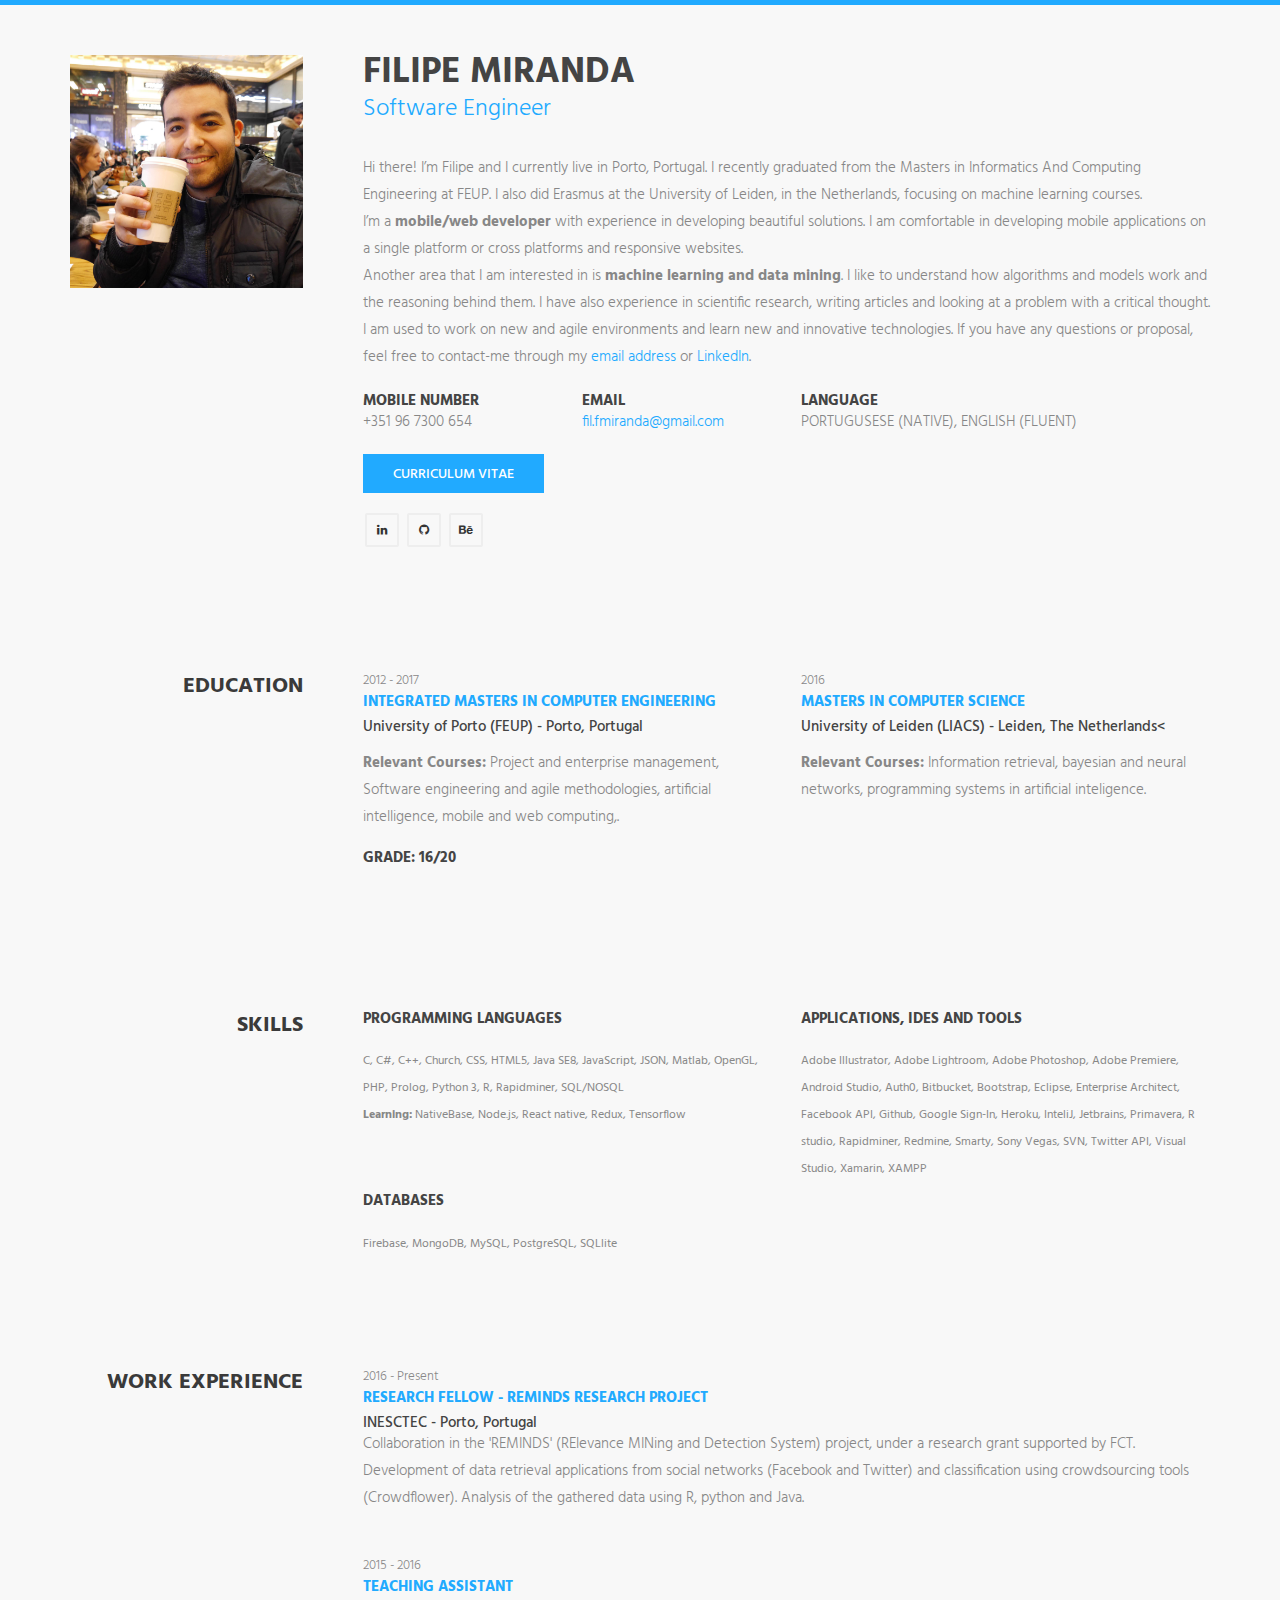
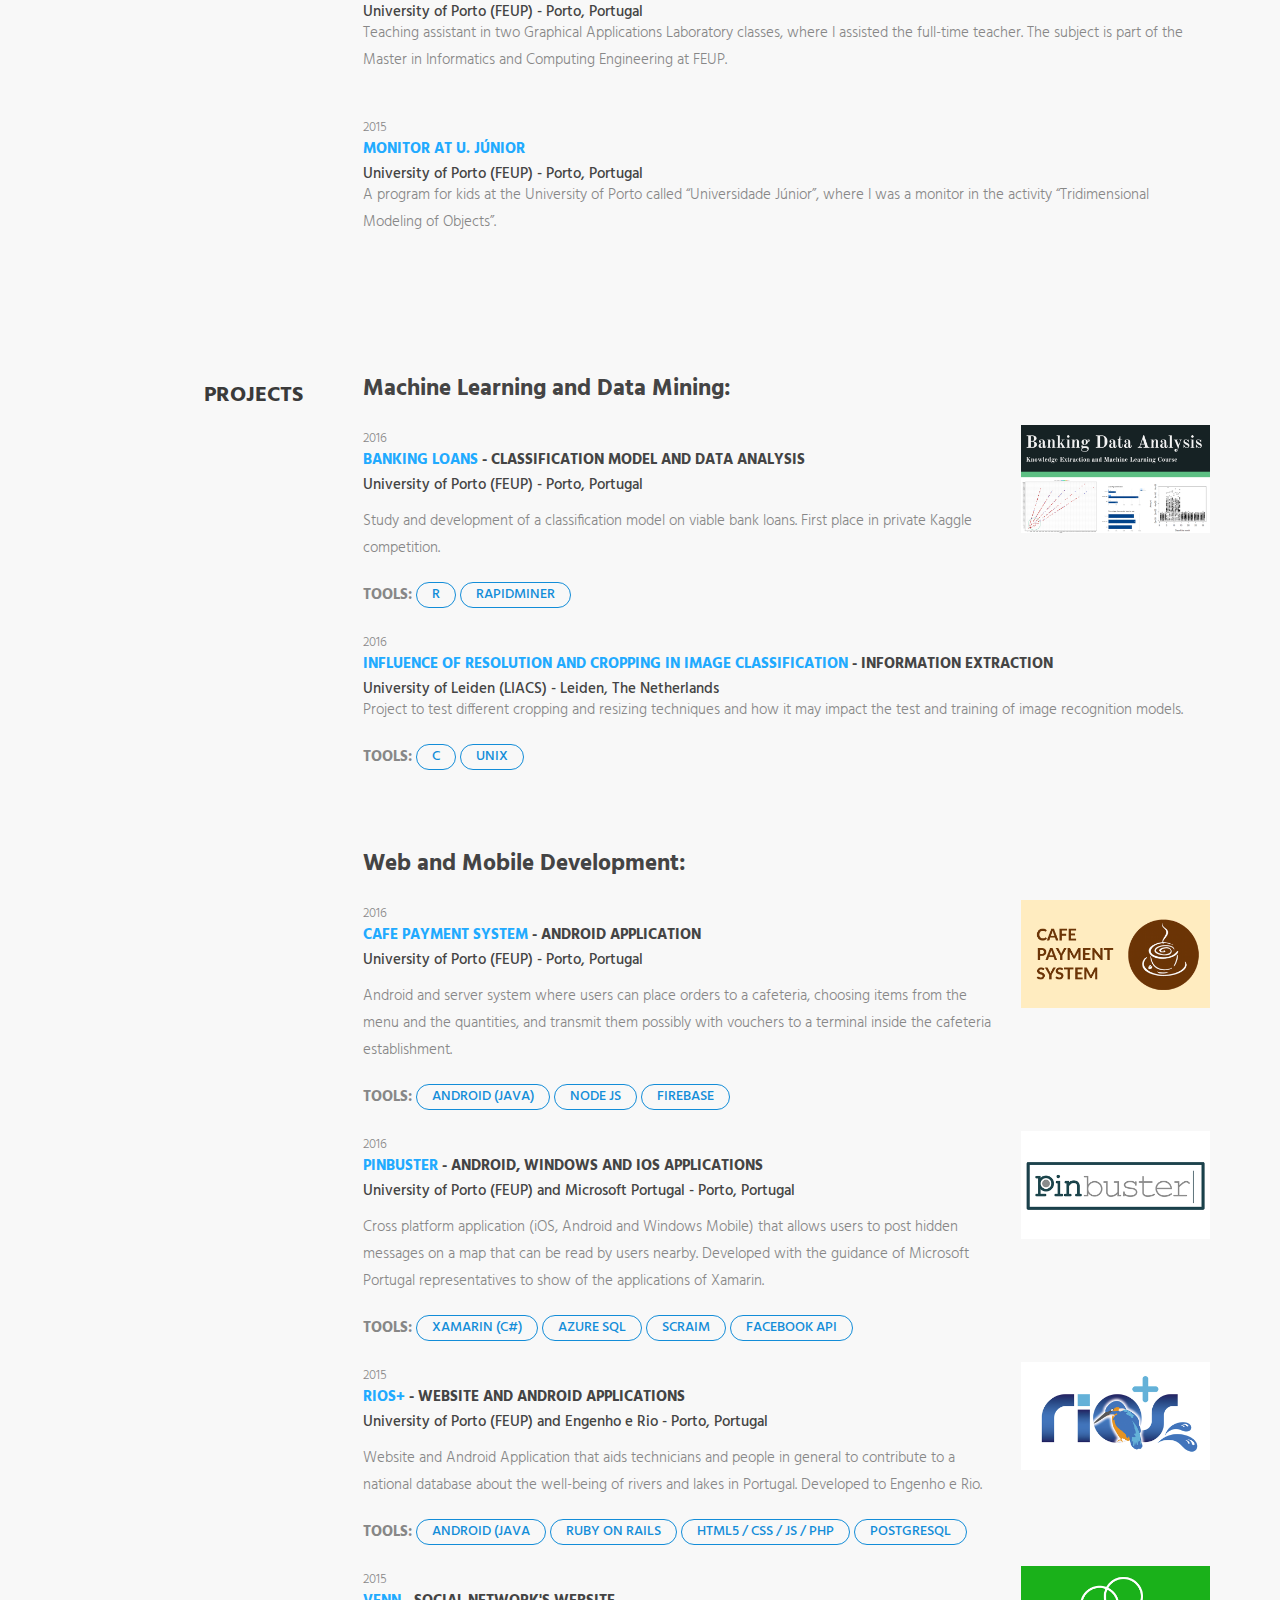
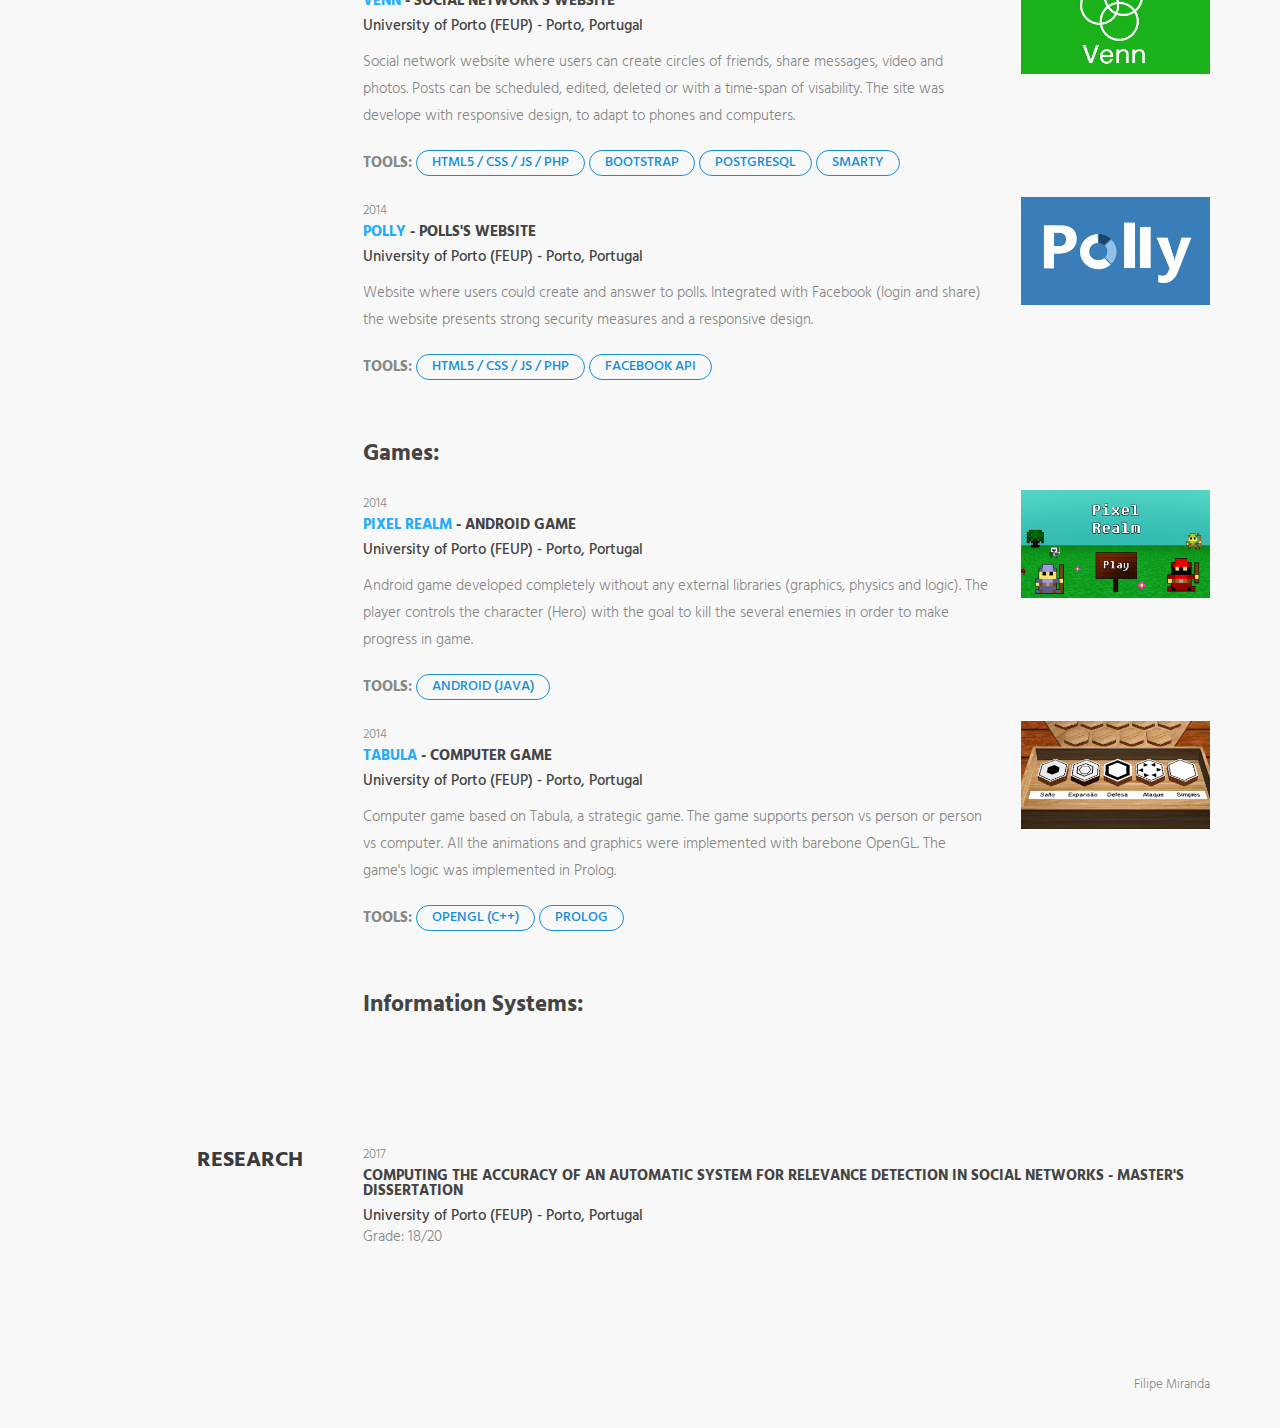
==== index.html @ b5db6caa "organizao projects" ====
<!DOCTYPE html>
<html>
<head>
    <meta charset="utf-8">
    <meta http-equiv="X-UA-Compatible" content="IE=edge">
    <meta name="viewport" content="width=device-width, initial-scale=1">
    <!-- The above 3 meta tags *must* come first in the head; any other head content must come *after* these tags -->
    <title>Filipe Miranda</title>

    <!-- favicon -->
    <link href="img/member-1.jpg" rel=icon>

    <!-- web-fonts -->
    <link href="https://fonts.googleapis.com/css?family=Hind:300,400,500,600,700" rel="stylesheet">

    <!-- font-awesome -->
    <link href="css/font-awesome.min.css" rel="stylesheet">

    <!-- Bootstrap -->
    <link href="css/bootstrap.min.css" rel="stylesheet">

    <!-- owl carousal -->
    <link href="css/owl.carousel.css" rel="stylesheet">

    <!-- Style CSS -->
    <link href="css/style.css" rel="stylesheet">

    <!-- HTML5 shim and Respond.js for IE8 support of HTML5 elements and media queries -->
    <!-- WARNING: Respond.js doesn't work if you view the page via file:// -->
    <!--[if lt IE 9]>
    <script src="https://oss.maxcdn.com/html5shiv/3.7.2/html5shiv.min.js"></script>
    <script src="https://oss.maxcdn.com/respond/1.4.2/respond.min.js"></script>
    <![endif]-->
</head>
<body>
<div id="main-wrapper">
<!-- Page Preloader -->
<div id="preloader">
    <div id="status">
        <div class="status-mes"></div>
    </div>
</div>

<header class="header">
    <div class="container">
        <div class="row">
            <div class="col-md-3">
                <div class="profile-img">
                    <img src="img/member-1.jpg" class="img-responsive" alt=""/>
                </div>
                <!-- Profile Image -->
            </div>
            <div class="col-md-9">
                <div class="name-wrapper">
                    <h1 class="name">Filipe Miranda</h1>
                    <span>Software Engineer</span>
                </div>
                <p>


                    Hi there! I’m Filipe and I currently live in Porto, Portugal. I recently graduated from the Masters in Informatics And Computing Engineering at FEUP.  I also did Erasmus at the University of Leiden, in the Netherlands, focusing on machine learning courses. <br>
I’m a <b>mobile/web developer </b>with experience in developing beautiful solutions. I am comfortable in developing mobile applications on a single platform or cross platforms and responsive websites. <br>
Another area that I am interested in is <b>machine learning and data mining</b>. I like to understand how algorithms and models work and the reasoning behind them. I have also experience in scientific research, writing articles and looking at a problem with a critical thought.<br>
I am used to work on new and agile environments and learn new and innovative technologies. If you have any questions or proposal, feel free to contact-me through my <a href="mailto:fil.fmiranda@gmail.com">email address</a> or <a href="https://www.linkedin.com/in/filipefmiranda/">LinkedIn</a>.




                </p>
               

                <div class="row">
                   <!-- <div class="col-md-3">
                        <div class="personal-details">
                            <strong>1994</strong>
                            <small>BIRTH</small>
                        </div>
                    </div>
                    <div class="col-md-3">
                        <div class="personal-details">
                            <strong>PORTUGUESE</strong>
                            <small>NATIONALITY</small>
                        </div>
                    </div>-->
                    <div class="col-md-3">
                        <address>
                            <strong>MOBILE NUMBER</strong><br>
                            +351 96 7300 654
                        </address>
                    </div>
                    <div class="col-md-3">
                        <address>
                            <strong>EMAIL</strong><br>
                            <a href="mailto:#">fil.fmiranda@gmail.com</a>
                        </address>
                    </div>
                    <div class="col-md-6">

                        <address>
                            <strong>LANGUAGE</strong><br>
                            PORTUGUSESE <span>(NATIVE)</span>, ENGLISH <span>(FLUENT)</span>
                        </address>
                    
                </div>


                <div class="social-icon" style="padding-left: 15px">

                     <a href="https://drive.google.com/file/d/0B-48xe-dssrpX3cwOERiazREcms/view" class="btn btn-primary">curriculum vitae</a>
                </div>

                <ul class="social-icon"  style="padding-left: 15px">
                    <!--<li><a href="#"><i class="fa fa-facebook" aria-hidden="true"></i></a></li>
                    <li><a href="#"><i class="fa fa-twitter" aria-hidden="true"></i></a></li>-->
                    <li><a href="https://www.linkedin.com/in/filipefmiranda/"><i class="fa fa-linkedin" aria-hidden="true"></i></a></li>
                    <li><a href="https://github.com/filfmira"><i class="fa fa-github" aria-hidden="true"></i></a></li>
                    <li><a href="https://www.behance.net/filfmira"><i class="fa fa-behance" aria-hidden="true"></i></a></li>
                </ul>
            </div>
        </div>
    </div>
</header>

<!-- 
<section class="section-contact section-wrapper">
    <div class="container">
        <div class="row">
            <div class="col-md-3">
                <div class="section-title">
                    <h2>Contact</h2>
                </div>
            </div>

            <div class="col-md-9">
                <div class="row">
                    <div class="col-md-3">
                        <address>
                            <strong>Mobile Number</strong><br>
                            +351 96 7300 654
                        </address>
                    </div>
                    <div class="col-md-3">
                        <address>
                            <strong>Email</strong><br>
                            <a href="mailto:#">fil.fmiranda@gmail.com</a>
                        </address>
                    </div>
                </div>
            </div>
        </div>
    </div>
</section>

-->


<!-- 

<section class="section-wrapper">
    <div class="container">
        <div class="row">
            <div class="col-md-3">
                <div class="section-title">
                    <h2>My Activity</h2>
                </div>
            </div>
            <div class="col-md-9">
                <div class="row">
                    <div class="col-sm-3">
                        <div class="item-stats">
                            <div class="item-stats-value">100%</div>
                            <div class="item-stats-name">Jobs Success</div>
                        </div>
                    </div>
                    <div class="col-sm-3">
                        <div class="item-stats">
                            <div class="item-stats-value">96%</div>
                            <div class="item-stats-name">On Budget</div>
                        </div>
                    </div>
                    <div class="col-sm-3">
                        <div class="item-stats">
                            <div class="item-stats-value">99%</div>
                            <div class="item-stats-name">On Time</div>
                        </div>
                    </div>
                    <div class="col-sm-3">
                        <div class="item-stats">
                            <div class="item-stats-value">89%</div>
                            <div class="item-stats-name">Repeat Hire Rate</div>
                        </div>
                    </div>
                </div>
            </div>
        </div>
    </div>
</section>


<section class="work-history-wrapper section-wrapper">
    <div class="container">
        <div class="row">
            <div class="col-md-3">
                <div class="section-title">
                    <h2>Work History</h2>
                </div>
            </div>
            <div class="col-md-9">
                <div class="row">
                    <div class="col-sm-3">
                        <div class="item-stats">
                            <div class="item-stats-value">15096</div>
                            <div class="item-stats-name">hours worked</div>
                        </div>
                    </div>
                    <div class="col-sm-3">
                        <div class="item-stats">
                            <div class="item-stats-value">687</div>
                            <div class="item-stats-name">Work Done</div>
                        </div>
                    </div>
                    <div class="col-sm-3">
                        <div class="item-stats">
                            <div class="item-stats-value">30</div>
                            <div class="item-stats-name">Hours weekly Available</div>
                        </div>
                    </div>
                    <div class="col-sm-3">
                        <div class="item-stats">
                            <div class="item-stats-value">24</div>
                            <div class="item-stats-name">Hour Response Time</div>
                        </div>
                    </div>
                </div>
            </div>
        </div>
    </div>
</section>
 -->

<section class="section-education section-wrapper">
    <div class="container">
        <div class="row">
            <div class="col-md-3">
                <div class="section-title"><h2>Education</h2></div>
            </div>

            <div class="col-md-9">
                <div class="row">
                    <div class="col-md-12">

                           <div class="row">
                    <div class="col-md-6">
                        <div class="content-item">
                            <small>2012 - 2017</small>
                            <h3><a href="https://sigarra.up.pt/feup/en/CUR_GERAL.CUR_VIEW?pv_curso_id=742">Integrated Masters in Computer Engineering</a></h3>
                            <h4>University of Porto (FEUP) - Porto, Portugal</h4>
                            <p style="margin-top: 1em"> <b>Relevant Courses:</b> Project and enterprise management, Software engineering and agile methodologies, artificial intelligence, mobile and web computing,.</p>
                          
                            <h3>Grade: 16/20</h3>
                        </div>
                    </div>

                    <div class="col-md-6">
                         <div class="content-item">
                            <small>2016</small>
                            <h3><a href="https://liacs.leidenuniv.nl/">Masters in Computer Science</a></h3>
                            <h4>University of Leiden (LIACS) - Leiden, The Netherlands<</h4>
                            <p style="margin-top: 1em"> <b>Relevant Courses:</b>  Information retrieval, bayesian and neural networks, programming systems in artificial inteligence.</p>
                        </div>
                    </div>

                </div>
                        <!-- .experience-item -->
                        <!--<div class="content-item">
                            <small>2002 - 2006</small>
                            <h3>BA (Hons) Design</h3>
                            <h4>University of Michigan</h4>

                            <p>United Kingdom, London</p>
                        </div>
                        <!-- .experience-item -->
                    </div>
                </div>
                <!--.row-->
            </div>

        </div>
        <!--.row-->
    </div>
    <!-- .container -->
</section>



<!--

<section class="expertise-wrapper section-wrapper">
    <div class="container">
        <div class="row">
            <div class="col-md-3">
                <div class="section-title">
                    <h2>Areas of work</h2>
                </div>
            </div>

            <div class="col-md-9">

            <div class="row">
                    <div class="col-md-6">
                        <div class="expertise-item">
                            <h3>Mobile Development</h3>

                            <p>
                                Develop mobile applications and games in Android and Xamarin enviroments with adaptable interfaces to phones and tables.
                            </p>
                        </div>
                    </div>

                    <div class="col-md-6">
                        <div class="expertise-item">
                            <h3>Design and Web Programming </h3>

                            <p>
                                Develop and support websites, as well as marketing. Database management.
                            </p>

                        </div>
                    </div>

                </div>

                <div class="row">
                    <div class="col-md-6">
                        <div class="expertise-item">
                            <h3>Machine Learnings / AI</h3>

                            <p>
                                Principles and worked on several projects. One semester dedicated to Machine Learning at the University of Leiden.
                            </p>
                        </div>
                    </div>
                    <div class="col-md-6">
                        <div class="expertise-item">
                            <h3>Data mining / Analysis</h3>

                            <p>
                                Principles and worked on several projects, including image recognition.
                            </p>
                        </div>
                    </div>
                    
                </div>


                

                <div class="row">
                   <div class="col-md-6">
                        <div class="expertise-item">
                            
                            <h3>Search engine / webcrawling</h3>

                            <p>
                                Develop data aggregation systems. </p>
                        </div>
                    </div>

                </div>

                
            </div>
        </div>

    </div>S
</section>
<!-- .expertise-wrapper -->

<section class="section-wrapper skills-wrapper">
    <div class="container">
        <div class="row">
            <div class="col-md-3">
                <div class="section-title">
                    <h2>Skills</h2>
                </div>
            </div>

            <div class="col-md-9">
                <div class="row">
                    <div class="col-md-6">
                        <div class="progress-wrapper">

                            <h3>PROGRAMMING LANGUAGES</h3>

                            <div class="progress-item">
                                <span class="progress-title">C, C#, C++, Church, CSS, HTML5, Java SE8, JavaScript, JSON, Matlab, OpenGL, PHP, Prolog, Python 3, R, Rapidminer, SQL/NOSQL <br> <b>Learning: </b>NativeBase, Node.js, React native, Redux, Tensorflow</span>
                                <!-- .progress -->
                            </div>
                            <!-- .skill-progress -->

                            <!-- /.skill-progress -->


                            <!-- /.skill-progress -->


                        </div>
                        <!-- /.progress-wrapper -->
                    </div>
                    <div class="col-md-6">
                        <div class="progress-wrapper">
                            <h3> APPLICATIONS, IDES AND TOOLS</h3>

                             <div class="progress-item">
                                <span class="progress-title">Adobe Illustrator, Adobe Lightroom, Adobe Photoshop, Adobe Premiere, Android Studio, Auth0, Bitbucket, Bootstrap, Eclipse, Enterprise Architect, Facebook API, Github, Google Sign-In, Heroku, InteliJ, Jetbrains, Primavera, R studio, Rapidminer, Redmine, Smarty, Sony Vegas, SVN, Twitter API, Visual Studio, Xamarin, XAMPP </span>
                                <!-- .progress -->
                            </div>

                        </div>
                        <!-- /.progress-wrapper -->
                    </div>

                    <div class="col-md-6">
                        <div class="progress-wrapper">
                            <h3> DATABASES</h3>

                             <div class="progress-item">
                                <span class="progress-title">Firebase, MongoDB, MySQL, PostgreSQL, SQLlite</span>
                                <!-- .progress -->
                            </div>

                        </div>
                        <!-- /.progress-wrapper -->
                    </div>
                </div>
                <!--.row -->
            </div>
        </div>

    </div>
    <!-- .container-fluid -->
</section>
<!-- .skills-wrapper -->

<section class="section-wrapper section-experience">
    <div class="container">
        <div class="row">
            <div class="col-md-3">
                <div class="section-title"><h2>Work Experience</h2></div>
            </div>


                <div class="col-md-9">
                <div class="row">
                    <div class="col-md-12">
                        <div class="content-item">
                           <small>2016 - Present</small>
                            <h3><a href="http://projectreminds.com/index.php/en/">Research Fellow - REMINDS research project</a></h3>
                            <h4>INESCTEC - Porto, Portugal</h4>
                            <p>Collaboration in the 'REMINDS' (RElevance MINing and Detection System) project, under a research grant supported by FCT. Development of data retrieval applications from social networks (Facebook and Twitter) and classification using crowdsourcing tools (Crowdflower). Analysis of the gathered data using R, python and Java.</p>
                        </div>
                        <!-- .experience-item -->
                        <div class="content-item">
                             <small>2015 - 2016</small>
                            <h3><a href="https://sigarra.up.pt/feup/pt/ucurr_geral.ficha_uc_view?pv_ocorrencia_id=350466">Teaching assistant</a></h3>
                            <h4>University of Porto (FEUP) - Porto, Portugal</h4>

                            <p>Teaching assistant in two Graphical Applications Laboratory classes, where I assisted the full-time teacher. The subject is part of the Master in Informatics and Computing Engineering at FEUP.</p>                            
                        </div>

                        <div class="content-item">
                            <small>2015</small>
                            <h3><a href="https://universidadejunior.up.pt/">Monitor at U. Júnior</a></h3>
                            <h4>University of Porto (FEUP) - Porto, Portugal</h4>
                            <p>A program for kids at the University of Porto called “Universidade Júnior”, where I was a monitor in the activity “Tridimensional Modeling of Objects”.</p>
                        </div>

                    </div>
                </div>
                <!--.row-->
            </div>

            <!--.row-->
        </div>
    </div>
    <!-- .container -->
</section>
<!-- .section-experience -->






<!-- .section-education -->



<!-- 

<section class="section-profile section-wrapper">
    <div class="container">
        <div class="row">
            <div class="col-md-3">
                <div class="section-title"><h2>Marketplace Profile</h2></div>
            </div>

            <div class="col-md-9">
                <div class="row">
                    <div class="col-md-6">
                        <div class="profile-item">
                            <div class="media">
                                <div class="media-left">
                                    <a href="#">
                                        <img class="media-object" src="img/m-logo-studio.png" alt="...">
                                    </a>
                                </div>
                                <div class="media-body">
                                    <h3 class="media-heading"><a href="#">ENVATO STUDIO</a></h3>
                                    Seamlessly formulate covalent outsourcing vis-a-vis virtual resources. Distinctively conceptualize.
                                </div>
                            </div>
                        </div>
                    </div>
                    <div class="col-md-6">
                        <div class="profile-item">
                            <div class="media">
                                <div class="media-left">
                                    <a href="#">
                                        <img class="media-object" src="img/m-logo-freelancer.png" alt="...">
                                    </a>
                                </div>
                                <div class="media-body">
                                    <h3 class="media-heading"><a href="#">FREELANCER</a></h3>
                                    Seamlessly formulate covalent outsourcing vis-a-vis virtual resources. Distinctively conceptualize.
                                </div>
                            </div>
                        </div>
                    </div>
                    <div class="col-md-6">
                        <div class="profile-item">
                            <div class="media">
                                <div class="media-left">
                                    <a href="#">
                                        <img class="media-object" src="img/m-logo-upwork.png" alt="...">
                                    </a>
                                </div>
                                <div class="media-body">
                                    <h3 class="media-heading"><a href="#">UPWORK</a></h3>
                                    Seamlessly formulate covalent outsourcing vis-a-vis virtual resources. Distinctively conceptualize.
                                </div>
                            </div>
                        </div>
                    </div>
                    <div class="col-md-6">
                        <div class="profile-item">
                            <div class="media">
                                <div class="media-left">
                                    <a href="#">
                                        <img class="media-object" src="img/m-logo-peopleperhour.png" alt="...">
                                    </a>
                                </div>
                                <div class="media-body">
                                    <h3 class="media-heading"><a href="#">PEOPLEPERHOUR</a></h3>
                                    Seamlessly formulate covalent outsourcing vis-a-vis virtual resources. Distinctively conceptualize.
                                </div>
                            </div>
                        </div>
                    </div>
                </div>
                <!--.row-->
            </div>

        </div>
        <!--.row-->
    </div>
    <!-- .container -->

<!-- </section> -->
<!-- .section-profile -->


<section class="section-wrapper section-experience">
    <div class="container">
        <div class="row">
            <div class="col-md-3">
                <div class="section-title"><h2>Projects</h2></div>
            </div>


                <div class="col-md-9">
                <div class="content-item">

                    <!---    %%%%%%%%%%%%%%%%%%%%%%%%%%%%%%%%%%%%%%%%%%%%%%%%%      -->
                    <div class="col-md-12">
                         <div class="row" style="margin-bottom: 20px">
                            <strong style="font-size:1.5em">Machine Learning and Data Mining:</strong>
                        </div>
                    </div>

                    <div class="row">
                        <div class="content-item col-md-9 col-xs-12 project-details-container" style="margin-bottom: 0px">
                           <small>2016</small>
                            <h3><a href="https://drive.google.com/open?id=0B-48xe-dssrpSGZDSVk3eXFCYWc">Banking loans </a>- classification model and data analysis</h3>
                            <h4>University of Porto (FEUP) - Porto, Portugal</h4>
                            <p style="margin-top: 1em"> Study and development of a classification model on viable bank loans. First place in private Kaggle competition.</p>
                            <p style="margin-top: 1em"> <B>TOOLS:</B>  
                            <a class="btn icon-btn btn-default not-active" href="#" style="padding-left: 15px; padding-top: 5px; padding-bottom: 5px;">R</a>
                            <a class="btn icon-btn btn-default not-active" href="#" style="padding-left: 15px; padding-top: 5px; padding-bottom: 5px;">RAPIDMINER</a></p>
                        </div>
                        <div class="col-md-3 col-xs-12 project-img-container">
                            <img src="img\portfolio\banking.png" class="img-responsive" alt=""/>
                        </div>
                    </div>

                     <div class="row" style="margin-bottom: 40px">
                    <div class="col-md-12">
                        <div class="content-item">
                            <small>2016</small>
                            <h3><a href="https://github.com/Filfmira/MIR">Influence of resolution and cropping in image classification</a> - Information extraction</h3>
                            <h4>University of Leiden (LIACS) - Leiden, The Netherlands</h4>
                            

                            <p>Project to test different cropping and resizing techniques and how it may impact the test and training of image recognition models.</p>
                            <p style="margin-top: 1em"> <B>TOOLS:</B>  
                            <a class="btn icon-btn btn-default not-active" href="#" style="padding-left: 15px; padding-top: 5px; padding-bottom: 5px;">C</a>
                            <a class="btn icon-btn btn-default not-active" href="#" style="padding-left: 15px; padding-top: 5px; padding-bottom: 5px;">UNIX</a></p>
                  
                        </div>
                    </div>
                </div>


                    <!---    %%%%%%%%%%%%%%%%%%%%%%%%%%%%%%%%%%%%%%%%%%%%%%%%%      -->
                    <div class="col-md-12">
                         <div class="row" style="margin-bottom: 20px">
                            <strong style="font-size:1.5em">Web and Mobile Development:</strong>
                        </div>
                    </div>

                    <div class="row" >
                        <div class="content-item col-md-9 col-xs-12 project-details-container" style="margin-bottom: 0px">
                           <small>2016</small>
                            <h3><a href="https://github.com/filipedgb/cafe-payment-system">Cafe Payment System </a>- Android application</h3>
                            <h4>University of Porto (FEUP) - Porto, Portugal</h4>
                            <p style="margin-top: 1em"> Android and server system where users can place orders to a cafeteria, choosing items from the menu and the quantities, and transmit them possibly with vouchers to a terminal inside the cafeteria establishment.</p>
                            <p style="margin-top: 1em"> <B>TOOLS:</B>  
                            <a class="btn icon-btn btn-default not-active" href="#" style="padding-left: 15px; padding-top: 5px; padding-bottom: 5px;">ANDROID (JAVA)</a>
                            <a class="btn icon-btn btn-default not-active" href="#" style="padding-left: 15px; padding-top: 5px; padding-bottom: 5px;">NODE JS</a>  
                            <a class="btn icon-btn btn-default not-active" href="#" style="padding-left: 15px; padding-top: 5px; padding-bottom: 5px;">FIREBASE</a></p>

                        </div>
                        <div class="col-md-3 col-xs-12 project-img-container">
                            <img src="img\portfolio\acm2.png" class="img-responsive" alt=""/>
                        </div>
                    </div>

                                         <div class="row" >
                        <div class="content-item col-md-9 col-xs-12 project-details-container" style="margin-bottom: 0px">
                           <small>2016</small>
                            <h3><a href="https://smartdice-lgp.github.io/#pinBuster/1">Pinbuster</a> - Android, Windows and iOS applications</h3>
                            <h4>University of Porto (FEUP) and Microsoft Portugal - Porto, Portugal</h4>
                            <p style="margin-top: 1em"> Cross platform application (iOS, Android and Windows Mobile) that allows users to post hidden messages on a map that can be read by users nearby. Developed with the guidance of Microsoft Portugal representatives to show of the applications of Xamarin.</p>
                            <p style="margin-top: 1em"> <B>TOOLS:</B>  
                            <a class="btn icon-btn btn-default not-active" href="#" style="padding-left: 15px; padding-top: 5px; padding-bottom: 5px;">XAMARIN (C#)</a>
                            <a class="btn icon-btn btn-default not-active" href="#" style="padding-left: 15px; padding-top: 5px; padding-bottom: 5px;">AZURE SQL</a>
                            <a class="btn icon-btn btn-default not-active" href="#" style="padding-left: 15px; padding-top: 5px; padding-bottom: 5px;">SCRAIM</a>
                            <a class="btn icon-btn btn-default not-active" href="#" style="padding-left: 15px; padding-top: 5px; padding-bottom: 5px;">FACEBOOK API</a></p>
                        </div>
                        <div class="col-md-3 col-xs-12 project-img-container">
                            <img src="img\portfolio\item8.png" class="img-responsive" alt=""/>
                        </div>
                    </div>

                    <div class="row" >
                        <div class="content-item col-md-9 col-xs-12 project-details-container" style="margin-bottom: 0px">
                           <small>2015</small>
                            <h3><a href="https://github.com/norim13/rios-mais-ldso">Rios+ </a>- Website and Android applications</h3>
                            <h4>University of Porto (FEUP) and Engenho e Rio - Porto, Portugal</h4>
                            <p style="margin-top: 1em"> Website and Android Application that aids technicians and people in general to contribute to a national database about the well-being of rivers and lakes in Portugal. Developed to Engenho e Rio.</p>
                            <p style="margin-top: 1em"> <B>TOOLS:</B>  
                            <a class="btn icon-btn btn-default not-active" href="#" style="padding-left: 15px; padding-top: 5px; padding-bottom: 5px;">ANDROID (JAVA</a>
                            <a class="btn icon-btn btn-default not-active" href="#" style="padding-left: 15px; padding-top: 5px; padding-bottom: 5px;">RUBY ON RAILS</a>
                            <a class="btn icon-btn btn-default not-active" href="#" style="padding-left: 15px; padding-top: 5px; padding-bottom: 5px;">HTML5 / CSS / JS / PHP</a>
                            <a class="btn icon-btn btn-default not-active" href="#" style="padding-left: 15px; padding-top: 5px; padding-bottom: 5px;">POSTGRESQL</a></p>
                        </div>
                        <div class="col-md-3 col-xs-12 project-img-container">
                            <img src="img\portfolio\rios.png" class="img-responsive" alt=""/>
                        </div>
                    </div>


                     <div class="row" >
                        <div class="content-item col-md-9 col-xs-12 project-details-container" style="margin-bottom: 0px">
                           <small>2015</small>
                            <h3><a href="https://paginas.fe.up.pt/~ei12022/lbaw_project/proj/pages/home/home.php">Venn</a> - Social network's website</h3>
                            <h4>University of Porto (FEUP) - Porto, Portugal</h4>
                            <p style="margin-top: 1em"> Social network website where users can create circles of friends, share messages, video and photos. Posts can be scheduled, edited, deleted or with a time-span of visability. The site was develope with responsive design, to adapt to phones and computers.</p>
                            <p style="margin-top: 1em"> <B>TOOLS:</B>  
                            <a class="btn icon-btn btn-default not-active" href="#" style="padding-left: 15px; padding-top: 5px; padding-bottom: 5px;">HTML5 / CSS / JS / PHP</a>
                            <a class="btn icon-btn btn-default not-active" href="#" style="padding-left: 15px; padding-top: 5px; padding-bottom: 5px;">BOOTSTRAP</a>
                            <a class="btn icon-btn btn-default not-active" href="#" style="padding-left: 15px; padding-top: 5px; padding-bottom: 5px;">POSTGRESQL</a>
                            <a class="btn icon-btn btn-default not-active" href="#" style="padding-left: 15px; padding-top: 5px; padding-bottom: 5px;">SMARTY</a>
                            </p>

                        </div>
                        <div class="col-md-3 col-xs-12 project-img-container">
                            <img src="img\portfolio\item.png" class="img-responsive" alt=""/>
                        </div>

                    </div>


                    <div class="row" style="margin-bottom: 40px">
                        <div class="content-item col-md-9 col-xs-12 project-details-container" style="margin-bottom: 0px">
                           <small>2014</small>
                            <h3><a href="https://paginas.fe.up.pt/~ei12021/ltw_projecto/polls_index.php">Polly</a> - Polls's website</h3>
                            <h4>University of Porto (FEUP) - Porto, Portugal</h4>
                            <p style="margin-top: 1em"> Website where users could create and answer to polls. Integrated with Facebook (login and share) the website presents strong security measures and a responsive design.</p>
                            <p style="margin-top: 1em"> <B>TOOLS:</B>  
                            <a class="btn icon-btn btn-default not-active" href="#" style="padding-left: 15px; padding-top: 5px; padding-bottom: 5px;">HTML5 / CSS / JS / PHP</a>
                            <a class="btn icon-btn btn-default not-active" href="#" style="padding-left: 15px; padding-top: 5px; padding-bottom: 5px;">FACEBOOK API</a>
                            </p>

                        </div>
                        <div class="col-md-3 col-xs-12 project-img-container">
                            <img src="img\portfolio\item2.png" class="img-responsive" alt=""/>
                        </div>

                    </div>
                    
                    <!---    %%%%%%%%%%%%%%%%%%%%%%%%%%%%%%%%%%%%%%%%%%%%%%%%%      -->
                    <div class="col-md-12">
                         <div class="row" style="margin-bottom: 20px">
                            <strong style="font-size:1.5em">Games:</strong>
                        </div>
                    </div>

                    <div class="row" >
                        <div class="content-item col-md-9 col-xs-12 project-details-container" style="margin-bottom: 0px">
                           <small>2014</small>
                            <h3><a href="https://github.com/Filfmira/PixelRealm#pixelrealm">Pixel Realm</a> - Android game</h3>
                            <h4>University of Porto (FEUP) - Porto, Portugal</h4>
                            <p style="margin-top: 1em"> Android game developed completely without any external libraries (graphics, physics and logic). The player controls the character (Hero) with the goal to kill the several enemies in order to make progress in game.</p>
                            <p style="margin-top: 1em"> <B>TOOLS:</B>  
                            <a class="btn icon-btn btn-default not-active" href="#" style="padding-left: 15px; padding-top: 5px; padding-bottom: 5px;">ANDROID (JAVA)</a>
                            </p>

                        </div>
                        <div class="col-md-3 col-xs-12 project-img-container">
                            <img src="img\portfolio\item7.png" class="img-responsive" alt=""/>
                        </div>

                    </div>


                    <div class="row" style="margin-bottom: 40px">
                        <div class="content-item col-md-9 col-xs-12 project-details-container" style="margin-bottom: 0px">
                           <small>2014</small>
                            <h3><a href="https://github.com/norim13/feup-laig">Tabula</a> - Computer game</h3>
                            <h4>University of Porto (FEUP) - Porto, Portugal</h4>
                            <p style="margin-top: 1em"> Computer game based on Tabula, a strategic game. The game supports person vs person or person vs computer. All the animations and graphics were implemented with barebone OpenGL. The game's logic was implemented in Prolog.</p>
                            <p style="margin-top: 1em"> <B>TOOLS:</B>  
                            <a class="btn icon-btn btn-default not-active" href="#" style="padding-left: 15px; padding-top: 5px; padding-bottom: 5px;">OPENGL (C++)</a>
                            <a class="btn icon-btn btn-default not-active" href="#" style="padding-left: 15px; padding-top: 5px; padding-bottom: 5px;">PROLOG</a>
                            </p>

                        </div>
                        <div class="col-md-3 col-xs-12 project-img-container">
                            <img src="img\portfolio\item9.png" class="img-responsive" alt=""/>
                        </div>

                    </div>

                    <!---    %%%%%%%%%%%%%%%%%%%%%%%%%%%%%%%%%%%%%%%%%%%%%%%%%      -->
                    <div class="col-md-12">
                         <div class="row" style="margin-bottom: 20px">
                            <strong style="font-size:1.5em">Information Systems:</strong>
                        </div>
                    </div>


                    

                     




                     


                    
                        


                    </div>
                </div>
                <!--.row-->
            </div>

            <!--.row-->
        </div>
    </div>
    <!-- .container -->
</section>
<!-- .section-experience -->


<section class="section-education section-wrapper">
    <div class="container">
        <div class="row">
            <div class="col-md-3">
                <div class="section-title"><h2>Research</h2></div>
            </div>

            <div class="col-md-9">
                <div class="row">
                    <div class="col-md-12">
                        <div class="content-item">
                            <small>2017</small>
                            <h3>Computing the accuracy of an automatic system for relevance detection in social networks - Master's Dissertation</h3>
                            <h4>University of Porto (FEUP) - Porto, Portugal</h4>
                            <p> Grade: 18/20</p>
                            
                        </div>
                    </div>
                </div>


               

                <!--.row-->
            </div>

        </div>
        <!--.row-->
    </div>
    <!-- .container -->
</section>





<!--
<section class="section-wrapper portfolio-section">
    <div class="container">
        <div class="row">
            <div class="col-md-3">
                <div class="section-title">
                    <h2>Portfolio</h2>
                </div>
            </div>

            <div class="col-md-9">
                <div class="row">
                    <div class="col-md-4 col-sm-6">
                        <a class="portfolio-item" href="https://smartdice-lgp.github.io/#pinBuster">
                            <div class="portfolio-thumb">
                                <img src="img/portfolio/item8.png" alt="">
                            </div>

                            <div class="portfolio-info">
                                <h3>Pinbuster</h3>
                                <small>Geolocated message cross-plataform</small>
                            </div>
                        </a>
                    </div>
                    <div class="col-md-4 col-sm-6">
                        <a class="portfolio-item" href="https://paginas.fe.up.pt/~ei12022/lbaw_project/proj/pages/home/home.php">
                            <div class="portfolio-thumb">
                                <img src="img/portfolio/item.png" alt="">
                            </div>

                            <div class="portfolio-info">
                                <h3>Venn</h3>
                                <small>Social Network</small>
                            </div>
                        </a>
                    </div>
                    <div class="col-md-4 col-sm-6">
                        <a class="portfolio-item" href="https://www.behance.net/gallery/33028167/Rios">
                            <div class="portfolio-thumb">
                                <img src="img/portfolio/rios.png" alt="">
                            </div>

                            <div class="portfolio-info">
                                <h3>Rios+</h3>
                                <small>Website and Android Application</small>
                            </div>
                        </a>
                    </div>
                    <div class="col-md-4 col-sm-6">
                        <a class="portfolio-item" href="https://paginas.fe.up.pt/~ei12021/ltw_projecto/polls_index.php">
                            <div class="portfolio-thumb">
                                <img src="img/portfolio/item2.png" alt="">
                            </div>

                            <div class="portfolio-info">
                                <h3>Polly</h3>
                                <small>Poll's site</small>
                            </div>
                        </a>
                    </div>
                    <div class="col-md-4 col-sm-6">
                        <a class="portfolio-item" href="https://github.com/Filfmira/PixelRealm#pixelrealm">
                            <div class="portfolio-thumb">
                                <img src="img/portfolio/item7.png" alt="">
                            </div>

                            <div class="portfolio-info">
                                <h3>Pixel Realm</h3>
                                <small>Android game</small>
                            </div>
                        </a>
                    </div>
                    <div class="col-md-4 col-sm-6">
                        <a class="portfolio-item">
                            <div class="portfolio-thumb">
                                <img src="img/portfolio/item9.png" alt="">
                            </div>

                            <div class="portfolio-info">
                                <h3>Tabula</h3>
                                <small>Board Game developed in OpenGL</small>
                            </div>
                        </a>
                    </div>
                </div>
            </div>
        </div>
    </div>
</section>
-->

<!-- .portfolio -->



<!--.section-contact-->

<footer class="footer">
    <div class="copyright-section">
        <div class="container">
            <div class="row">
                <div class="col-md-12">
                    Filipe Miranda
                </div>
            </div>
            <!--.row-->
        </div>
        <!-- .container-fluid -->
    </div>
    <!-- .copyright-section -->
</footer>
<!-- .footer -->

</div>
<!-- #main-wrapper -->

<!-- jquery -->
<script src="js/jquery-2.1.4.min.js"></script>
<!-- Bootstrap -->
<script src="js/bootstrap.min.js"></script>
<!--owl carousal-->
<script src="js/owl.carousel.min.js"></script>
<!--theme script-->
<script src="js/scripts.js"></script>
</body>
</html>
---- css/style.css ----
/*
Template Name: My Profile
Description: HTML5 / CSS3 One Page
Version: 1.0
Author: themehippo.com
*/

/*------------------------------------------------------------------
# [Color codes]

# Body  (text): #3a4750
# Heading Color #444444
# Theme Color (link color) #21aaff
# Mid grey (sub header) #f4f4f4
# -------------------------------------------------------------------*/

/* ---------------------------------

[Table of contents]

1. Body
2. header / .header
3. My Activity / .item-stats
4. Work History / .work-history-wrapper
5. My Specialities / .expertise-wrapper
6. Skills / .skills-wrapper
7. Work Experiance / .section-experience
8. Education / .section-education
9. Marketplace Profile / .section-profile
10. Portfolio / .portfolio-section
11. Recent Reviews / .review-section
12. Contact / .section-contact
13. footer 

------------------------------------*/


body {
    font-family : 'Hind', sans-serif;
    font-size   : 15px;
    line-height : 1.8em;
    color       : #878787;
    font-weight : 300;
    background  : #f8f8f8;
    }

/* --------------------------------------
 * Global Typography
 *------------------------------------------*/

h1, h2, h3, h4, h5, h6 {
    margin : 0 0 15px;
    color  : #444444;
    }

h1 {
    font-size   : 36px;
    line-height : 1.8em;
    font-weight : 700;
    }

h2 {
    font-size   : 18px;
    line-height : 1.8em;
    font-weight : 700;
    }

h3 {
    font-size   : 15px;
    line-height : 1.8em;
    font-weight : 700;
    }

h4 {
    font-size   : 15px;
    line-height : 1.8em;
    font-weight : 500;
    }

h5 {
    font-size   : 15px;
    line-height : 1.5em;
    font-weight : 500;
    }

h6 {
    font-size   : 15px;
    line-height : 1.5em;
    }

/* --------------------------------------
 * LINK STYLE
 *------------------------------------------*/
a {
    color              : #21aaff;
    text-decoration    : none;
    -webkit-transition : all 0.3s ease 0s;
    -moz-transition    : all 0.3s ease 0s;
    -o-transition      : all 0.3s ease 0s;
    transition         : all 0.3s ease 0s;
    }

a,
a:active,
a:focus,
a:active {
    text-decoration : none;
    outline         : none
    }

a:hover,
a:focus {
    text-decoration : none;
    color           : #21aaff;
    }

p {
    margin-bottom : 20px;
    }

strong {
    color : #444444;
    }

ul {
    margin     : 0;
    padding    : 0;
    list-style : none;
    }

/*------------------
 * Button Style
 *------------------*/
.btn {
    padding        : 14px 30px 11px;
    margin-bottom  : 0;
    font-size      : 14px;
    font-weight    : 500;
    border-radius  : 0;
    border         : 0;
    text-transform : uppercase;
    transition     : all .3s;
    }

.btn-lg {
    font-weight : 700;
    font-size   : 24px;
    padding     : 15px 30px;
    }

/*btn-primary*/
.btn-primary {
    background-color : #21aaff;
    }

.btn-primary:hover,
.btn-primary:focus,
.btn-primary:active:focus {
    background : #138dd8;
    }

/*btn-default*/
.btn-default {
    color            : #138dd8;
    background-color : transparent;
    border           : 1px solid #138dd8;
    }

.btn-default:hover,
.btn-default:focus,
.btn-default:active:focus {
    background   : #138dd8;
    color        : #ffffff;
    border-color : #138dd8;
    }

button:focus,
.btn:focus,
.btn:active:focus {
    outline : none;
    }

/* --------------------
 *  main Wrapper
 * -------------------*/
#main-wrapper {
    overflow : hidden;
    }

/*-------------------
 * Section Wrapper
 *-------------------*/
.section-wrapper {
    padding : 50px 0;
    }

@media (max-width : 768px) {
    .section-wrapper {
        padding : 20px 0;
        }
    }

@media (max-width : 600px){
    .section-wrapper {
        padding : 20px;
        }
    }

/*---------------------------
 * Section Title
 *---------------------------*/
.section-title {
    margin-right : 30px;
    text-align   : right;
    }

.section-title h2 {
    font-size      : 22px;
    margin-bottom  : 5px;
    color          : #3a3a3a;
    text-transform : uppercase;
    }

@media (max-width: 768px) {
    .section-title{
        text-align: left;
        }
    .section-title h2{
        font-size: 18px;
        margin-bottom: 20px;
        }
    }

/*-----------------------------
 * NAVIGATION & HEADER STYLE
 *-----------------------------*/

.header {
    padding    : 50px 0;
    margin     : 0;
    position   : relative;
    border-top : 5px solid #21aaff;
    }

.header .profile-img {
    margin-right : 30px;
    }

.header .name-wrapper {
    margin-bottom : 30px;
    }

.header .name-wrapper h1 {
    text-transform : uppercase;
    line-height    : 1;
    margin         : 0 0 5px;
    }

.header .name-wrapper span {
    font-size : 24px;
    color     : #21aaff;
    }

.header .personal-details {
    margin : 10px 0;
    }

.header .personal-details strong {
    font-size   : 13px;
    color       : #444444;
    display     : block;
    line-height : 1;
    }

.header .personal-details small {
    font-size : 12px;
    }

.header .personal-details span {
    color : #878787;
    }

@media (max-width : 768px) {
    .header {
        padding    : 20px 0;
        }

    .header .profile-img {
        margin: 0 0 30px;
        }
    }

@media (max-width : 600px){
    .header{
        padding: 20px;
        }
    }


    /*-------------------
     * Social Icon
     *-------------------*/

.social-icon {
    margin  : 20px 0;
    padding : 0;
    display : block;
    }

.social-icon li {
    display : inline-block;
    margin  : 0 2px;
    }

.social-icon li a {
    display       : block;
    font-size     : 12px;
    color         : #333333;
    width         : 34px;
    height        : 34px;
    line-height   : 33px;
    text-align    : center;
    border-radius : 2px;
    border        : 2px solid #eeeeee;
    }

.social-icon li a:hover {
    border-color : #cccccc;
    }


/*-------------------
 * Expertise
 *-------------------*/
.item-stats .item-stats-value{
    font-size: 18px;
    color: #444;
    font-weight: 500;
    }

.item-stats .item-stats-name{
    font-size: 12px;
    text-transform: uppercase;
    line-height: 1;
    }


@media (max-width: 768px) {
    .item-stats{
        margin-bottom: 30px;
        }
    }

/*-------------------
 * Expertise
 *-------------------*/
.expertise-item {
    margin-bottom : 20px;
    }

.expertise-item h3 {
    text-transform : uppercase;
    margin-bottom  : 5px;
    }

/*-------------------
 * Skills Progressbar
 *-------------------*/

.progress-item {
    position : relative;
    }

.progress-item .progress-title {
    font-size     : 12px;
    font-weight   : 400;
    display       : inline-block;
    margin-bottom : 5px;
    }

.progress-item .progress {
    height        : 2px;
    box-shadow    : none;
    border-radius : 0;
    background    : transparent;
    }

.progress-item .progress-bar {
    background-color : #21aaff;
    box-shadow       : none;
    text-align       : right;
    }

.progress-item .progress-percent {
    font-size        : 10px;
    background-color : #313131;
    position         : absolute;
    top              : 5px;
    padding          : 0 8px;
    border-radius    : 3px;
    }

.progress-item .progress-percent::before {
    content      : "";
    position     : absolute;
    left         : 0;
    bottom       : -4px;
    border-top   : 6px solid #313131;
    border-right : 8px solid transparent;
    }


@media (max-width: 768px) {
    .progress-wrapper{
        margin-bottom: 50px;
        }
    }

/*-------------------
 * Portfolio
 *-------------------*/

.portfolio-item {
    position      : relative;
    display       : block;
    margin-bottom : 30px;
    }

.portfolio-item .portfolio-thumb img {
    height    : auto;
    display   : block;
    max-width : 100%;
    }

.portfolio-item .portfolio-info {
    position   : absolute;
    padding    : 15px 15px 5px;
    bottom     : 0;
    width      : 100%;
    z-index    : 1;
    background : -webkit-linear-gradient(
            top,
            transparent 0%,
            rgba(0, 0, 0, 0.5) 100%
    );
    }

.portfolio-item::after {
    content    : "";
    position   : absolute;
    bottom     : 0;
    top        : 100%;
    left       : 0;
    right      : 0;
    background : -webkit-linear-gradient(
            top,
            transparent 0%,
            #000 100%
    );
    transition : all .2s linear;
    }

.portfolio-item:hover::after {
    top : 0;
    }

.portfolio-item .portfolio-info h3 {
    margin         : 0;
    line-height    : 1;
    color          : #ffffff;
    font-weight    : 500;
    text-transform : uppercase;
    }

.portfolio-item .portfolio-info small {
    color : rgba(255, 255, 255, .5);
    }


/*-----------------
 * Review
 *-----------------*/

#review .owl-wrapper .owl-item{
    padding-right: 20px;
    }
#review .media-left{
    padding-right: 15px;
    }
#review .media-left img{
    width: 50px;
    border-radius: 3px;
    }

#review .user-name{
    color: #444;
    font-weight: 500;
    }

#review .review-text{
    margin: 10px 0;
    }

/* rating */

#review .rating{
    display: -webkit-inline-box;
    display: -webkit-inline-flex;
    display: -ms-inline-flexbox;
    display: inline-flex;
    -webkit-box-align: center;
    -webkit-align-items: center;
    -ms-flex-align: center;
    align-items: center;
    }

#review .rating::after{
    content: attr(data-star_rating);
    padding: 3px 5px 0;
    color: #444;
    font-size: 16px;
    font-weight: 500;
    line-height: 21px;
    border-radius: 2px;
    margin-left: 5px;
    }

#review .rating-total{
    display: -webkit-inline-box;
    display: -webkit-inline-flex;
    display: -ms-inline-flexbox;
    display: inline-flex;
    position: relative;
    -webkit-box-align: center;
    -webkit-align-items: center;
    -ms-flex-align: center;
    align-items: center;
    -webkit-box-pack: justify;
    -webkit-justify-content: space-between;
    -ms-flex-pack: justify;
    justify-content: space-between;
    width: 80px;
    height: 16px;
    margin-top: -2px;
    }

#review .rating-progress{
    position: absolute;
    top: 0;
    right: 0;
    bottom: 0;
    left: 0;
    }

#review .rating-progress::after,
#review .rating-progress::before{
    display: block;
    position: absolute;
    top: 0;
    right: 0;
    bottom: 0;
    left: 0;
    background-size: 80px 16px;
    background-repeat: no-repeat;
    content: "";
    }

#review .rating-progress::before{
    background-image: url("../img/rating-background.svg");
    }

#review .rating-progress::after{
    background-image: url("../img/rating-foreground.svg");
    }

#review .rating-progress.rate-0::after{
    width: 0;
    }

/* Rating Percent */

#review .rating-progress.rate-1::after{
    width: 20%;
    }

#review .rating-progress.rate-2::after{
    width: 40%;
    }

#review .rating-progress.rate-3::after{
    width: 60%;
    }

#review .rating-progress.rate-4::after{
    width: 80%;
    }

#review .rating-progress.rate-5::after{
    width: 100%;
    }


/* Pagination */

.owl-controls .owl-page{
    display: inline-block;
    }

.owl-controls .owl-page span{
    width: 4px;
    height: 4px;
    background: #000;
    margin-right: 10px;
    display: block;
    border-radius: 100%;
    opacity: .3;
    }

.owl-controls .owl-page.active span{
    opacity: 1;
    box-shadow: 0 0 0 1px #000;
    }


/*-------------------
 * Market Place Profile
 *-------------------*/
.profile-item{
    margin-bottom: 30px;
    }

.profile-item .media-object{
    width: 30px;
    }

.profile-item  a{
    color: #444;
    }

.profile-item  a:hover{
    color: #21aaff;
    }

/*-------------------
 * Content Item
 *-------------------*/

.content-item {
    margin-bottom : 40px;
    }

.content-item h3 {
    margin         : 0 0 10px;
    line-height    : 1;
    font-weight    : bold;
    text-transform : uppercase;
    }

.content-item h4 {
    margin      : 0;
    line-height : 1;
    }

.content-item small {
    color : #888888;
    }

/*-------------------
 * Contact
 *-------------------*/

.section-contact address strong {
    font-size      : 13px;
    text-transform : uppercase;
    }

.feedback-form {
    margin-top : 50px;
    }

/*-------------------
 * Form Style
 *-------------------*/

.form-group label {
    font-weight : normal;
    font-size   : 13px;
    }

.form-control {
    height        : 46px;
    line-height   : 46px;
    padding       : 0 15px;
    color         : #969595;
    border-color  : #f8f8f8;
    border-radius : 0;
    box-shadow    : none;
    box-sizing    : border-box;
    background    : #eeeeee;
    }

.form-control:focus,
.form-control:active {
    box-shadow   : none;
    background   : #ffffff;
    border-color : #000000;
    }

/* --------------------------------------------
 *   Footer
 *---------------------------------------------- */

/* Copyright */

.footer {
    padding : 30px 0;
    text-align : right;
    }

.footer .copyright-section {
    font-size  : 13px;
    }

.footer .copyright-section .copytext {
    font-weight : 400;
    display     : block;
    }

@media (max-width : 768px) {
    .footer {
        text-align: left;
        }
    }

@media (max-width : 600px){
    .footer {
        padding-left: 20px;
        padding-right: 20px;
        }
    }

/* ---------------------------------------------- /*
 * Preloader
/* ---------------------------------------------- */
#preloader {
    background : #ccc;
    bottom     : 0;
    left       : 0;
    position   : fixed;
    right      : 0;
    top        : 0;
    z-index    : 9999;
    }

#status,
.status-mes {
    background-image    : url(../img/puff.svg);
    background-position : center;
    background-repeat   : no-repeat;
    height              : 200px;
    left                : 50%;
    margin              : -100px 0 0 -100px;
    position            : absolute;
    top                 : 50%;
    width               : 200px;
    }

.status-mes {
    background : none;
    left       : 0;
    margin     : 0;
    text-align : center;
    top        : 65%;
    }










    .btn-glyphicon {
    padding:8px;
    background:#ffffff;
    margin-right:4px;
}
.icon-btn {
    padding: 1px 15px 3px 2px;
    border-radius:50px;
}

.btn{
        line-height: 1
}

.not-active {
   pointer-events: none;
   cursor: default;
}
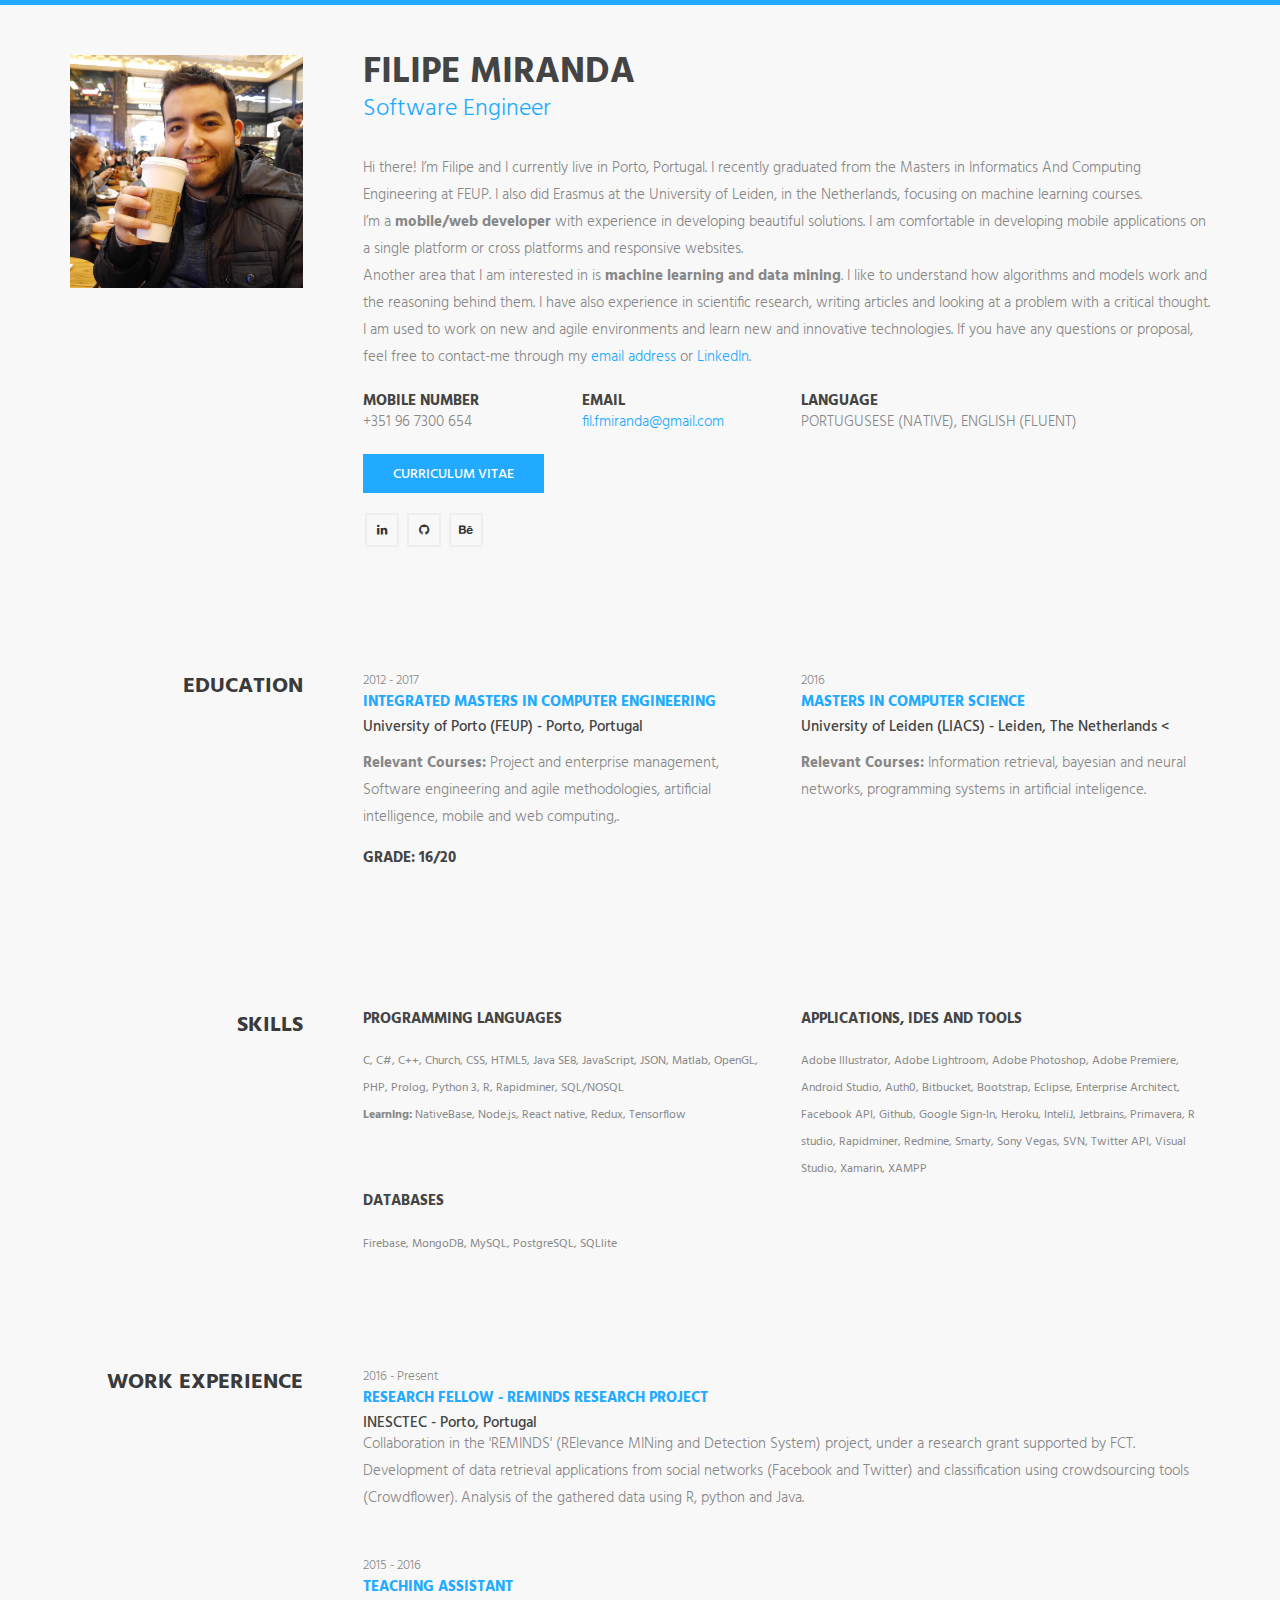
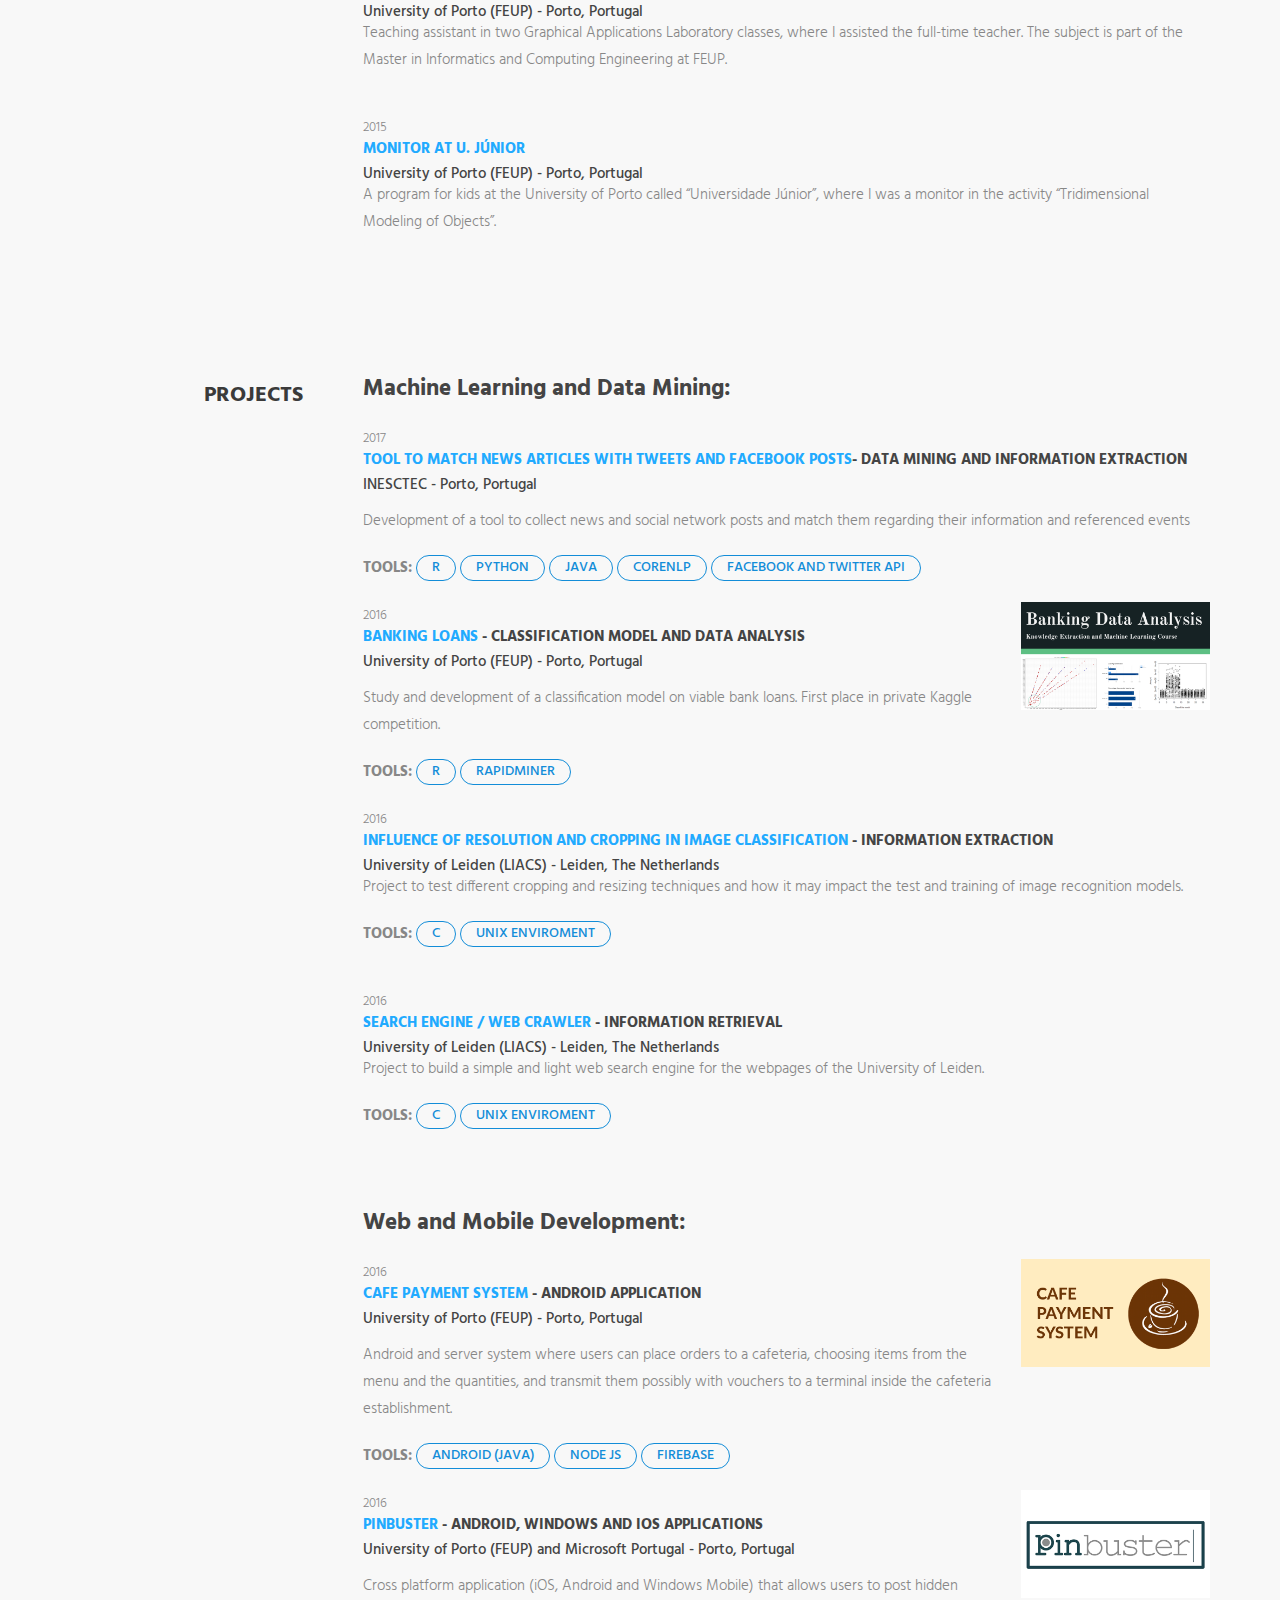
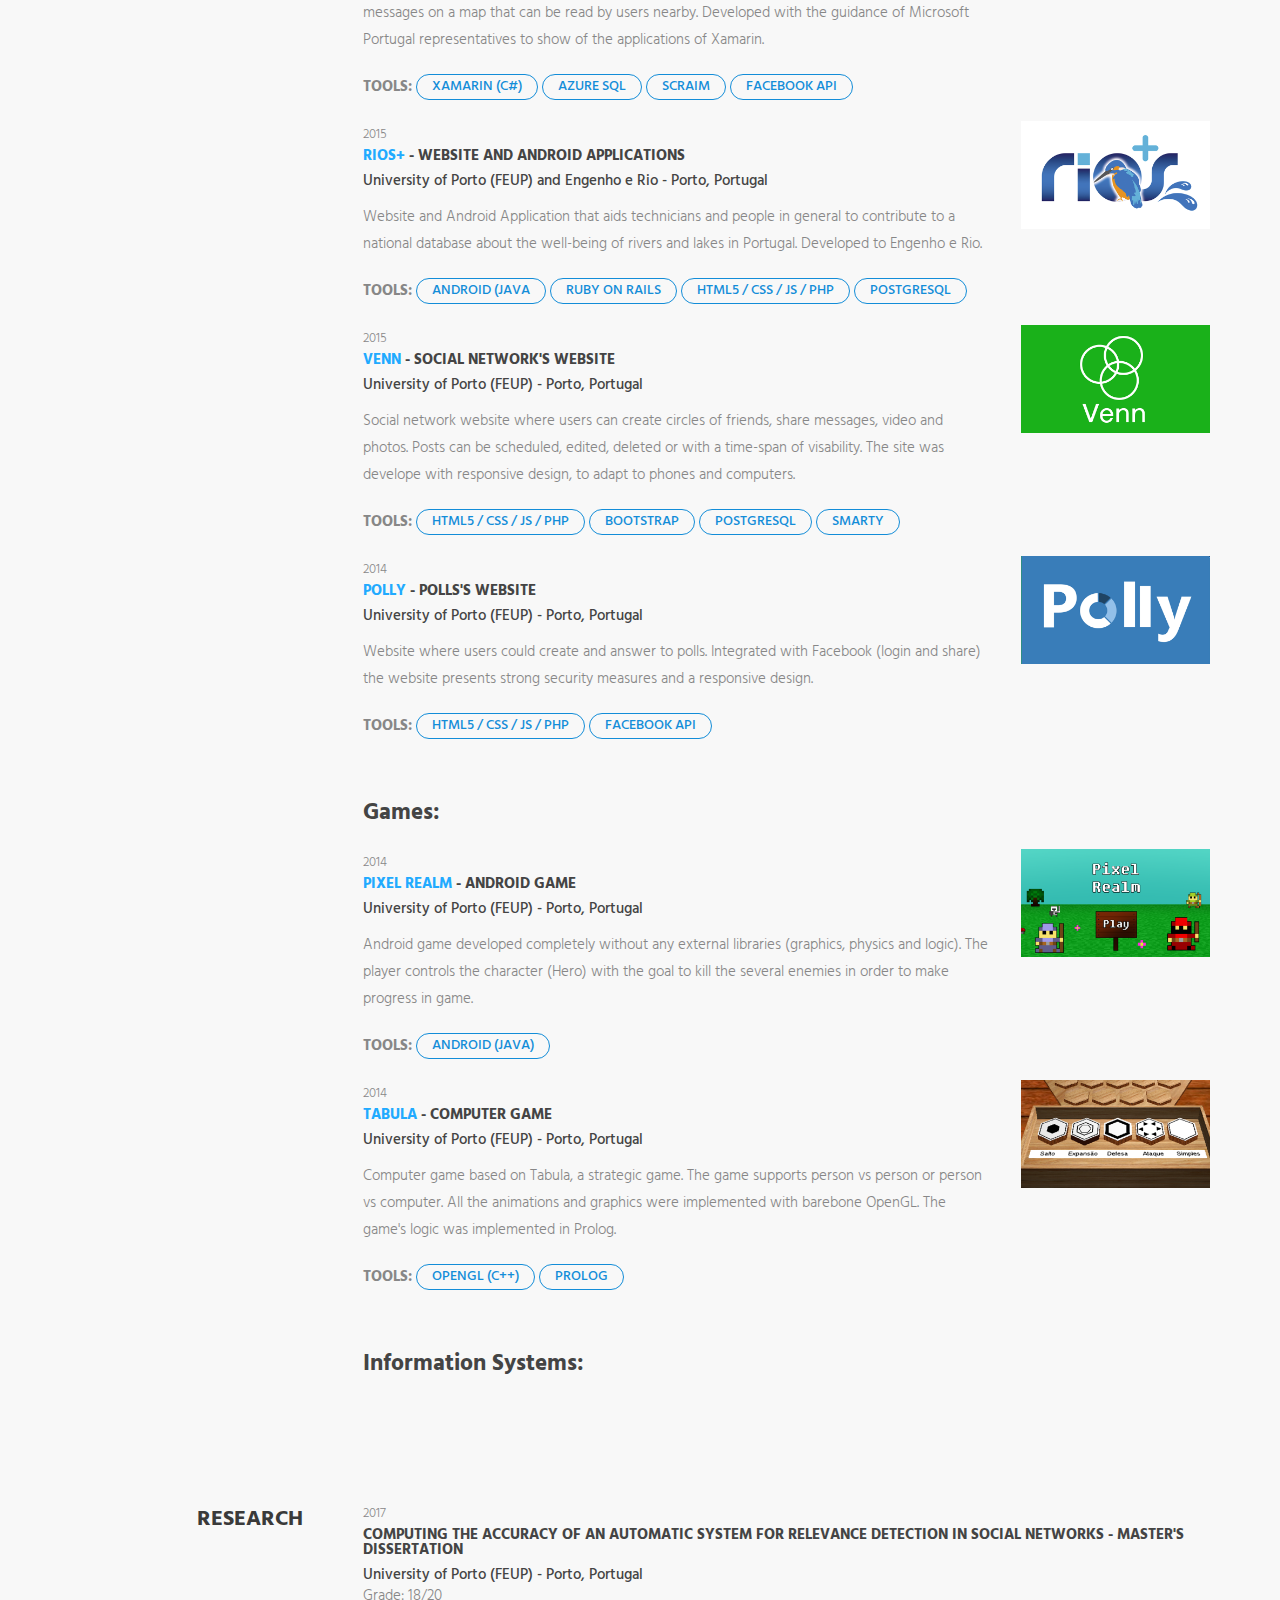
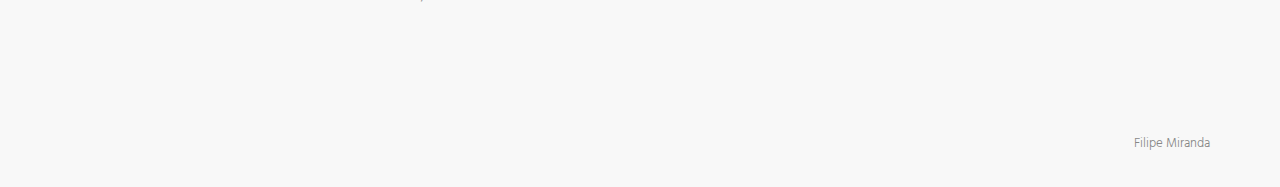
==== commit 1f5b9d20: "" ====
--- a/index.html
+++ b/index.html
@@ -1,5 +1,6 @@
 <!DOCTYPE html>
 <html>
+
 <head>
     <meta charset="utf-8">
     <meta http-equiv="X-UA-Compatible" content="IE=edge">
@@ -32,45 +33,52 @@
     <script src="https://oss.maxcdn.com/respond/1.4.2/respond.min.js"></script>
     <![endif]-->
 </head>
+
 <body>
-<div id="main-wrapper">
-<!-- Page Preloader -->
-<div id="preloader">
-    <div id="status">
-        <div class="status-mes"></div>
-    </div>
-</div>
-
-<header class="header">
-    <div class="container">
-        <div class="row">
-            <div class="col-md-3">
-                <div class="profile-img">
-                    <img src="img/member-1.jpg" class="img-responsive" alt=""/>
-                </div>
-                <!-- Profile Image -->
-            </div>
-            <div class="col-md-9">
-                <div class="name-wrapper">
-                    <h1 class="name">Filipe Miranda</h1>
-                    <span>Software Engineer</span>
-                </div>
-                <p>
-
-
-                    Hi there! I’m Filipe and I currently live in Porto, Portugal. I recently graduated from the Masters in Informatics And Computing Engineering at FEUP.  I also did Erasmus at the University of Leiden, in the Netherlands, focusing on machine learning courses. <br>
-I’m a <b>mobile/web developer </b>with experience in developing beautiful solutions. I am comfortable in developing mobile applications on a single platform or cross platforms and responsive websites. <br>
-Another area that I am interested in is <b>machine learning and data mining</b>. I like to understand how algorithms and models work and the reasoning behind them. I have also experience in scientific research, writing articles and looking at a problem with a critical thought.<br>
-I am used to work on new and agile environments and learn new and innovative technologies. If you have any questions or proposal, feel free to contact-me through my <a href="mailto:fil.fmiranda@gmail.com">email address</a> or <a href="https://www.linkedin.com/in/filipefmiranda/">LinkedIn</a>.
-
-
-
-
-                </p>
-               
-
-                <div class="row">
-                   <!-- <div class="col-md-3">
+    <div id="main-wrapper">
+        <!-- Page Preloader -->
+        <div id="preloader">
+            <div id="status">
+                <div class="status-mes"></div>
+            </div>
+        </div>
+
+        <header class="header">
+            <div class="container">
+                <div class="row">
+                    <div class="col-md-3">
+                        <div class="profile-img">
+                            <img src="img/member-1.jpg" class="img-responsive" alt="" />
+                        </div>
+                        <!-- Profile Image -->
+                    </div>
+                    <div class="col-md-9">
+                        <div class="name-wrapper">
+                            <h1 class="name">Filipe Miranda</h1>
+                            <span>Software Engineer</span>
+                        </div>
+                        <p>
+
+
+                            Hi there! I’m Filipe and I currently live in Porto, Portugal. I recently graduated from the Masters in Informatics And Computing
+                            Engineering at FEUP. I also did Erasmus at the University of Leiden, in the Netherlands, focusing
+                            on machine learning courses. <br> I’m a <b>mobile/web developer </b>with
+                            experience in developing beautiful solutions. I am comfortable in developing mobile applications
+                            on a single platform or cross platforms and responsive websites. <br> Another area that I am
+                            interested in is <b>machine learning and data mining</b>. I like to understand how algorithms
+                            and models work and the reasoning behind them. I have also experience in scientific research,
+                            writing articles and looking at a problem with a critical thought.<br> I am used to work on new
+                            and agile environments and learn new and innovative technologies. If you have any questions or
+                            proposal, feel free to contact-me through my <a href="mailto:fil.fmiranda@gmail.com">email address</a>                            or <a href="https://www.linkedin.com/in/filipefmiranda/">LinkedIn</a>.
+
+
+
+
+                        </p>
+
+
+                        <div class="row">
+                            <!-- <div class="col-md-3">
                         <div class="personal-details">
                             <strong>1994</strong>
                             <small>BIRTH</small>
@@ -82,46 +90,44 @@
                             <small>NATIONALITY</small>
                         </div>
                     </div>-->
-                    <div class="col-md-3">
-                        <address>
-                            <strong>MOBILE NUMBER</strong><br>
-                            +351 96 7300 654
-                        </address>
-                    </div>
-                    <div class="col-md-3">
-                        <address>
-                            <strong>EMAIL</strong><br>
-                            <a href="mailto:#">fil.fmiranda@gmail.com</a>
-                        </address>
-                    </div>
-                    <div class="col-md-6">
-
-                        <address>
-                            <strong>LANGUAGE</strong><br>
-                            PORTUGUSESE <span>(NATIVE)</span>, ENGLISH <span>(FLUENT)</span>
-                        </address>
-                    
-                </div>
-
-
-                <div class="social-icon" style="padding-left: 15px">
-
-                     <a href="https://drive.google.com/file/d/0B-48xe-dssrpX3cwOERiazREcms/view" class="btn btn-primary">curriculum vitae</a>
-                </div>
-
-                <ul class="social-icon"  style="padding-left: 15px">
-                    <!--<li><a href="#"><i class="fa fa-facebook" aria-hidden="true"></i></a></li>
+                            <div class="col-md-3">
+                                <address>
+                                    <strong>MOBILE NUMBER</strong><br> +351 96 7300 654
+                                </address>
+                            </div>
+                            <div class="col-md-3">
+                                <address>
+                                    <strong>EMAIL</strong><br>
+                                    <a href="mailto:#">fil.fmiranda@gmail.com</a>
+                                </address>
+                            </div>
+                            <div class="col-md-6">
+
+                                <address>
+                                    <strong>LANGUAGE</strong><br> PORTUGUSESE <span>(NATIVE)</span>, ENGLISH <span>(FLUENT)</span>
+                                </address>
+
+                            </div>
+
+
+                            <div class="social-icon" style="padding-left: 15px">
+
+                                <a href="https://drive.google.com/file/d/0B-48xe-dssrpX3cwOERiazREcms/view" class="btn btn-primary">curriculum vitae</a>
+                            </div>
+
+                            <ul class="social-icon" style="padding-left: 15px">
+                                <!--<li><a href="#"><i class="fa fa-facebook" aria-hidden="true"></i></a></li>
                     <li><a href="#"><i class="fa fa-twitter" aria-hidden="true"></i></a></li>-->
-                    <li><a href="https://www.linkedin.com/in/filipefmiranda/"><i class="fa fa-linkedin" aria-hidden="true"></i></a></li>
-                    <li><a href="https://github.com/filfmira"><i class="fa fa-github" aria-hidden="true"></i></a></li>
-                    <li><a href="https://www.behance.net/filfmira"><i class="fa fa-behance" aria-hidden="true"></i></a></li>
-                </ul>
-            </div>
-        </div>
-    </div>
-</header>
-
-<!-- 
+                                <li><a href="https://www.linkedin.com/in/filipefmiranda/"><i class="fa fa-linkedin" aria-hidden="true"></i></a></li>
+                                <li><a href="https://github.com/filfmira"><i class="fa fa-github" aria-hidden="true"></i></a></li>
+                                <li><a href="https://www.behance.net/filfmira"><i class="fa fa-behance" aria-hidden="true"></i></a></li>
+                            </ul>
+                        </div>
+                    </div>
+                </div>
+        </header>
+
+        <!-- 
 <section class="section-contact section-wrapper">
     <div class="container">
         <div class="row">
@@ -154,7 +160,7 @@
 -->
 
 
-<!-- 
+        <!-- 
 
 <section class="section-wrapper">
     <div class="container">
@@ -238,41 +244,46 @@
 </section>
  -->
 
-<section class="section-education section-wrapper">
-    <div class="container">
-        <div class="row">
-            <div class="col-md-3">
-                <div class="section-title"><h2>Education</h2></div>
-            </div>
-
-            <div class="col-md-9">
-                <div class="row">
-                    <div class="col-md-12">
-
-                           <div class="row">
-                    <div class="col-md-6">
-                        <div class="content-item">
-                            <small>2012 - 2017</small>
-                            <h3><a href="https://sigarra.up.pt/feup/en/CUR_GERAL.CUR_VIEW?pv_curso_id=742">Integrated Masters in Computer Engineering</a></h3>
-                            <h4>University of Porto (FEUP) - Porto, Portugal</h4>
-                            <p style="margin-top: 1em"> <b>Relevant Courses:</b> Project and enterprise management, Software engineering and agile methodologies, artificial intelligence, mobile and web computing,.</p>
-                          
-                            <h3>Grade: 16/20</h3>
-                        </div>
-                    </div>
-
-                    <div class="col-md-6">
-                         <div class="content-item">
-                            <small>2016</small>
-                            <h3><a href="https://liacs.leidenuniv.nl/">Masters in Computer Science</a></h3>
-                            <h4>University of Leiden (LIACS) - Leiden, The Netherlands<</h4>
-                            <p style="margin-top: 1em"> <b>Relevant Courses:</b>  Information retrieval, bayesian and neural networks, programming systems in artificial inteligence.</p>
-                        </div>
-                    </div>
-
-                </div>
-                        <!-- .experience-item -->
-                        <!--<div class="content-item">
+        <section class="section-education section-wrapper">
+            <div class="container">
+                <div class="row">
+                    <div class="col-md-3">
+                        <div class="section-title">
+                            <h2>Education</h2>
+                        </div>
+                    </div>
+
+                    <div class="col-md-9">
+                        <div class="row">
+                            <div class="col-md-12">
+
+                                <div class="row">
+                                    <div class="col-md-6">
+                                        <div class="content-item">
+                                            <small>2012 - 2017</small>
+                                            <h3><a href="https://sigarra.up.pt/feup/en/CUR_GERAL.CUR_VIEW?pv_curso_id=742">Integrated Masters in Computer Engineering</a></h3>
+                                            <h4>University of Porto (FEUP) - Porto, Portugal</h4>
+                                            <p style="margin-top: 1em"> <b>Relevant Courses:</b> Project and enterprise management, Software engineering
+                                                and agile methodologies, artificial intelligence, mobile and web computing,.</p>
+
+                                            <h3>Grade: 16/20</h3>
+                                        </div>
+                                    </div>
+
+                                    <div class="col-md-6">
+                                        <div class="content-item">
+                                            <small>2016</small>
+                                            <h3><a href="https://liacs.leidenuniv.nl/">Masters in Computer Science</a></h3>
+                                            <h4>University of Leiden (LIACS) - Leiden, The Netherlands
+                                                <</h4>
+                                                    <p style="margin-top: 1em"> <b>Relevant Courses:</b> Information retrieval, bayesian and neural networks,
+                                                        programming systems in artificial inteligence.</p>
+                                        </div>
+                                    </div>
+
+                                </div>
+                                <!-- .experience-item -->
+                                <!--<div class="content-item">
                             <small>2002 - 2006</small>
                             <h3>BA (Hons) Design</h3>
                             <h4>University of Michigan</h4>
@@ -280,20 +291,20 @@
                             <p>United Kingdom, London</p>
                         </div>
                         <!-- .experience-item -->
-                    </div>
+                            </div>
+                        </div>
+                        <!--.row-->
+                    </div>
+
                 </div>
                 <!--.row-->
             </div>
-
-        </div>
-        <!--.row-->
-    </div>
-    <!-- .container -->
-</section>
-
-
-
-<!--
+            <!-- .container -->
+        </section>
+
+
+
+        <!--
 
 <section class="expertise-wrapper section-wrapper">
     <div class="container">
@@ -376,127 +387,135 @@
 </section>
 <!-- .expertise-wrapper -->
 
-<section class="section-wrapper skills-wrapper">
-    <div class="container">
-        <div class="row">
-            <div class="col-md-3">
-                <div class="section-title">
-                    <h2>Skills</h2>
-                </div>
-            </div>
-
-            <div class="col-md-9">
-                <div class="row">
-                    <div class="col-md-6">
-                        <div class="progress-wrapper">
-
-                            <h3>PROGRAMMING LANGUAGES</h3>
-
-                            <div class="progress-item">
-                                <span class="progress-title">C, C#, C++, Church, CSS, HTML5, Java SE8, JavaScript, JSON, Matlab, OpenGL, PHP, Prolog, Python 3, R, Rapidminer, SQL/NOSQL <br> <b>Learning: </b>NativeBase, Node.js, React native, Redux, Tensorflow</span>
-                                <!-- .progress -->
-                            </div>
-                            <!-- .skill-progress -->
-
-                            <!-- /.skill-progress -->
-
-
-                            <!-- /.skill-progress -->
-
-
-                        </div>
-                        <!-- /.progress-wrapper -->
-                    </div>
-                    <div class="col-md-6">
-                        <div class="progress-wrapper">
-                            <h3> APPLICATIONS, IDES AND TOOLS</h3>
-
-                             <div class="progress-item">
-                                <span class="progress-title">Adobe Illustrator, Adobe Lightroom, Adobe Photoshop, Adobe Premiere, Android Studio, Auth0, Bitbucket, Bootstrap, Eclipse, Enterprise Architect, Facebook API, Github, Google Sign-In, Heroku, InteliJ, Jetbrains, Primavera, R studio, Rapidminer, Redmine, Smarty, Sony Vegas, SVN, Twitter API, Visual Studio, Xamarin, XAMPP </span>
-                                <!-- .progress -->
-                            </div>
-
-                        </div>
-                        <!-- /.progress-wrapper -->
-                    </div>
-
-                    <div class="col-md-6">
-                        <div class="progress-wrapper">
-                            <h3> DATABASES</h3>
-
-                             <div class="progress-item">
-                                <span class="progress-title">Firebase, MongoDB, MySQL, PostgreSQL, SQLlite</span>
-                                <!-- .progress -->
-                            </div>
-
-                        </div>
-                        <!-- /.progress-wrapper -->
-                    </div>
-                </div>
-                <!--.row -->
-            </div>
-        </div>
-
-    </div>
-    <!-- .container-fluid -->
-</section>
-<!-- .skills-wrapper -->
-
-<section class="section-wrapper section-experience">
-    <div class="container">
-        <div class="row">
-            <div class="col-md-3">
-                <div class="section-title"><h2>Work Experience</h2></div>
-            </div>
-
-
-                <div class="col-md-9">
-                <div class="row">
-                    <div class="col-md-12">
-                        <div class="content-item">
-                           <small>2016 - Present</small>
-                            <h3><a href="http://projectreminds.com/index.php/en/">Research Fellow - REMINDS research project</a></h3>
-                            <h4>INESCTEC - Porto, Portugal</h4>
-                            <p>Collaboration in the 'REMINDS' (RElevance MINing and Detection System) project, under a research grant supported by FCT. Development of data retrieval applications from social networks (Facebook and Twitter) and classification using crowdsourcing tools (Crowdflower). Analysis of the gathered data using R, python and Java.</p>
-                        </div>
-                        <!-- .experience-item -->
-                        <div class="content-item">
-                             <small>2015 - 2016</small>
-                            <h3><a href="https://sigarra.up.pt/feup/pt/ucurr_geral.ficha_uc_view?pv_ocorrencia_id=350466">Teaching assistant</a></h3>
-                            <h4>University of Porto (FEUP) - Porto, Portugal</h4>
-
-                            <p>Teaching assistant in two Graphical Applications Laboratory classes, where I assisted the full-time teacher. The subject is part of the Master in Informatics and Computing Engineering at FEUP.</p>                            
-                        </div>
-
-                        <div class="content-item">
-                            <small>2015</small>
-                            <h3><a href="https://universidadejunior.up.pt/">Monitor at U. Júnior</a></h3>
-                            <h4>University of Porto (FEUP) - Porto, Portugal</h4>
-                            <p>A program for kids at the University of Porto called “Universidade Júnior”, where I was a monitor in the activity “Tridimensional Modeling of Objects”.</p>
-                        </div>
-
-                    </div>
-                </div>
-                <!--.row-->
-            </div>
-
-            <!--.row-->
-        </div>
-    </div>
-    <!-- .container -->
-</section>
-<!-- .section-experience -->
-
-
-
-
-
-
-<!-- .section-education -->
-
-
-
-<!-- 
+        <section class="section-wrapper skills-wrapper">
+            <div class="container">
+                <div class="row">
+                    <div class="col-md-3">
+                        <div class="section-title">
+                            <h2>Skills</h2>
+                        </div>
+                    </div>
+
+                    <div class="col-md-9">
+                        <div class="row">
+                            <div class="col-md-6">
+                                <div class="progress-wrapper">
+
+                                    <h3>PROGRAMMING LANGUAGES</h3>
+
+                                    <div class="progress-item">
+                                        <span class="progress-title">C, C#, C++, Church, CSS, HTML5, Java SE8, JavaScript, JSON, Matlab, OpenGL, PHP, Prolog, Python 3, R, Rapidminer, SQL/NOSQL <br> <b>Learning: </b>NativeBase, Node.js, React native, Redux, Tensorflow</span>
+                                        <!-- .progress -->
+                                    </div>
+                                    <!-- .skill-progress -->
+
+                                    <!-- /.skill-progress -->
+
+
+                                    <!-- /.skill-progress -->
+
+
+                                </div>
+                                <!-- /.progress-wrapper -->
+                            </div>
+                            <div class="col-md-6">
+                                <div class="progress-wrapper">
+                                    <h3> APPLICATIONS, IDES AND TOOLS</h3>
+
+                                    <div class="progress-item">
+                                        <span class="progress-title">Adobe Illustrator, Adobe Lightroom, Adobe Photoshop, Adobe Premiere, Android Studio, Auth0, Bitbucket, Bootstrap, Eclipse, Enterprise Architect, Facebook API, Github, Google Sign-In, Heroku, InteliJ, Jetbrains, Primavera, R studio, Rapidminer, Redmine, Smarty, Sony Vegas, SVN, Twitter API, Visual Studio, Xamarin, XAMPP </span>
+                                        <!-- .progress -->
+                                    </div>
+
+                                </div>
+                                <!-- /.progress-wrapper -->
+                            </div>
+
+                            <div class="col-md-6">
+                                <div class="progress-wrapper">
+                                    <h3> DATABASES</h3>
+
+                                    <div class="progress-item">
+                                        <span class="progress-title">Firebase, MongoDB, MySQL, PostgreSQL, SQLlite</span>
+                                        <!-- .progress -->
+                                    </div>
+
+                                </div>
+                                <!-- /.progress-wrapper -->
+                            </div>
+                        </div>
+                        <!--.row -->
+                    </div>
+                </div>
+
+            </div>
+            <!-- .container-fluid -->
+        </section>
+        <!-- .skills-wrapper -->
+
+        <section class="section-wrapper section-experience">
+            <div class="container">
+                <div class="row">
+                    <div class="col-md-3">
+                        <div class="section-title">
+                            <h2>Work Experience</h2>
+                        </div>
+                    </div>
+
+
+                    <div class="col-md-9">
+                        <div class="row">
+                            <div class="col-md-12">
+                                <div class="content-item">
+                                    <small>2016 - Present</small>
+                                    <h3><a href="http://projectreminds.com/index.php/en/">Research Fellow - REMINDS research project</a></h3>
+                                    <h4>INESCTEC - Porto, Portugal</h4>
+                                    <p>Collaboration in the 'REMINDS' (RElevance MINing and Detection System) project, under
+                                        a research grant supported by FCT. Development of data retrieval applications from
+                                        social networks (Facebook and Twitter) and classification using crowdsourcing tools
+                                        (Crowdflower). Analysis of the gathered data using R, python and Java.</p>
+                                </div>
+                                <!-- .experience-item -->
+                                <div class="content-item">
+                                    <small>2015 - 2016</small>
+                                    <h3><a href="https://sigarra.up.pt/feup/pt/ucurr_geral.ficha_uc_view?pv_ocorrencia_id=350466">Teaching assistant</a></h3>
+                                    <h4>University of Porto (FEUP) - Porto, Portugal</h4>
+
+                                    <p>Teaching assistant in two Graphical Applications Laboratory classes, where I assisted
+                                        the full-time teacher. The subject is part of the Master in Informatics and Computing
+                                        Engineering at FEUP.</p>
+                                </div>
+
+                                <div class="content-item">
+                                    <small>2015</small>
+                                    <h3><a href="https://universidadejunior.up.pt/">Monitor at U. Júnior</a></h3>
+                                    <h4>University of Porto (FEUP) - Porto, Portugal</h4>
+                                    <p>A program for kids at the University of Porto called “Universidade Júnior”, where I was
+                                        a monitor in the activity “Tridimensional Modeling of Objects”.</p>
+                                </div>
+
+                            </div>
+                        </div>
+                        <!--.row-->
+                    </div>
+
+                    <!--.row-->
+                </div>
+            </div>
+            <!-- .container -->
+        </section>
+        <!-- .section-experience -->
+
+
+
+
+
+
+        <!-- .section-education -->
+
+
+
+        <!-- 
 
 <section class="section-profile section-wrapper">
     <div class="container">
@@ -569,229 +588,291 @@
                     </div>
                 </div>
                 <!--.row-->
-            </div>
-
         </div>
-        <!--.row-->
+
+    </div>
+    <!--.row-->
     </div>
     <!-- .container -->
 
-<!-- </section> -->
-<!-- .section-profile -->
-
-
-<section class="section-wrapper section-experience">
-    <div class="container">
-        <div class="row">
-            <div class="col-md-3">
-                <div class="section-title"><h2>Projects</h2></div>
-            </div>
+    <!-- </section> -->
+    <!-- .section-profile -->
+
+
+    <section class="section-wrapper section-experience">
+        <div class="container">
+            <div class="row">
+                <div class="col-md-3">
+                    <div class="section-title">
+                        <h2>Projects</h2>
+                    </div>
+                </div>
 
 
                 <div class="col-md-9">
-                <div class="content-item">
-
-                    <!---    %%%%%%%%%%%%%%%%%%%%%%%%%%%%%%%%%%%%%%%%%%%%%%%%%      -->
-                    <div class="col-md-12">
-                         <div class="row" style="margin-bottom: 20px">
-                            <strong style="font-size:1.5em">Machine Learning and Data Mining:</strong>
-                        </div>
-                    </div>
-
-                    <div class="row">
-                        <div class="content-item col-md-9 col-xs-12 project-details-container" style="margin-bottom: 0px">
-                           <small>2016</small>
-                            <h3><a href="https://drive.google.com/open?id=0B-48xe-dssrpSGZDSVk3eXFCYWc">Banking loans </a>- classification model and data analysis</h3>
-                            <h4>University of Porto (FEUP) - Porto, Portugal</h4>
-                            <p style="margin-top: 1em"> Study and development of a classification model on viable bank loans. First place in private Kaggle competition.</p>
-                            <p style="margin-top: 1em"> <B>TOOLS:</B>  
-                            <a class="btn icon-btn btn-default not-active" href="#" style="padding-left: 15px; padding-top: 5px; padding-bottom: 5px;">R</a>
-                            <a class="btn icon-btn btn-default not-active" href="#" style="padding-left: 15px; padding-top: 5px; padding-bottom: 5px;">RAPIDMINER</a></p>
-                        </div>
-                        <div class="col-md-3 col-xs-12 project-img-container">
-                            <img src="img\portfolio\banking.png" class="img-responsive" alt=""/>
-                        </div>
-                    </div>
-
-                     <div class="row" style="margin-bottom: 40px">
-                    <div class="col-md-12">
-                        <div class="content-item">
-                            <small>2016</small>
-                            <h3><a href="https://github.com/Filfmira/MIR">Influence of resolution and cropping in image classification</a> - Information extraction</h3>
-                            <h4>University of Leiden (LIACS) - Leiden, The Netherlands</h4>
-                            
-
-                            <p>Project to test different cropping and resizing techniques and how it may impact the test and training of image recognition models.</p>
-                            <p style="margin-top: 1em"> <B>TOOLS:</B>  
-                            <a class="btn icon-btn btn-default not-active" href="#" style="padding-left: 15px; padding-top: 5px; padding-bottom: 5px;">C</a>
-                            <a class="btn icon-btn btn-default not-active" href="#" style="padding-left: 15px; padding-top: 5px; padding-bottom: 5px;">UNIX</a></p>
-                  
-                        </div>
-                    </div>
-                </div>
-
-
-                    <!---    %%%%%%%%%%%%%%%%%%%%%%%%%%%%%%%%%%%%%%%%%%%%%%%%%      -->
-                    <div class="col-md-12">
-                         <div class="row" style="margin-bottom: 20px">
-                            <strong style="font-size:1.5em">Web and Mobile Development:</strong>
-                        </div>
-                    </div>
-
-                    <div class="row" >
-                        <div class="content-item col-md-9 col-xs-12 project-details-container" style="margin-bottom: 0px">
-                           <small>2016</small>
-                            <h3><a href="https://github.com/filipedgb/cafe-payment-system">Cafe Payment System </a>- Android application</h3>
-                            <h4>University of Porto (FEUP) - Porto, Portugal</h4>
-                            <p style="margin-top: 1em"> Android and server system where users can place orders to a cafeteria, choosing items from the menu and the quantities, and transmit them possibly with vouchers to a terminal inside the cafeteria establishment.</p>
-                            <p style="margin-top: 1em"> <B>TOOLS:</B>  
-                            <a class="btn icon-btn btn-default not-active" href="#" style="padding-left: 15px; padding-top: 5px; padding-bottom: 5px;">ANDROID (JAVA)</a>
-                            <a class="btn icon-btn btn-default not-active" href="#" style="padding-left: 15px; padding-top: 5px; padding-bottom: 5px;">NODE JS</a>  
-                            <a class="btn icon-btn btn-default not-active" href="#" style="padding-left: 15px; padding-top: 5px; padding-bottom: 5px;">FIREBASE</a></p>
-
-                        </div>
-                        <div class="col-md-3 col-xs-12 project-img-container">
-                            <img src="img\portfolio\acm2.png" class="img-responsive" alt=""/>
-                        </div>
-                    </div>
-
-                                         <div class="row" >
-                        <div class="content-item col-md-9 col-xs-12 project-details-container" style="margin-bottom: 0px">
-                           <small>2016</small>
-                            <h3><a href="https://smartdice-lgp.github.io/#pinBuster/1">Pinbuster</a> - Android, Windows and iOS applications</h3>
-                            <h4>University of Porto (FEUP) and Microsoft Portugal - Porto, Portugal</h4>
-                            <p style="margin-top: 1em"> Cross platform application (iOS, Android and Windows Mobile) that allows users to post hidden messages on a map that can be read by users nearby. Developed with the guidance of Microsoft Portugal representatives to show of the applications of Xamarin.</p>
-                            <p style="margin-top: 1em"> <B>TOOLS:</B>  
-                            <a class="btn icon-btn btn-default not-active" href="#" style="padding-left: 15px; padding-top: 5px; padding-bottom: 5px;">XAMARIN (C#)</a>
-                            <a class="btn icon-btn btn-default not-active" href="#" style="padding-left: 15px; padding-top: 5px; padding-bottom: 5px;">AZURE SQL</a>
-                            <a class="btn icon-btn btn-default not-active" href="#" style="padding-left: 15px; padding-top: 5px; padding-bottom: 5px;">SCRAIM</a>
-                            <a class="btn icon-btn btn-default not-active" href="#" style="padding-left: 15px; padding-top: 5px; padding-bottom: 5px;">FACEBOOK API</a></p>
-                        </div>
-                        <div class="col-md-3 col-xs-12 project-img-container">
-                            <img src="img\portfolio\item8.png" class="img-responsive" alt=""/>
-                        </div>
-                    </div>
-
-                    <div class="row" >
-                        <div class="content-item col-md-9 col-xs-12 project-details-container" style="margin-bottom: 0px">
-                           <small>2015</small>
-                            <h3><a href="https://github.com/norim13/rios-mais-ldso">Rios+ </a>- Website and Android applications</h3>
-                            <h4>University of Porto (FEUP) and Engenho e Rio - Porto, Portugal</h4>
-                            <p style="margin-top: 1em"> Website and Android Application that aids technicians and people in general to contribute to a national database about the well-being of rivers and lakes in Portugal. Developed to Engenho e Rio.</p>
-                            <p style="margin-top: 1em"> <B>TOOLS:</B>  
-                            <a class="btn icon-btn btn-default not-active" href="#" style="padding-left: 15px; padding-top: 5px; padding-bottom: 5px;">ANDROID (JAVA</a>
-                            <a class="btn icon-btn btn-default not-active" href="#" style="padding-left: 15px; padding-top: 5px; padding-bottom: 5px;">RUBY ON RAILS</a>
-                            <a class="btn icon-btn btn-default not-active" href="#" style="padding-left: 15px; padding-top: 5px; padding-bottom: 5px;">HTML5 / CSS / JS / PHP</a>
-                            <a class="btn icon-btn btn-default not-active" href="#" style="padding-left: 15px; padding-top: 5px; padding-bottom: 5px;">POSTGRESQL</a></p>
-                        </div>
-                        <div class="col-md-3 col-xs-12 project-img-container">
-                            <img src="img\portfolio\rios.png" class="img-responsive" alt=""/>
-                        </div>
-                    </div>
-
-
-                     <div class="row" >
-                        <div class="content-item col-md-9 col-xs-12 project-details-container" style="margin-bottom: 0px">
-                           <small>2015</small>
-                            <h3><a href="https://paginas.fe.up.pt/~ei12022/lbaw_project/proj/pages/home/home.php">Venn</a> - Social network's website</h3>
-                            <h4>University of Porto (FEUP) - Porto, Portugal</h4>
-                            <p style="margin-top: 1em"> Social network website where users can create circles of friends, share messages, video and photos. Posts can be scheduled, edited, deleted or with a time-span of visability. The site was develope with responsive design, to adapt to phones and computers.</p>
-                            <p style="margin-top: 1em"> <B>TOOLS:</B>  
-                            <a class="btn icon-btn btn-default not-active" href="#" style="padding-left: 15px; padding-top: 5px; padding-bottom: 5px;">HTML5 / CSS / JS / PHP</a>
-                            <a class="btn icon-btn btn-default not-active" href="#" style="padding-left: 15px; padding-top: 5px; padding-bottom: 5px;">BOOTSTRAP</a>
-                            <a class="btn icon-btn btn-default not-active" href="#" style="padding-left: 15px; padding-top: 5px; padding-bottom: 5px;">POSTGRESQL</a>
-                            <a class="btn icon-btn btn-default not-active" href="#" style="padding-left: 15px; padding-top: 5px; padding-bottom: 5px;">SMARTY</a>
-                            </p>
-
-                        </div>
-                        <div class="col-md-3 col-xs-12 project-img-container">
-                            <img src="img\portfolio\item.png" class="img-responsive" alt=""/>
-                        </div>
-
-                    </div>
-
-
-                    <div class="row" style="margin-bottom: 40px">
-                        <div class="content-item col-md-9 col-xs-12 project-details-container" style="margin-bottom: 0px">
-                           <small>2014</small>
-                            <h3><a href="https://paginas.fe.up.pt/~ei12021/ltw_projecto/polls_index.php">Polly</a> - Polls's website</h3>
-                            <h4>University of Porto (FEUP) - Porto, Portugal</h4>
-                            <p style="margin-top: 1em"> Website where users could create and answer to polls. Integrated with Facebook (login and share) the website presents strong security measures and a responsive design.</p>
-                            <p style="margin-top: 1em"> <B>TOOLS:</B>  
-                            <a class="btn icon-btn btn-default not-active" href="#" style="padding-left: 15px; padding-top: 5px; padding-bottom: 5px;">HTML5 / CSS / JS / PHP</a>
-                            <a class="btn icon-btn btn-default not-active" href="#" style="padding-left: 15px; padding-top: 5px; padding-bottom: 5px;">FACEBOOK API</a>
-                            </p>
-
-                        </div>
-                        <div class="col-md-3 col-xs-12 project-img-container">
-                            <img src="img\portfolio\item2.png" class="img-responsive" alt=""/>
-                        </div>
-
-                    </div>
-                    
-                    <!---    %%%%%%%%%%%%%%%%%%%%%%%%%%%%%%%%%%%%%%%%%%%%%%%%%      -->
-                    <div class="col-md-12">
-                         <div class="row" style="margin-bottom: 20px">
-                            <strong style="font-size:1.5em">Games:</strong>
-                        </div>
-                    </div>
-
-                    <div class="row" >
-                        <div class="content-item col-md-9 col-xs-12 project-details-container" style="margin-bottom: 0px">
-                           <small>2014</small>
-                            <h3><a href="https://github.com/Filfmira/PixelRealm#pixelrealm">Pixel Realm</a> - Android game</h3>
-                            <h4>University of Porto (FEUP) - Porto, Portugal</h4>
-                            <p style="margin-top: 1em"> Android game developed completely without any external libraries (graphics, physics and logic). The player controls the character (Hero) with the goal to kill the several enemies in order to make progress in game.</p>
-                            <p style="margin-top: 1em"> <B>TOOLS:</B>  
-                            <a class="btn icon-btn btn-default not-active" href="#" style="padding-left: 15px; padding-top: 5px; padding-bottom: 5px;">ANDROID (JAVA)</a>
-                            </p>
-
-                        </div>
-                        <div class="col-md-3 col-xs-12 project-img-container">
-                            <img src="img\portfolio\item7.png" class="img-responsive" alt=""/>
-                        </div>
-
-                    </div>
-
-
-                    <div class="row" style="margin-bottom: 40px">
-                        <div class="content-item col-md-9 col-xs-12 project-details-container" style="margin-bottom: 0px">
-                           <small>2014</small>
-                            <h3><a href="https://github.com/norim13/feup-laig">Tabula</a> - Computer game</h3>
-                            <h4>University of Porto (FEUP) - Porto, Portugal</h4>
-                            <p style="margin-top: 1em"> Computer game based on Tabula, a strategic game. The game supports person vs person or person vs computer. All the animations and graphics were implemented with barebone OpenGL. The game's logic was implemented in Prolog.</p>
-                            <p style="margin-top: 1em"> <B>TOOLS:</B>  
-                            <a class="btn icon-btn btn-default not-active" href="#" style="padding-left: 15px; padding-top: 5px; padding-bottom: 5px;">OPENGL (C++)</a>
-                            <a class="btn icon-btn btn-default not-active" href="#" style="padding-left: 15px; padding-top: 5px; padding-bottom: 5px;">PROLOG</a>
-                            </p>
-
-                        </div>
-                        <div class="col-md-3 col-xs-12 project-img-container">
-                            <img src="img\portfolio\item9.png" class="img-responsive" alt=""/>
-                        </div>
-
-                    </div>
-
-                    <!---    %%%%%%%%%%%%%%%%%%%%%%%%%%%%%%%%%%%%%%%%%%%%%%%%%      -->
-                    <div class="col-md-12">
-                         <div class="row" style="margin-bottom: 20px">
-                            <strong style="font-size:1.5em">Information Systems:</strong>
-                        </div>
-                    </div>
-
-
-                    
-
-                     
-
-
-
-
-                     
-
-
-                    
-                        
+                    <div class="content-item">
+
+                        <!---    %%%%%%%%%%%%%%%%%%%%%%%%%%%%%%%%%%%%%%%%%%%%%%%%%      -->
+                        <div class="col-md-12">
+                            <div class="row" style="margin-bottom: 20px">
+                                <strong style="font-size:1.5em">Machine Learning and Data Mining:</strong>
+                            </div>
+                        </div>
+
+                        <div class="row">
+                            <div class="col-md-12" style="margin-bottom: 0px">
+                                <small>2017</small>
+                                <h3><a class="not-active" href="#">Tool to match news articles with tweets and Facebook posts</a>- Data Mining and Information Extraction</h3>
+                                <h4>INESCTEC - Porto, Portugal</h4>
+                                <p style="margin-top: 1em"> Development of a tool to collect news and social network posts and match them regarding their information and referenced events</p>
+                                <p style="margin-top: 1em">
+                                    <B>TOOLS:</B>
+                                    <a class="btn icon-btn btn-default not-active" href="#" style="padding-left: 15px; padding-top: 5px; padding-bottom: 5px;">R</a>
+                                    <a class="btn icon-btn btn-default not-active" href="#" style="padding-left: 15px; padding-top: 5px; padding-bottom: 5px;">Python</a>
+                                    <a class="btn icon-btn btn-default not-active" href="#" style="padding-left: 15px; padding-top: 5px; padding-bottom: 5px;">Java</a>
+                                    <a class="btn icon-btn btn-default not-active" href="#" style="padding-left: 15px; padding-top: 5px; padding-bottom: 5px;">CoreNLP</a>
+                                    <a class="btn icon-btn btn-default not-active" href="#" style="padding-left: 15px; padding-top: 5px; padding-bottom: 5px;">Facebook and Twitter API</a>
+                                </p>
+                                </div>
+                        </div>
+
+                        <div class="row">
+                            <div class="content-item col-md-9 col-xs-12 project-details-container" style="margin-bottom: 0px">
+                                <small>2016</small>
+                                <h3><a href="https://drive.google.com/open?id=0B-48xe-dssrpSGZDSVk3eXFCYWc">Banking loans </a>-
+                                    classification model and data analysis</h3>
+                                <h4>University of Porto (FEUP) - Porto, Portugal</h4>
+                                <p style="margin-top: 1em"> Study and development of a classification model on viable bank loans. First place in private
+                                    Kaggle competition.</p>
+                                <p style="margin-top: 1em">
+                                    <B>TOOLS:</B>
+                                    <a class="btn icon-btn btn-default not-active" href="#" style="padding-left: 15px; padding-top: 5px; padding-bottom: 5px;">R</a>
+                                    <a class="btn icon-btn btn-default not-active" href="#" style="padding-left: 15px; padding-top: 5px; padding-bottom: 5px;">RAPIDMINER</a></p>
+                            </div>
+                            <div class="col-md-3 col-xs-12 project-img-container">
+                                <img src="img\portfolio\banking.png" class="img-responsive" alt="" />
+                            </div>
+                        </div>
+
+                        <div class="row">
+                            <div class="col-md-12">
+                                <div class="content-item">
+                                    <small>2016</small>
+                                    <h3><a href="https://github.com/Filfmira/MIR">Influence of resolution and cropping in image classification</a>                                        - Information extraction</h3>
+                                    <h4>University of Leiden (LIACS) - Leiden, The Netherlands</h4>
+                                    <p>Project to test different cropping and resizing techniques and how it may impact the
+                                        test and training of image recognition models.</p>
+                                    <p style="margin-top: 1em">
+                                        <B>TOOLS:</B>
+                                        <a class="btn icon-btn btn-default not-active" href="#" style="padding-left: 15px; padding-top: 5px; padding-bottom: 5px;">C</a>
+                                        <a class="btn icon-btn btn-default not-active" href="#" style="padding-left: 15px; padding-top: 5px; padding-bottom: 5px;">UNIX enviroment</a></p>
+
+                                </div>
+                            </div>
+                        </div>
+
+                          <div class="row" style="margin-bottom: 40px">
+                            <div class="col-md-12">
+                                <div class="content-item">
+                                    <small>2016</small>
+                                    <h3><a href="https://github.com/Filfmira/MIR">Search engine / Web crawler</a> - Information retrieval</h3>
+                                    <h4>University of Leiden (LIACS) - Leiden, The Netherlands</h4>
+                                    <p>Project to build a simple and light web search engine for the webpages of the University of Leiden.</p>
+                                    <p style="margin-top: 1em">
+                                        <B>TOOLS:</B>
+                                        <a class="btn icon-btn btn-default not-active" href="#" style="padding-left: 15px; padding-top: 5px; padding-bottom: 5px;">C</a>
+                                        <a class="btn icon-btn btn-default not-active" href="#" style="padding-left: 15px; padding-top: 5px; padding-bottom: 5px;">UNIX enviroment</a></p>
+                                </div>
+                            </div>
+                        </div>
+
+
+                        <!---    %%%%%%%%%%%%%%%%%%%%%%%%%%%%%%%%%%%%%%%%%%%%%%%%%      -->
+                        <div class="col-md-12">
+                            <div class="row" style="margin-bottom: 20px">
+                                <strong style="font-size:1.5em">Web and Mobile Development:</strong>
+                            </div>
+                        </div>
+
+                        <div class="row">
+                            <div class="content-item col-md-9 col-xs-12 project-details-container" style="margin-bottom: 0px">
+                                <small>2016</small>
+                                <h3><a href="https://github.com/filipedgb/cafe-payment-system">Cafe Payment System </a>- Android
+                                    application
+                                </h3>
+                                <h4>University of Porto (FEUP) - Porto, Portugal</h4>
+                                <p style="margin-top: 1em"> Android and server system where users can place orders to a cafeteria, choosing items from
+                                    the menu and the quantities, and transmit them possibly with vouchers to a terminal inside
+                                    the cafeteria establishment.</p>
+                                <p style="margin-top: 1em">
+                                    <B>TOOLS:</B>
+                                    <a class="btn icon-btn btn-default not-active" href="#" style="padding-left: 15px; padding-top: 5px; padding-bottom: 5px;">ANDROID (JAVA)</a>
+                                    <a class="btn icon-btn btn-default not-active" href="#" style="padding-left: 15px; padding-top: 5px; padding-bottom: 5px;">NODE JS</a>
+                                    <a class="btn icon-btn btn-default not-active" href="#" style="padding-left: 15px; padding-top: 5px; padding-bottom: 5px;">FIREBASE</a></p>
+
+                            </div>
+                            <div class="col-md-3 col-xs-12 project-img-container">
+                                <img src="img\portfolio\acm2.png" class="img-responsive" alt="" />
+                            </div>
+                        </div>
+
+                        <div class="row">
+                            <div class="content-item col-md-9 col-xs-12 project-details-container" style="margin-bottom: 0px">
+                                <small>2016</small>
+                                <h3><a href="https://smartdice-lgp.github.io/#pinBuster/1">Pinbuster</a> - Android, Windows and
+                                    iOS applications</h3>
+                                <h4>University of Porto (FEUP) and Microsoft Portugal - Porto, Portugal</h4>
+                                <p style="margin-top: 1em"> Cross platform application (iOS, Android and Windows Mobile) that allows users to post hidden
+                                    messages on a map that can be read by users nearby. Developed with the guidance of Microsoft
+                                    Portugal representatives to show of the applications of Xamarin.</p>
+                                <p style="margin-top: 1em">
+                                    <B>TOOLS:</B>
+                                    <a class="btn icon-btn btn-default not-active" href="#" style="padding-left: 15px; padding-top: 5px; padding-bottom: 5px;">XAMARIN (C#)</a>
+                                    <a class="btn icon-btn btn-default not-active" href="#" style="padding-left: 15px; padding-top: 5px; padding-bottom: 5px;">AZURE SQL</a>
+                                    <a class="btn icon-btn btn-default not-active" href="#" style="padding-left: 15px; padding-top: 5px; padding-bottom: 5px;">SCRAIM</a>
+                                    <a class="btn icon-btn btn-default not-active" href="#" style="padding-left: 15px; padding-top: 5px; padding-bottom: 5px;">FACEBOOK API</a></p>
+                            </div>
+                            <div class="col-md-3 col-xs-12 project-img-container">
+                                <img src="img\portfolio\item8.png" class="img-responsive" alt="" />
+                            </div>
+                        </div>
+
+                        <div class="row">
+                            <div class="content-item col-md-9 col-xs-12 project-details-container" style="margin-bottom: 0px">
+                                <small>2015</small>
+                                <h3><a href="https://github.com/norim13/rios-mais-ldso">Rios+ </a>- Website and Android applications</h3>
+                                <h4>University of Porto (FEUP) and Engenho e Rio - Porto, Portugal</h4>
+                                <p style="margin-top: 1em"> Website and Android Application that aids technicians and people in general to contribute
+                                    to a national database about the well-being of rivers and lakes in Portugal. Developed
+                                    to Engenho e Rio.</p>
+                                <p style="margin-top: 1em">
+                                    <B>TOOLS:</B>
+                                    <a class="btn icon-btn btn-default not-active" href="#" style="padding-left: 15px; padding-top: 5px; padding-bottom: 5px;">ANDROID (JAVA</a>
+                                    <a class="btn icon-btn btn-default not-active" href="#" style="padding-left: 15px; padding-top: 5px; padding-bottom: 5px;">RUBY ON RAILS</a>
+                                    <a class="btn icon-btn btn-default not-active" href="#" style="padding-left: 15px; padding-top: 5px; padding-bottom: 5px;">HTML5 / CSS / JS / PHP</a>
+                                    <a class="btn icon-btn btn-default not-active" href="#" style="padding-left: 15px; padding-top: 5px; padding-bottom: 5px;">POSTGRESQL</a></p>
+                            </div>
+                            <div class="col-md-3 col-xs-12 project-img-container">
+                                <img src="img\portfolio\rios.png" class="img-responsive" alt="" />
+                            </div>
+                        </div>
+
+
+                        <div class="row">
+                            <div class="content-item col-md-9 col-xs-12 project-details-container" style="margin-bottom: 0px">
+                                <small>2015</small>
+                                <h3><a href="https://paginas.fe.up.pt/~ei12022/lbaw_project/proj/pages/home/home.php">Venn</a>                                    - Social network's website</h3>
+                                <h4>University of Porto (FEUP) - Porto, Portugal</h4>
+                                <p style="margin-top: 1em"> Social network website where users can create circles of friends, share messages, video and
+                                    photos. Posts can be scheduled, edited, deleted or with a time-span of visability. The
+                                    site was develope with responsive design, to adapt to phones and computers.</p>
+                                <p style="margin-top: 1em">
+                                    <B>TOOLS:</B>
+                                    <a class="btn icon-btn btn-default not-active" href="#" style="padding-left: 15px; padding-top: 5px; padding-bottom: 5px;">HTML5 / CSS / JS / PHP</a>
+                                    <a class="btn icon-btn btn-default not-active" href="#" style="padding-left: 15px; padding-top: 5px; padding-bottom: 5px;">BOOTSTRAP</a>
+                                    <a class="btn icon-btn btn-default not-active" href="#" style="padding-left: 15px; padding-top: 5px; padding-bottom: 5px;">POSTGRESQL</a>
+                                    <a class="btn icon-btn btn-default not-active" href="#" style="padding-left: 15px; padding-top: 5px; padding-bottom: 5px;">SMARTY</a>
+                                </p>
+
+                            </div>
+                            <div class="col-md-3 col-xs-12 project-img-container">
+                                <img src="img\portfolio\item.png" class="img-responsive" alt="" />
+                            </div>
+
+                        </div>
+
+
+                        <div class="row" style="margin-bottom: 40px">
+                            <div class="content-item col-md-9 col-xs-12 project-details-container" style="margin-bottom: 0px">
+                                <small>2014</small>
+                                <h3><a href="https://paginas.fe.up.pt/~ei12021/ltw_projecto/polls_index.php">Polly</a> - Polls's
+                                    website
+                                </h3>
+                                <h4>University of Porto (FEUP) - Porto, Portugal</h4>
+                                <p style="margin-top: 1em"> Website where users could create and answer to polls. Integrated with Facebook (login and
+                                    share) the website presents strong security measures and a responsive design.</p>
+                                <p style="margin-top: 1em">
+                                    <B>TOOLS:</B>
+                                    <a class="btn icon-btn btn-default not-active" href="#" style="padding-left: 15px; padding-top: 5px; padding-bottom: 5px;">HTML5 / CSS / JS / PHP</a>
+                                    <a class="btn icon-btn btn-default not-active" href="#" style="padding-left: 15px; padding-top: 5px; padding-bottom: 5px;">FACEBOOK API</a>
+                                </p>
+
+                            </div>
+                            <div class="col-md-3 col-xs-12 project-img-container">
+                                <img src="img\portfolio\item2.png" class="img-responsive" alt="" />
+                            </div>
+
+                        </div>
+
+                        <!---    %%%%%%%%%%%%%%%%%%%%%%%%%%%%%%%%%%%%%%%%%%%%%%%%%      -->
+                        <div class="col-md-12">
+                            <div class="row" style="margin-bottom: 20px">
+                                <strong style="font-size:1.5em">Games:</strong>
+                            </div>
+                        </div>
+
+                        <div class="row">
+                            <div class="content-item col-md-9 col-xs-12 project-details-container" style="margin-bottom: 0px">
+                                <small>2014</small>
+                                <h3><a href="https://github.com/Filfmira/PixelRealm#pixelrealm">Pixel Realm</a> - Android game</h3>
+                                <h4>University of Porto (FEUP) - Porto, Portugal</h4>
+                                <p style="margin-top: 1em"> Android game developed completely without any external libraries (graphics, physics and logic).
+                                    The player controls the character (Hero) with the goal to kill the several enemies in
+                                    order to make progress in game.</p>
+                                <p style="margin-top: 1em">
+                                    <B>TOOLS:</B>
+                                    <a class="btn icon-btn btn-default not-active" href="#" style="padding-left: 15px; padding-top: 5px; padding-bottom: 5px;">ANDROID (JAVA)</a>
+                                </p>
+
+                            </div>
+                            <div class="col-md-3 col-xs-12 project-img-container">
+                                <img src="img\portfolio\item7.png" class="img-responsive" alt="" />
+                            </div>
+
+                        </div>
+
+
+                        <div class="row" style="margin-bottom: 40px">
+                            <div class="content-item col-md-9 col-xs-12 project-details-container" style="margin-bottom: 0px">
+                                <small>2014</small>
+                                <h3><a href="https://github.com/norim13/feup-laig">Tabula</a> - Computer game</h3>
+                                <h4>University of Porto (FEUP) - Porto, Portugal</h4>
+                                <p style="margin-top: 1em"> Computer game based on Tabula, a strategic game. The game supports person vs person or person
+                                    vs computer. All the animations and graphics were implemented with barebone OpenGL. The
+                                    game's logic was implemented in Prolog.</p>
+                                <p style="margin-top: 1em">
+                                    <B>TOOLS:</B>
+                                    <a class="btn icon-btn btn-default not-active" href="#" style="padding-left: 15px; padding-top: 5px; padding-bottom: 5px;">OPENGL (C++)</a>
+                                    <a class="btn icon-btn btn-default not-active" href="#" style="padding-left: 15px; padding-top: 5px; padding-bottom: 5px;">PROLOG</a>
+                                </p>
+
+                            </div>
+                            <div class="col-md-3 col-xs-12 project-img-container">
+                                <img src="img\portfolio\item9.png" class="img-responsive" alt="" />
+                            </div>
+
+                        </div>
+
+                        <!---    %%%%%%%%%%%%%%%%%%%%%%%%%%%%%%%%%%%%%%%%%%%%%%%%%      -->
+                        <div class="col-md-12">
+                            <div class="row" style="margin-bottom: 20px">
+                                <strong style="font-size:1.5em">Information Systems:</strong>
+                            </div>
+                        </div>
+
+
+
+
+
+
+
+
+
+
+
+
+
+
 
 
                     </div>
@@ -801,49 +882,52 @@
 
             <!--.row-->
         </div>
-    </div>
-    <!-- .container -->
-</section>
-<!-- .section-experience -->
-
-
-<section class="section-education section-wrapper">
-    <div class="container">
-        <div class="row">
-            <div class="col-md-3">
-                <div class="section-title"><h2>Research</h2></div>
-            </div>
-
-            <div class="col-md-9">
-                <div class="row">
-                    <div class="col-md-12">
-                        <div class="content-item">
-                            <small>2017</small>
-                            <h3>Computing the accuracy of an automatic system for relevance detection in social networks - Master's Dissertation</h3>
-                            <h4>University of Porto (FEUP) - Porto, Portugal</h4>
-                            <p> Grade: 18/20</p>
-                            
-                        </div>
-                    </div>
-                </div>
-
-
-               
-
-                <!--.row-->
-            </div>
-
         </div>
-        <!--.row-->
-    </div>
-    <!-- .container -->
-</section>
-
-
-
-
-
-<!--
+        <!-- .container -->
+    </section>
+    <!-- .section-experience -->
+
+
+    <section class="section-education section-wrapper">
+        <div class="container">
+            <div class="row">
+                <div class="col-md-3">
+                    <div class="section-title">
+                        <h2>Research</h2>
+                    </div>
+                </div>
+
+                <div class="col-md-9">
+                    <div class="row">
+                        <div class="col-md-12">
+                            <div class="content-item">
+                                <small>2017</small>
+                                <h3>Computing the accuracy of an automatic system for relevance detection in social networks
+                                    - Master's Dissertation</h3>
+                                <h4>University of Porto (FEUP) - Porto, Portugal</h4>
+                                <p> Grade: 18/20</p>
+
+                            </div>
+                        </div>
+                    </div>
+
+
+
+
+                    <!--.row-->
+                </div>
+
+            </div>
+            <!--.row-->
+        </div>
+        <!-- .container -->
+    </section>
+
+
+
+
+
+    <!--
 <section class="section-wrapper portfolio-section">
     <div class="container">
         <div class="row">
@@ -934,38 +1018,39 @@
 </section>
 -->
 
-<!-- .portfolio -->
-
-
-
-<!--.section-contact-->
-
-<footer class="footer">
-    <div class="copyright-section">
-        <div class="container">
-            <div class="row">
-                <div class="col-md-12">
-                    Filipe Miranda
-                </div>
-            </div>
-            <!--.row-->
+    <!-- .portfolio -->
+
+
+
+    <!--.section-contact-->
+
+    <footer class="footer">
+        <div class="copyright-section">
+            <div class="container">
+                <div class="row">
+                    <div class="col-md-12">
+                        Filipe Miranda
+                    </div>
+                </div>
+                <!--.row-->
+            </div>
+            <!-- .container-fluid -->
         </div>
-        <!-- .container-fluid -->
+        <!-- .copyright-section -->
+    </footer>
+    <!-- .footer -->
+
     </div>
-    <!-- .copyright-section -->
-</footer>
-<!-- .footer -->
-
-</div>
-<!-- #main-wrapper -->
-
-<!-- jquery -->
-<script src="js/jquery-2.1.4.min.js"></script>
-<!-- Bootstrap -->
-<script src="js/bootstrap.min.js"></script>
-<!--owl carousal-->
-<script src="js/owl.carousel.min.js"></script>
-<!--theme script-->
-<script src="js/scripts.js"></script>
+    <!-- #main-wrapper -->
+
+    <!-- jquery -->
+    <script src="js/jquery-2.1.4.min.js"></script>
+    <!-- Bootstrap -->
+    <script src="js/bootstrap.min.js"></script>
+    <!--owl carousal-->
+    <script src="js/owl.carousel.min.js"></script>
+    <!--theme script-->
+    <script src="js/scripts.js"></script>
 </body>
+
 </html>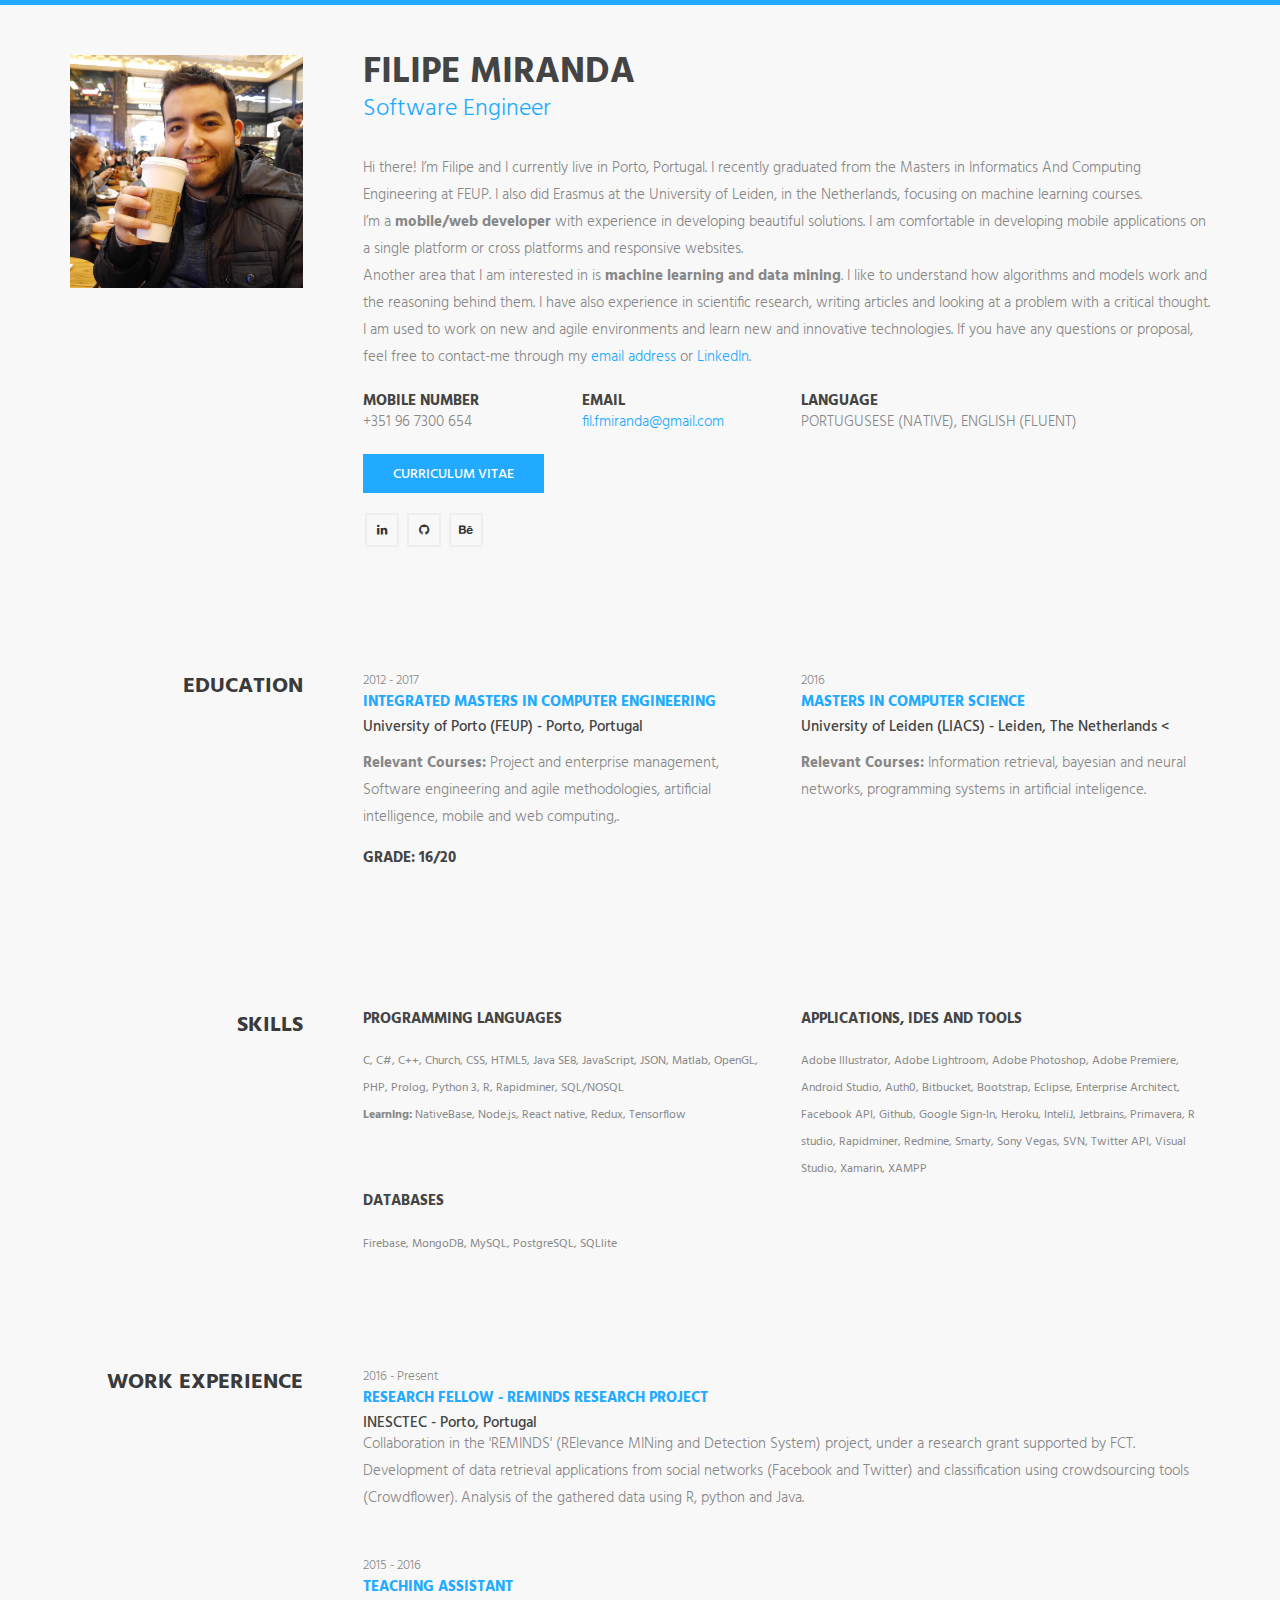
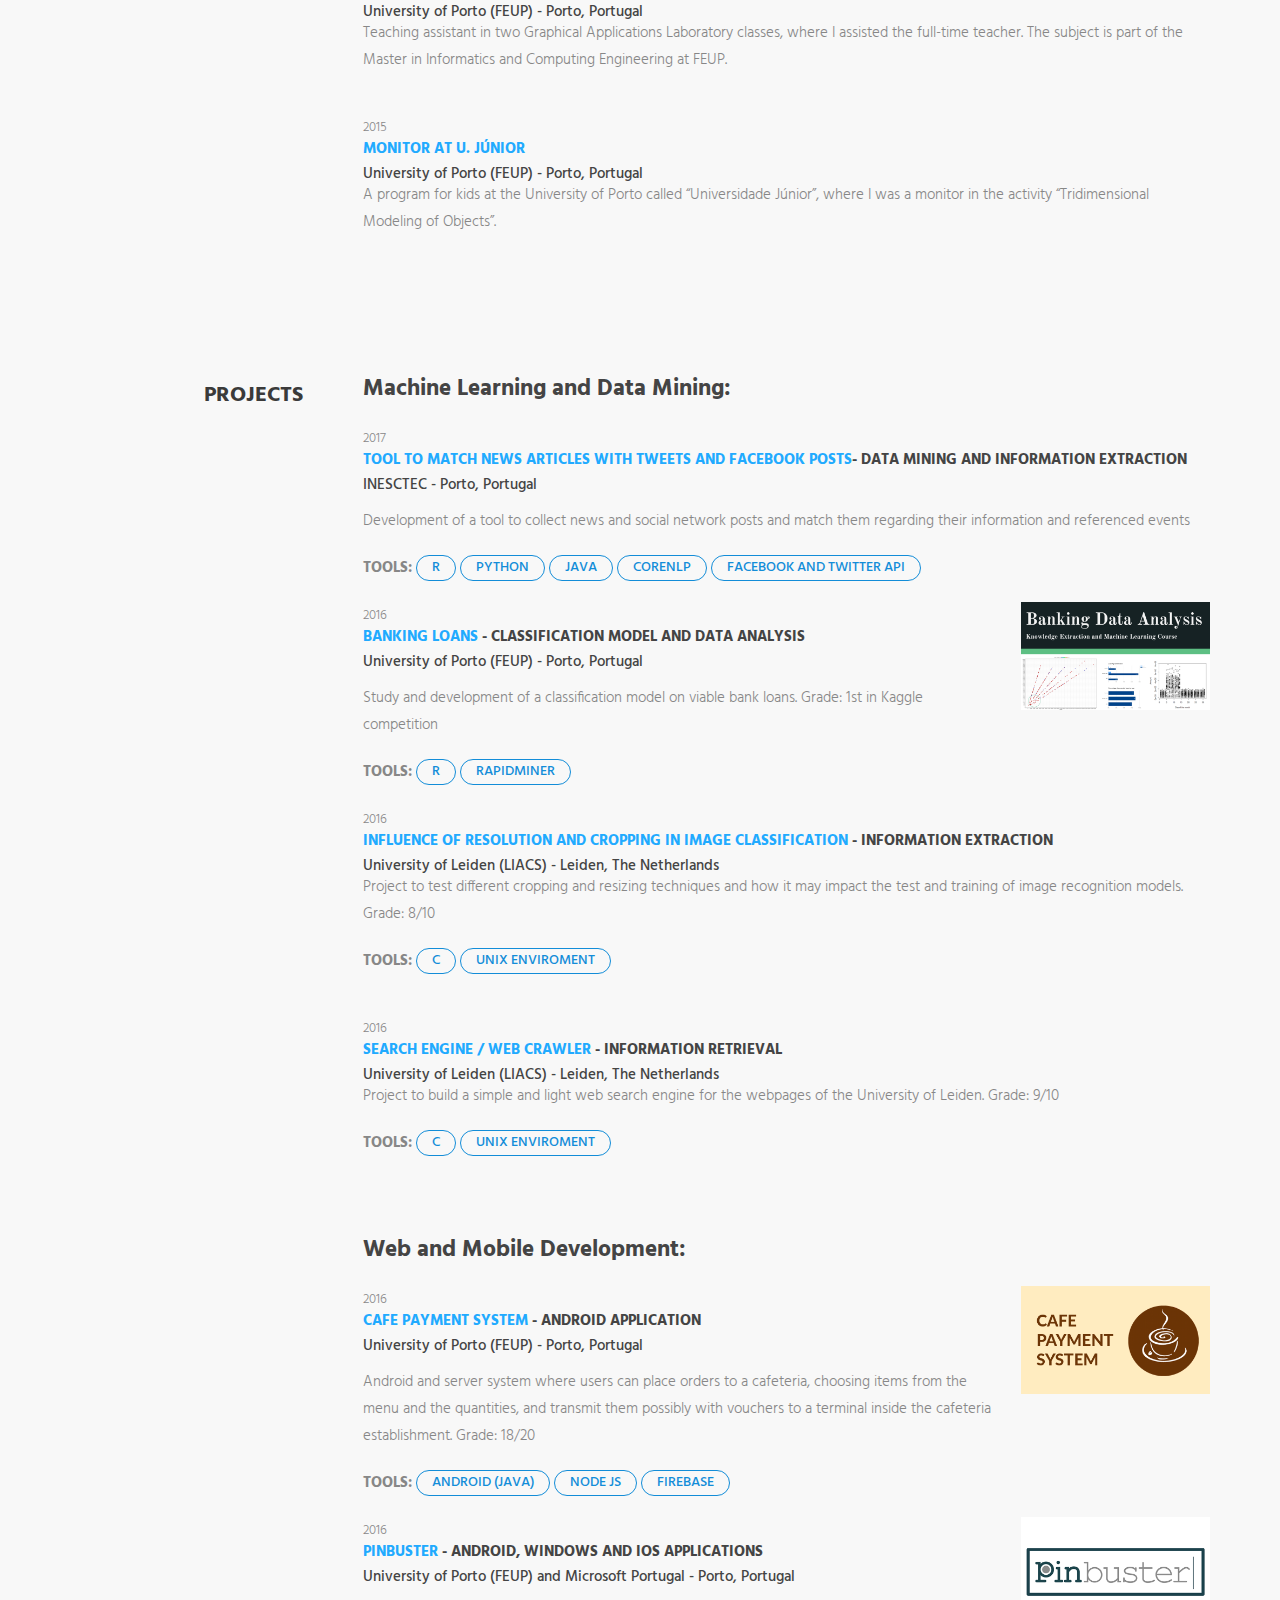
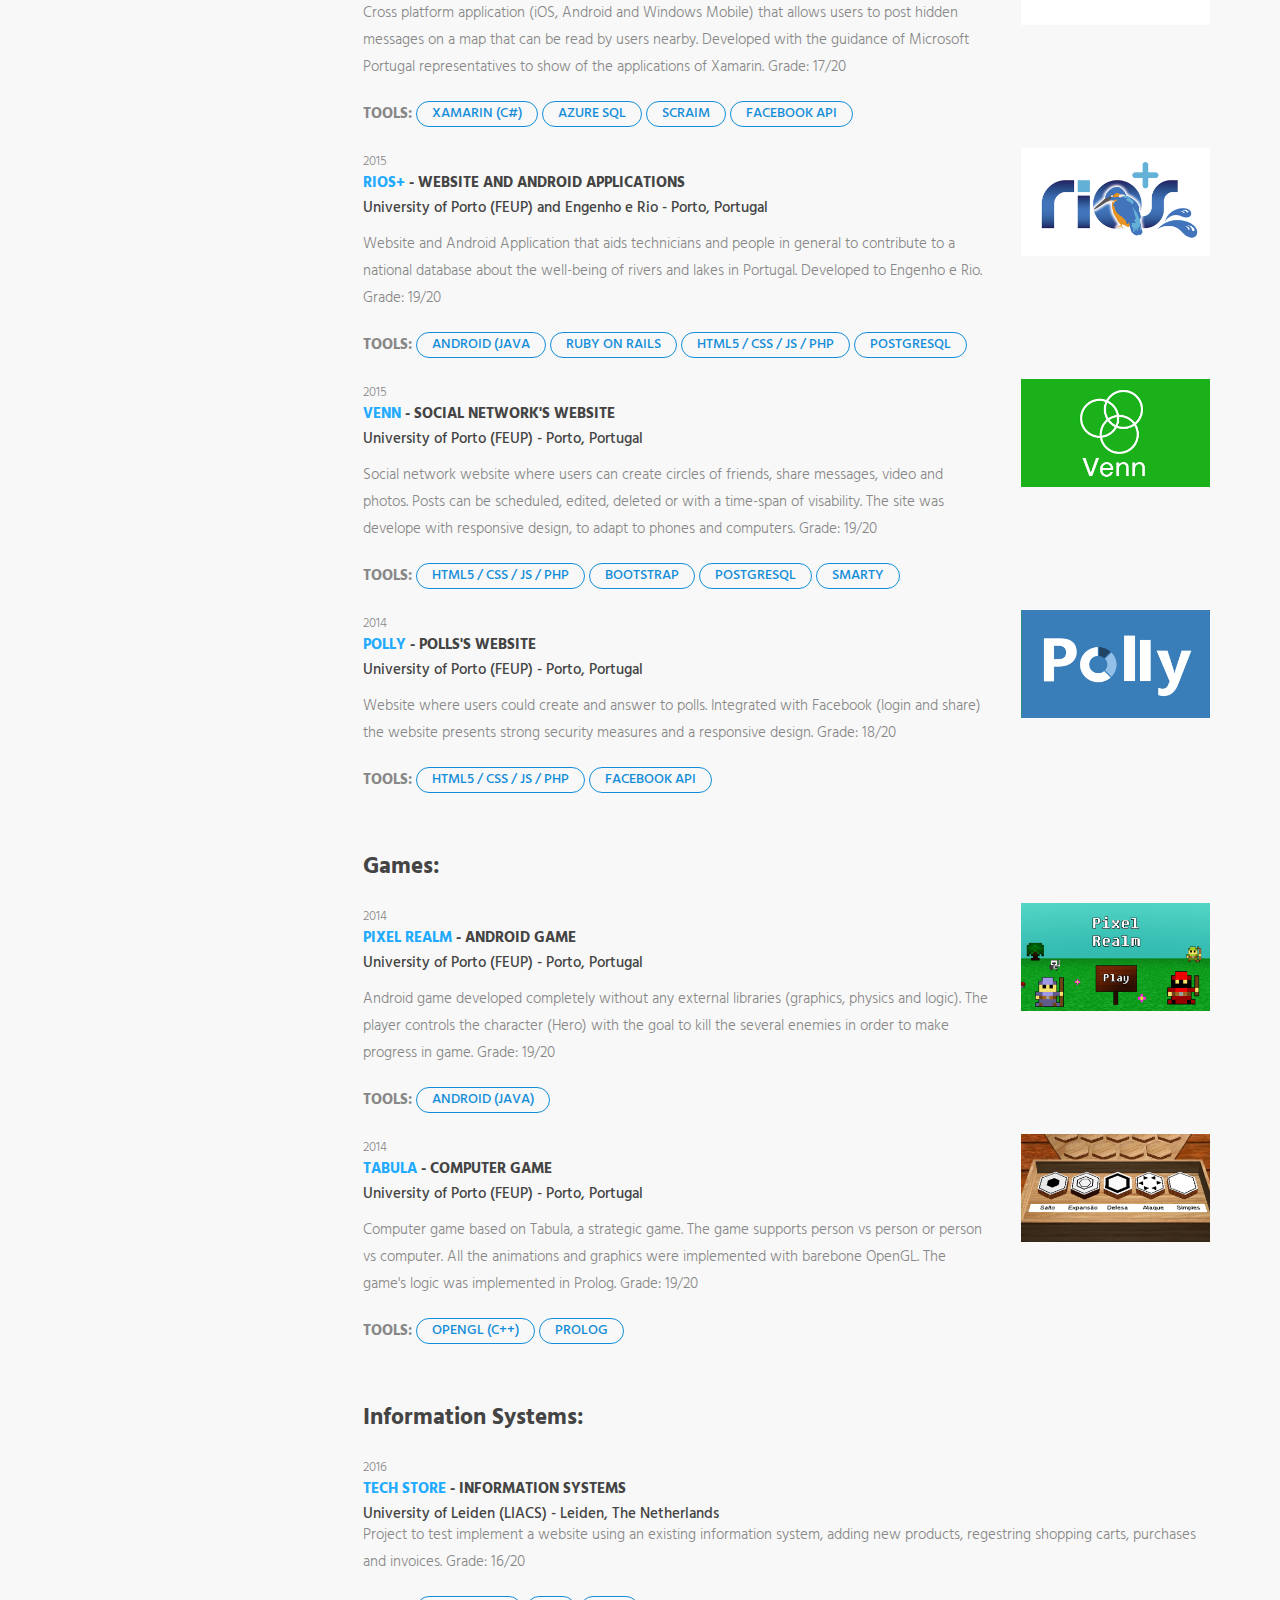
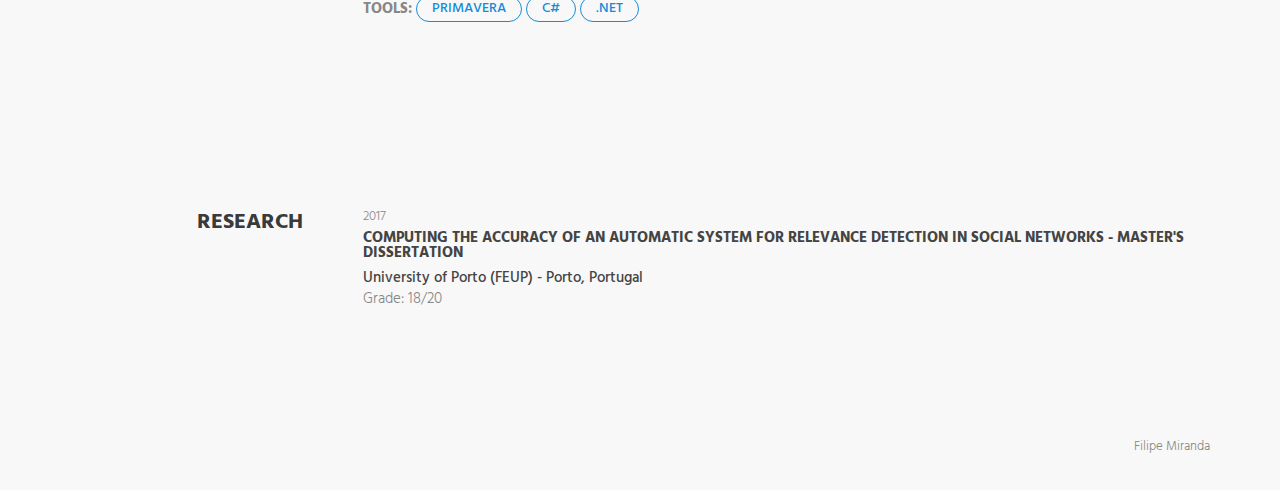
==== commit 97045c96: "information system" ====
--- a/index.html
+++ b/index.html
@@ -642,8 +642,7 @@
                                 <h3><a href="https://drive.google.com/open?id=0B-48xe-dssrpSGZDSVk3eXFCYWc">Banking loans </a>-
                                     classification model and data analysis</h3>
                                 <h4>University of Porto (FEUP) - Porto, Portugal</h4>
-                                <p style="margin-top: 1em"> Study and development of a classification model on viable bank loans. First place in private
-                                    Kaggle competition.</p>
+                                <p style="margin-top: 1em"> Study and development of a classification model on viable bank loans. Grade: 1st in Kaggle competition</p>
                                 <p style="margin-top: 1em">
                                     <B>TOOLS:</B>
                                     <a class="btn icon-btn btn-default not-active" href="#" style="padding-left: 15px; padding-top: 5px; padding-bottom: 5px;">R</a>
@@ -661,7 +660,7 @@
                                     <h3><a href="https://github.com/Filfmira/MIR">Influence of resolution and cropping in image classification</a>                                        - Information extraction</h3>
                                     <h4>University of Leiden (LIACS) - Leiden, The Netherlands</h4>
                                     <p>Project to test different cropping and resizing techniques and how it may impact the
-                                        test and training of image recognition models.</p>
+                                        test and training of image recognition models. Grade: 8/10</p>
                                     <p style="margin-top: 1em">
                                         <B>TOOLS:</B>
                                         <a class="btn icon-btn btn-default not-active" href="#" style="padding-left: 15px; padding-top: 5px; padding-bottom: 5px;">C</a>
@@ -677,7 +676,7 @@
                                     <small>2016</small>
                                     <h3><a href="https://github.com/Filfmira/MIR">Search engine / Web crawler</a> - Information retrieval</h3>
                                     <h4>University of Leiden (LIACS) - Leiden, The Netherlands</h4>
-                                    <p>Project to build a simple and light web search engine for the webpages of the University of Leiden.</p>
+                                    <p>Project to build a simple and light web search engine for the webpages of the University of Leiden. Grade: 9/10</p>
                                     <p style="margin-top: 1em">
                                         <B>TOOLS:</B>
                                         <a class="btn icon-btn btn-default not-active" href="#" style="padding-left: 15px; padding-top: 5px; padding-bottom: 5px;">C</a>
@@ -703,7 +702,7 @@
                                 <h4>University of Porto (FEUP) - Porto, Portugal</h4>
                                 <p style="margin-top: 1em"> Android and server system where users can place orders to a cafeteria, choosing items from
                                     the menu and the quantities, and transmit them possibly with vouchers to a terminal inside
-                                    the cafeteria establishment.</p>
+                                    the cafeteria establishment. Grade: 18/20</p>
                                 <p style="margin-top: 1em">
                                     <B>TOOLS:</B>
                                     <a class="btn icon-btn btn-default not-active" href="#" style="padding-left: 15px; padding-top: 5px; padding-bottom: 5px;">ANDROID (JAVA)</a>
@@ -724,7 +723,7 @@
                                 <h4>University of Porto (FEUP) and Microsoft Portugal - Porto, Portugal</h4>
                                 <p style="margin-top: 1em"> Cross platform application (iOS, Android and Windows Mobile) that allows users to post hidden
                                     messages on a map that can be read by users nearby. Developed with the guidance of Microsoft
-                                    Portugal representatives to show of the applications of Xamarin.</p>
+                                    Portugal representatives to show of the applications of Xamarin. Grade: 17/20</p>
                                 <p style="margin-top: 1em">
                                     <B>TOOLS:</B>
                                     <a class="btn icon-btn btn-default not-active" href="#" style="padding-left: 15px; padding-top: 5px; padding-bottom: 5px;">XAMARIN (C#)</a>
@@ -744,7 +743,7 @@
                                 <h4>University of Porto (FEUP) and Engenho e Rio - Porto, Portugal</h4>
                                 <p style="margin-top: 1em"> Website and Android Application that aids technicians and people in general to contribute
                                     to a national database about the well-being of rivers and lakes in Portugal. Developed
-                                    to Engenho e Rio.</p>
+                                    to Engenho e Rio. Grade: 19/20</p>
                                 <p style="margin-top: 1em">
                                     <B>TOOLS:</B>
                                     <a class="btn icon-btn btn-default not-active" href="#" style="padding-left: 15px; padding-top: 5px; padding-bottom: 5px;">ANDROID (JAVA</a>
@@ -765,7 +764,7 @@
                                 <h4>University of Porto (FEUP) - Porto, Portugal</h4>
                                 <p style="margin-top: 1em"> Social network website where users can create circles of friends, share messages, video and
                                     photos. Posts can be scheduled, edited, deleted or with a time-span of visability. The
-                                    site was develope with responsive design, to adapt to phones and computers.</p>
+                                    site was develope with responsive design, to adapt to phones and computers. Grade: 19/20</p>
                                 <p style="margin-top: 1em">
                                     <B>TOOLS:</B>
                                     <a class="btn icon-btn btn-default not-active" href="#" style="padding-left: 15px; padding-top: 5px; padding-bottom: 5px;">HTML5 / CSS / JS / PHP</a>
@@ -790,7 +789,7 @@
                                 </h3>
                                 <h4>University of Porto (FEUP) - Porto, Portugal</h4>
                                 <p style="margin-top: 1em"> Website where users could create and answer to polls. Integrated with Facebook (login and
-                                    share) the website presents strong security measures and a responsive design.</p>
+                                    share) the website presents strong security measures and a responsive design. Grade: 18/20</p>
                                 <p style="margin-top: 1em">
                                     <B>TOOLS:</B>
                                     <a class="btn icon-btn btn-default not-active" href="#" style="padding-left: 15px; padding-top: 5px; padding-bottom: 5px;">HTML5 / CSS / JS / PHP</a>
@@ -818,7 +817,7 @@
                                 <h4>University of Porto (FEUP) - Porto, Portugal</h4>
                                 <p style="margin-top: 1em"> Android game developed completely without any external libraries (graphics, physics and logic).
                                     The player controls the character (Hero) with the goal to kill the several enemies in
-                                    order to make progress in game.</p>
+                                    order to make progress in game. Grade: 19/20</p>
                                 <p style="margin-top: 1em">
                                     <B>TOOLS:</B>
                                     <a class="btn icon-btn btn-default not-active" href="#" style="padding-left: 15px; padding-top: 5px; padding-bottom: 5px;">ANDROID (JAVA)</a>
@@ -839,7 +838,7 @@
                                 <h4>University of Porto (FEUP) - Porto, Portugal</h4>
                                 <p style="margin-top: 1em"> Computer game based on Tabula, a strategic game. The game supports person vs person or person
                                     vs computer. All the animations and graphics were implemented with barebone OpenGL. The
-                                    game's logic was implemented in Prolog.</p>
+                                    game's logic was implemented in Prolog. Grade: 19/20</p>
                                 <p style="margin-top: 1em">
                                     <B>TOOLS:</B>
                                     <a class="btn icon-btn btn-default not-active" href="#" style="padding-left: 15px; padding-top: 5px; padding-bottom: 5px;">OPENGL (C++)</a>
@@ -857,6 +856,24 @@
                         <div class="col-md-12">
                             <div class="row" style="margin-bottom: 20px">
                                 <strong style="font-size:1.5em">Information Systems:</strong>
+                            </div>
+                        </div>
+
+                        <div class="row">
+                            <div class="col-md-12">
+                                <div class="content-item">
+                                    <small>2016</small>
+                                    <h3><a class="not-active" href="#">Tech Store</a> - Information systems</h3>
+                                    <h4>University of Leiden (LIACS) - Leiden, The Netherlands</h4>
+                                    <p>Project to test implement a website using an existing information system, adding new products, regestring shopping carts, purchases and invoices. Grade: 16/20</p>
+                                    <p style="margin-top: 1em">
+                                        <B>TOOLS:</B>
+                                        <a class="btn icon-btn btn-default not-active" href="#" style="padding-left: 15px; padding-top: 5px; padding-bottom: 5px;">Primavera</a>
+                                        <a class="btn icon-btn btn-default not-active" href="#" style="padding-left: 15px; padding-top: 5px; padding-bottom: 5px;">C#</a>
+                                        <a class="btn icon-btn btn-default not-active" href="#" style="padding-left: 15px; padding-top: 5px; padding-bottom: 5px;">.NET</a>
+                                    </p>
+
+                                </div>
                             </div>
                         </div>
 
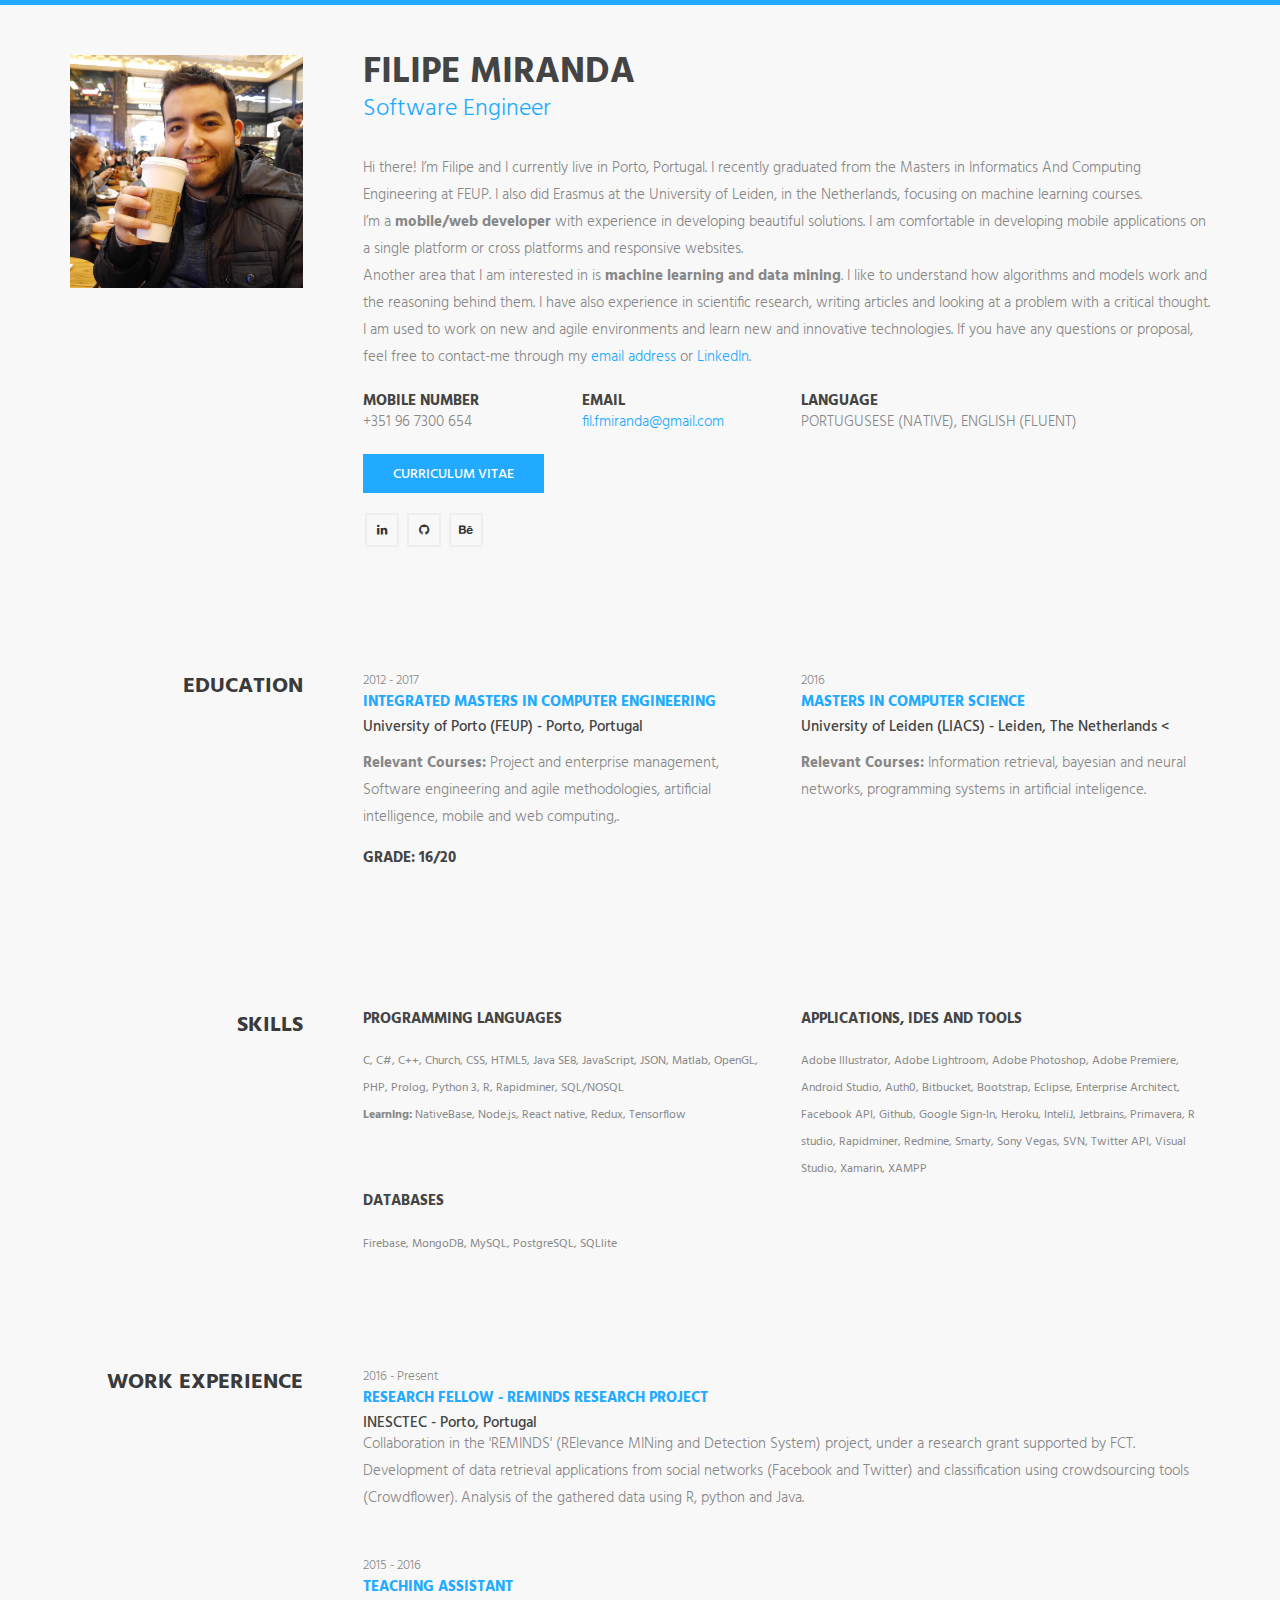
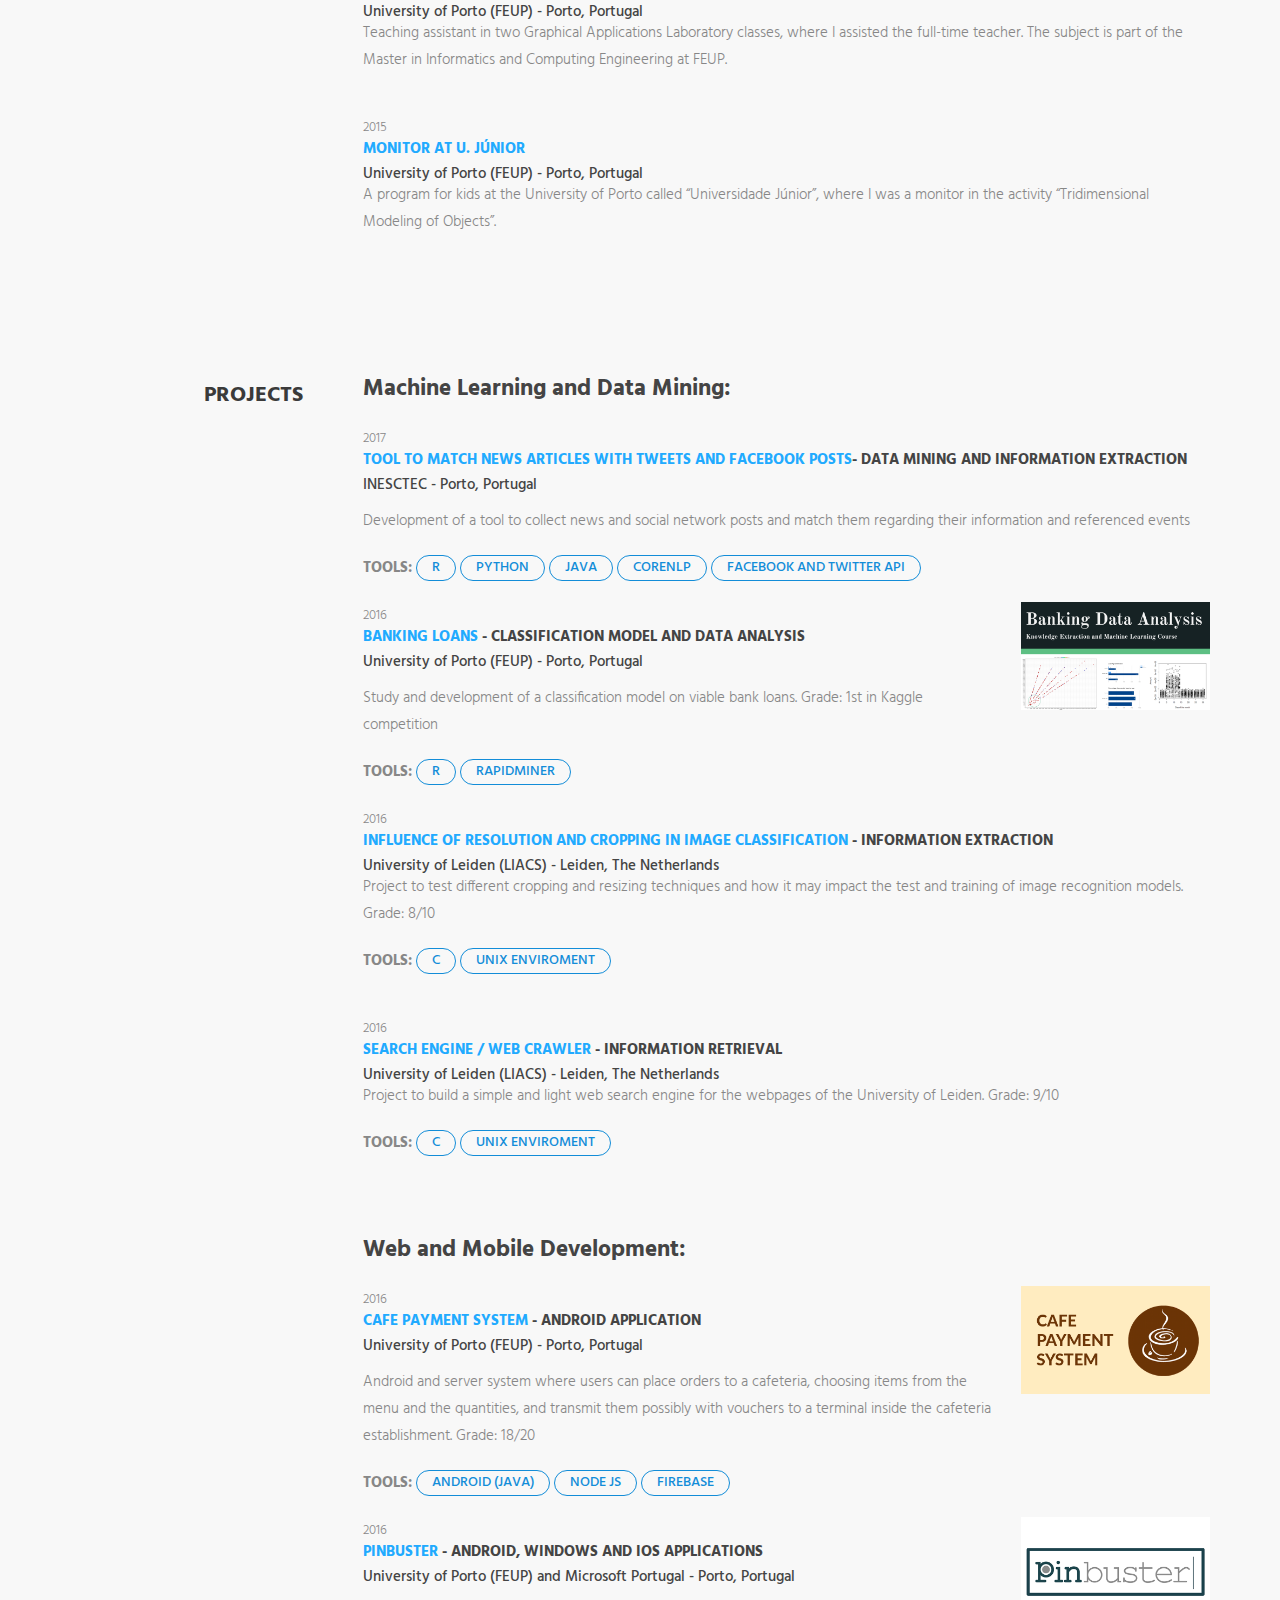
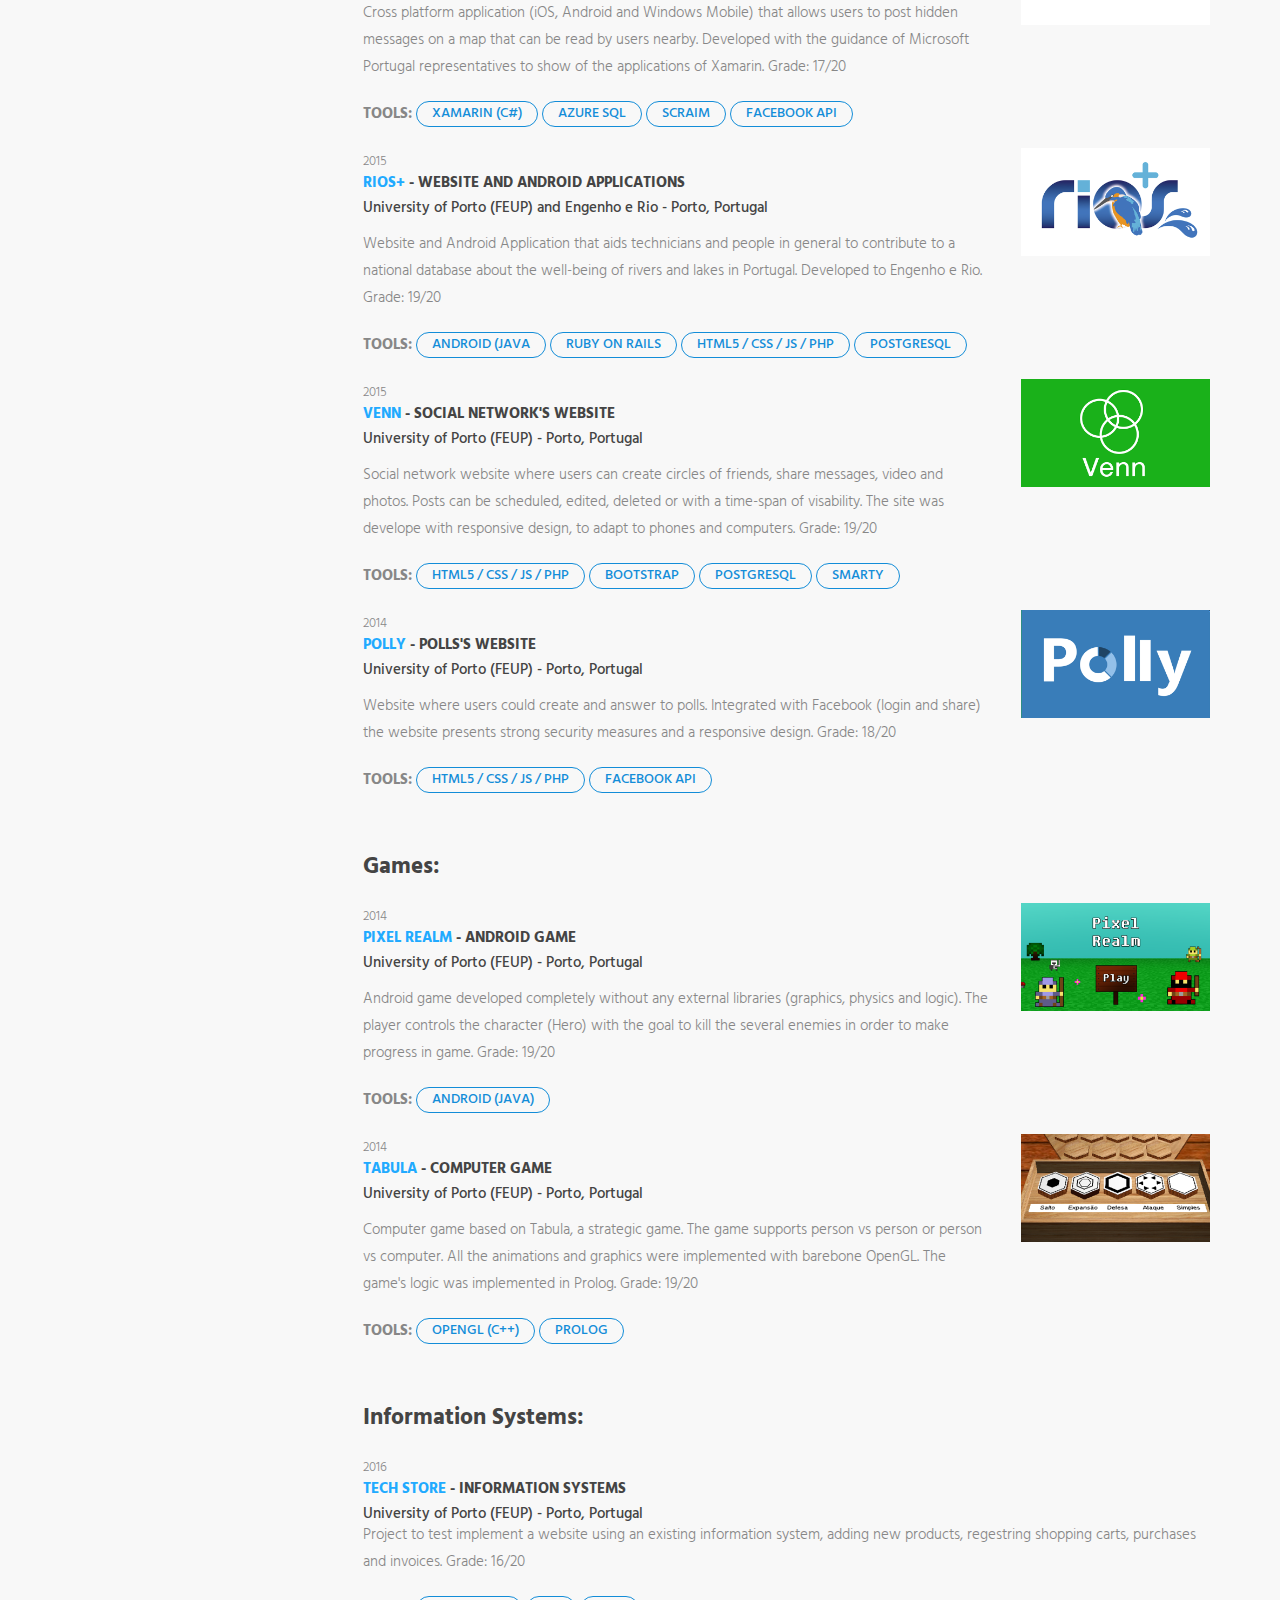
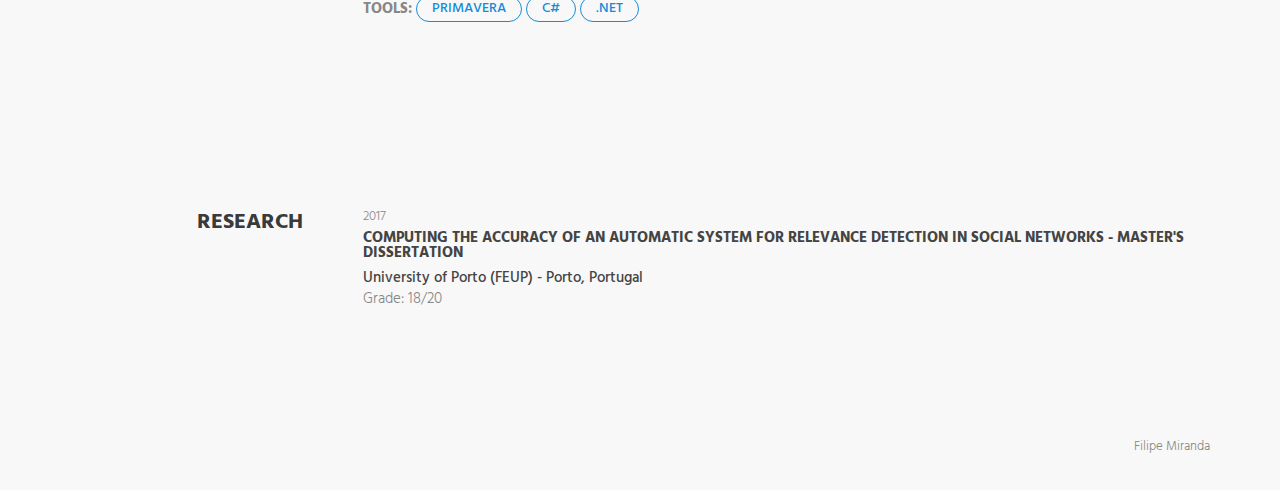
==== commit 917dbd2c: "univ errada" ====
--- a/index.html
+++ b/index.html
@@ -864,7 +864,7 @@
                                 <div class="content-item">
                                     <small>2016</small>
                                     <h3><a class="not-active" href="#">Tech Store</a> - Information systems</h3>
-                                    <h4>University of Leiden (LIACS) - Leiden, The Netherlands</h4>
+                                    <h4>University of Porto (FEUP) - Porto, Portugal</h4>
                                     <p>Project to test implement a website using an existing information system, adding new products, regestring shopping carts, purchases and invoices. Grade: 16/20</p>
                                     <p style="margin-top: 1em">
                                         <B>TOOLS:</B>
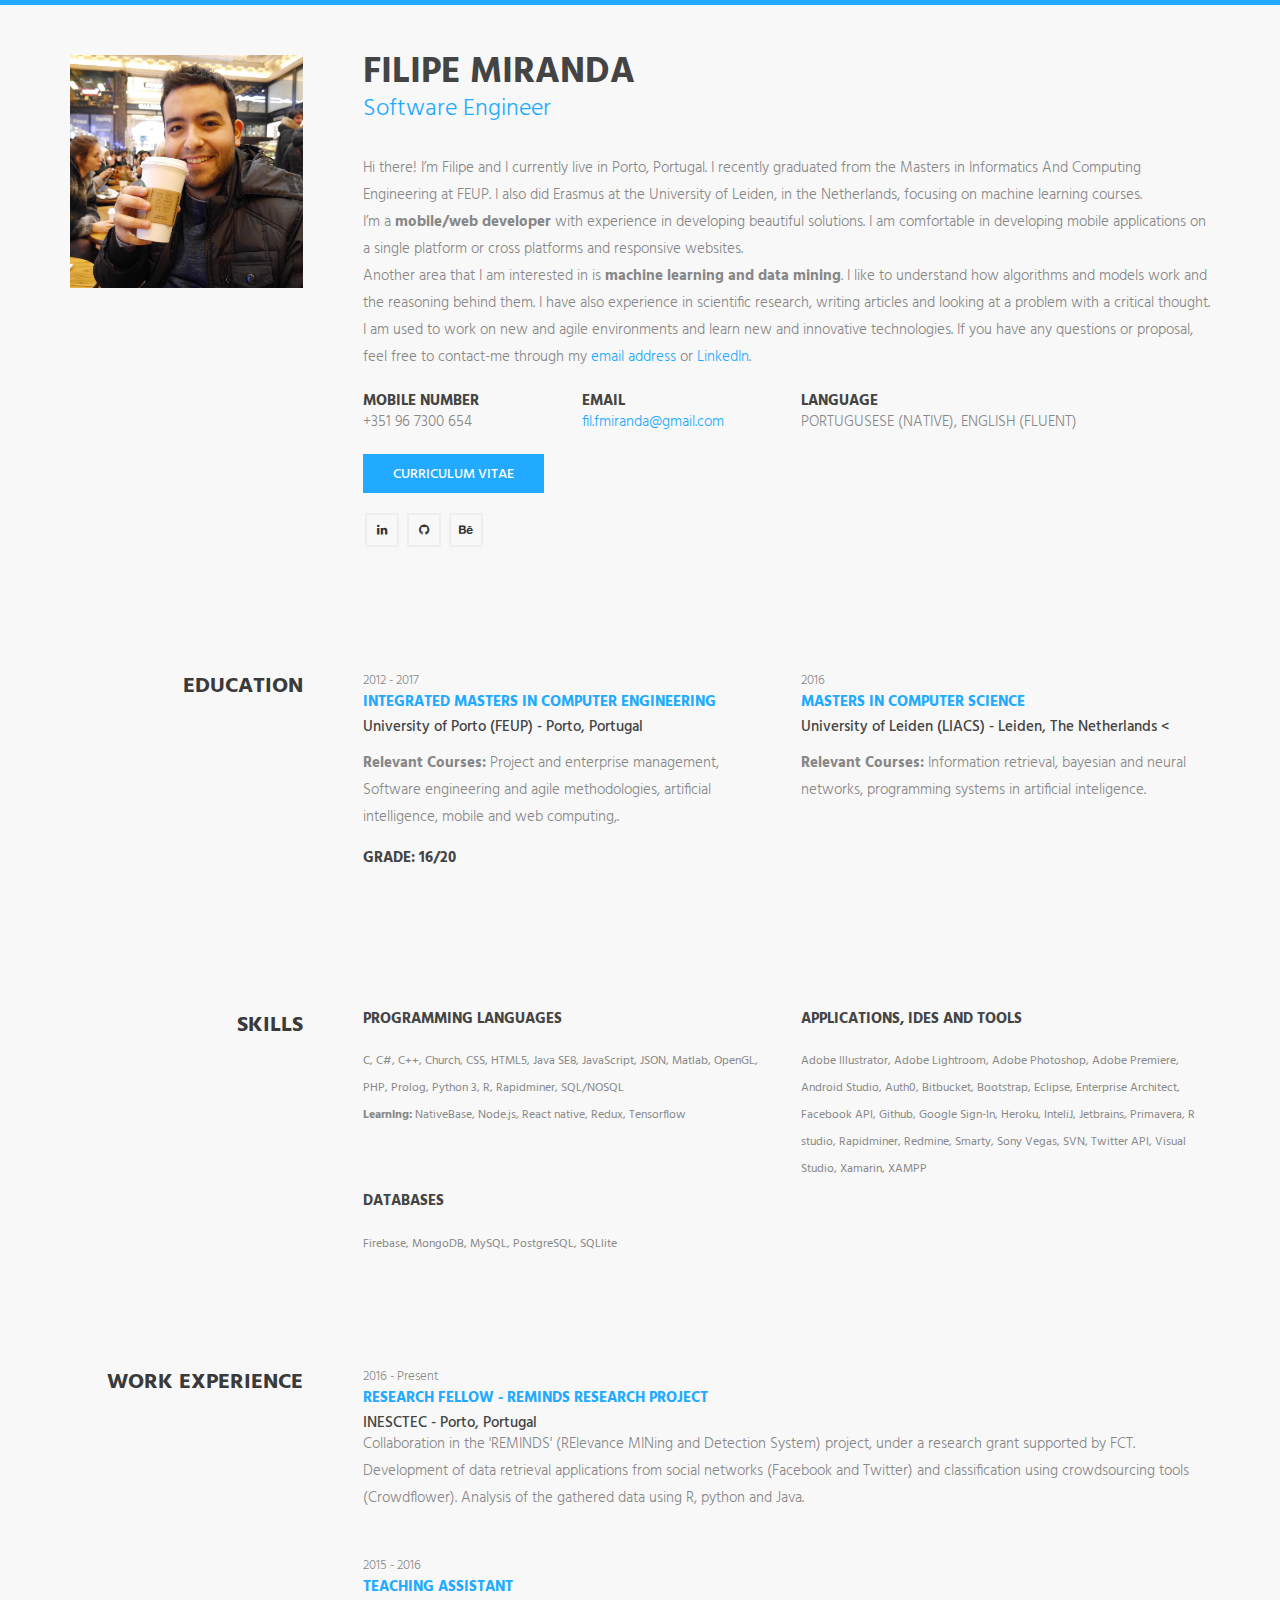
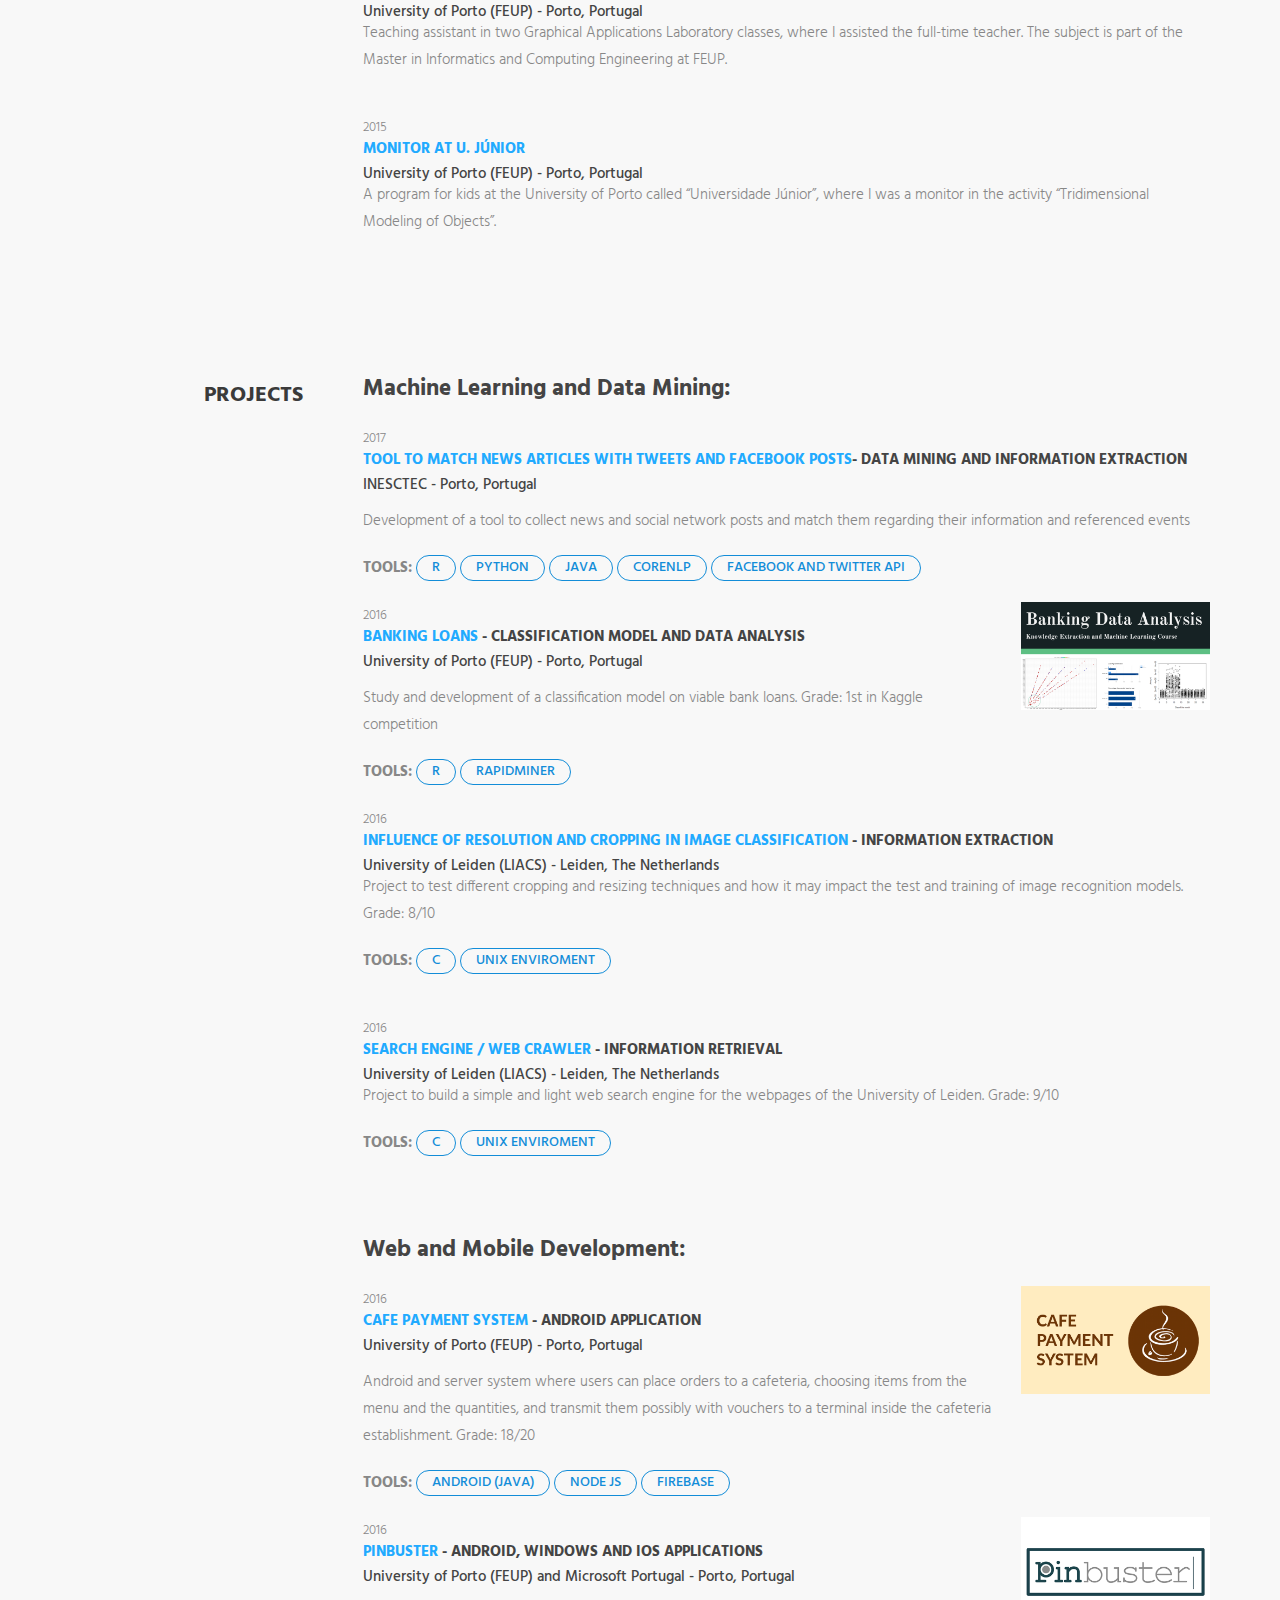
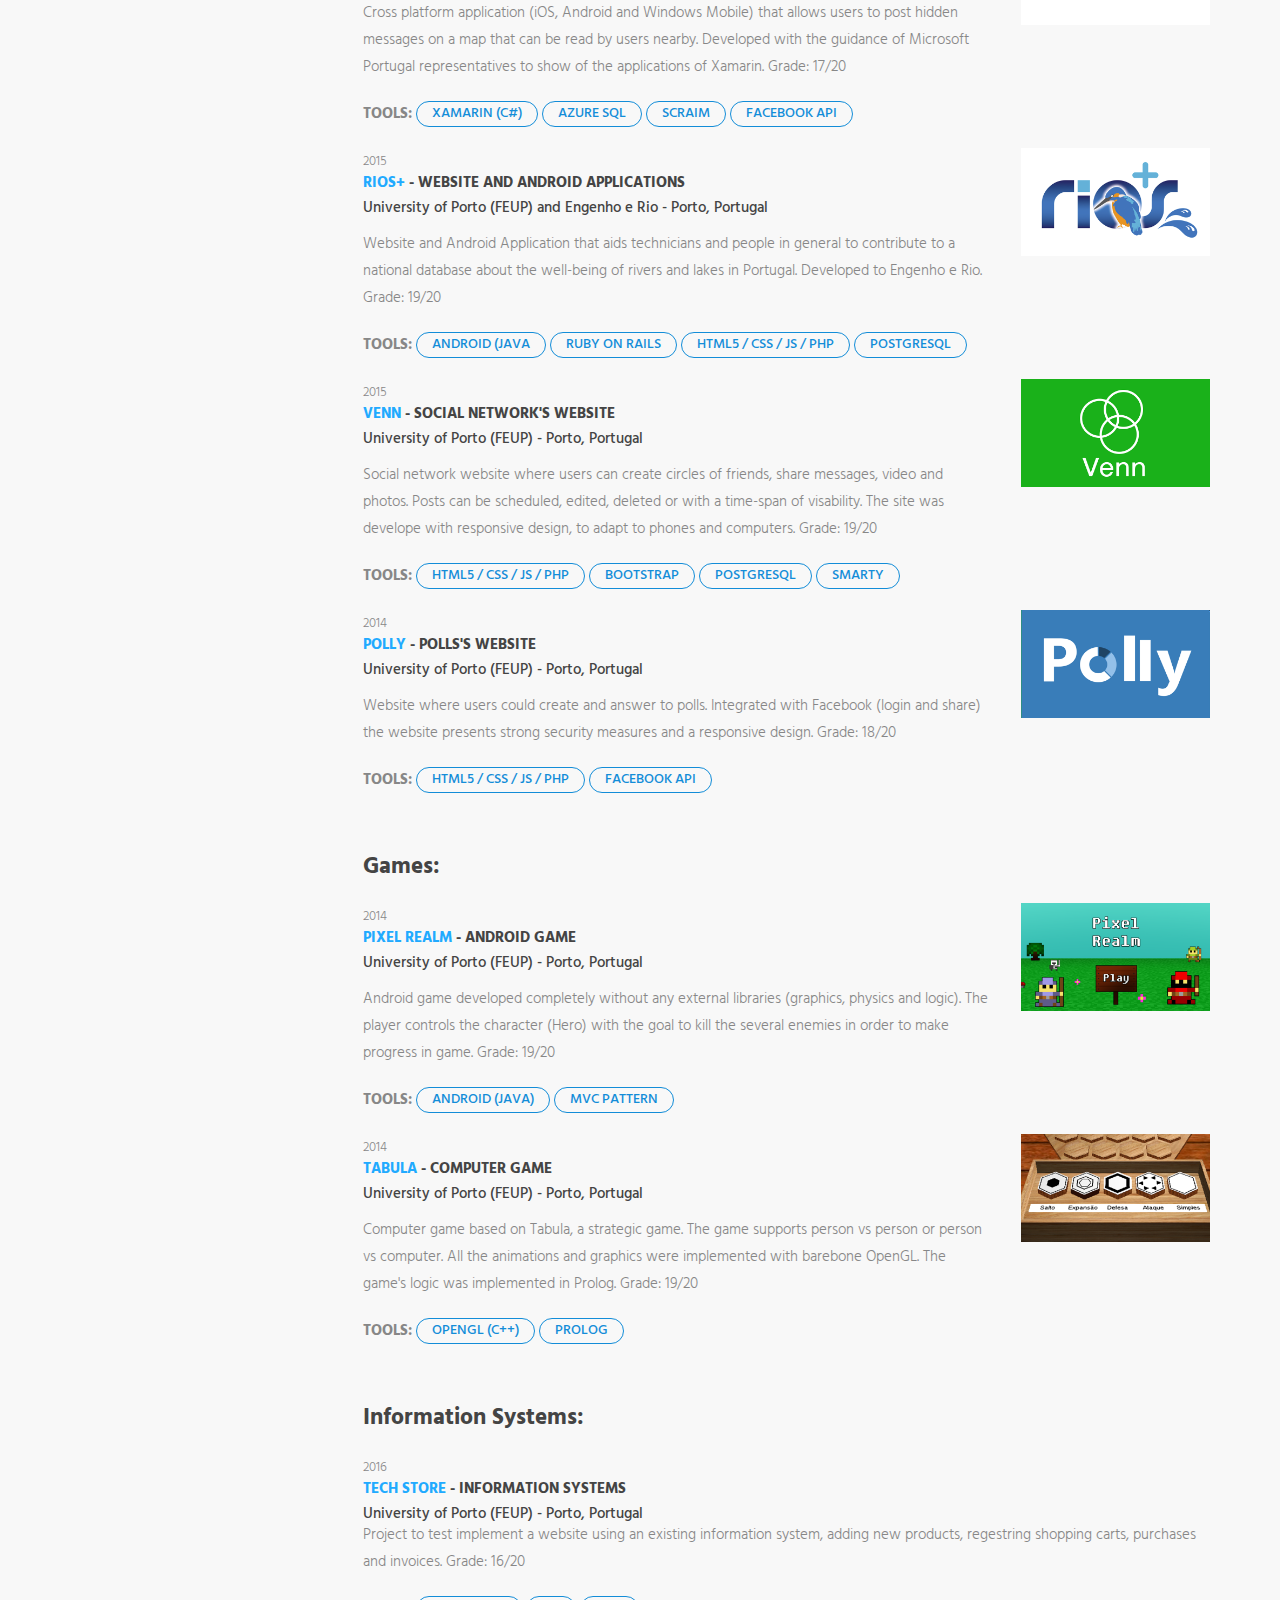
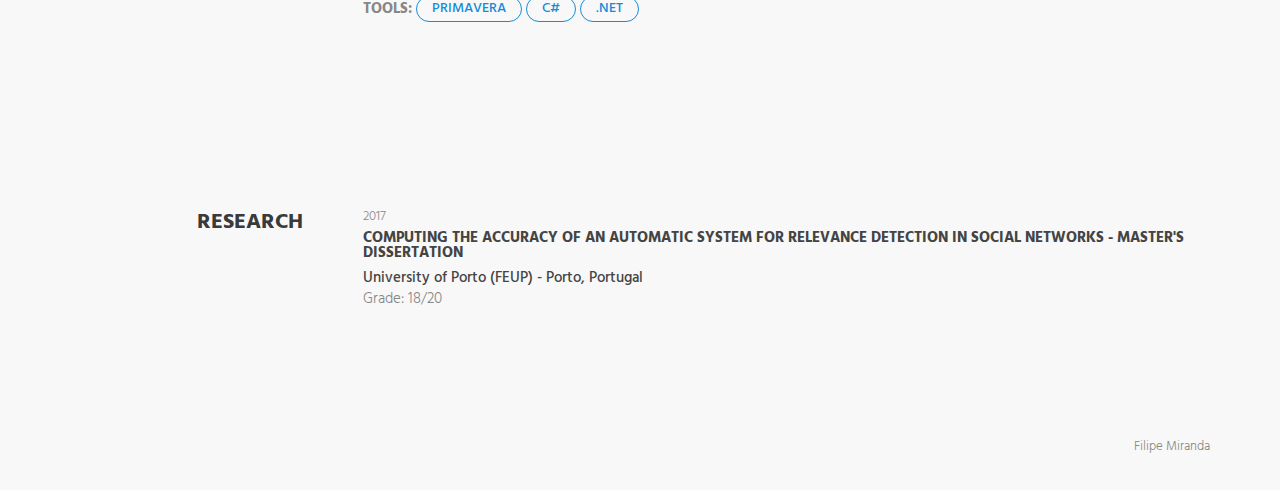
==== commit 84d792f3: "ERROS" ====
--- a/index.html
+++ b/index.html
@@ -821,6 +821,7 @@
                                 <p style="margin-top: 1em">
                                     <B>TOOLS:</B>
                                     <a class="btn icon-btn btn-default not-active" href="#" style="padding-left: 15px; padding-top: 5px; padding-bottom: 5px;">ANDROID (JAVA)</a>
+                                     <a class="btn icon-btn btn-default not-active" href="#" style="padding-left: 15px; padding-top: 5px; padding-bottom: 5px;">MVC PATTERN</a>
                                 </p>
 
                             </div>
@@ -868,7 +869,7 @@
                                     <p>Project to test implement a website using an existing information system, adding new products, regestring shopping carts, purchases and invoices. Grade: 16/20</p>
                                     <p style="margin-top: 1em">
                                         <B>TOOLS:</B>
-                                        <a class="btn icon-btn btn-default not-active" href="#" style="padding-left: 15px; padding-top: 5px; padding-bottom: 5px;">Primavera</a>
+                                        <a class="btn icon-btn btn-default not-active" href="#" style="padding-left: 15px; padding-top: 5px; padding-bottom: 5px;">PRIMAVERA</a>
                                         <a class="btn icon-btn btn-default not-active" href="#" style="padding-left: 15px; padding-top: 5px; padding-bottom: 5px;">C#</a>
                                         <a class="btn icon-btn btn-default not-active" href="#" style="padding-left: 15px; padding-top: 5px; padding-bottom: 5px;">.NET</a>
                                     </p>
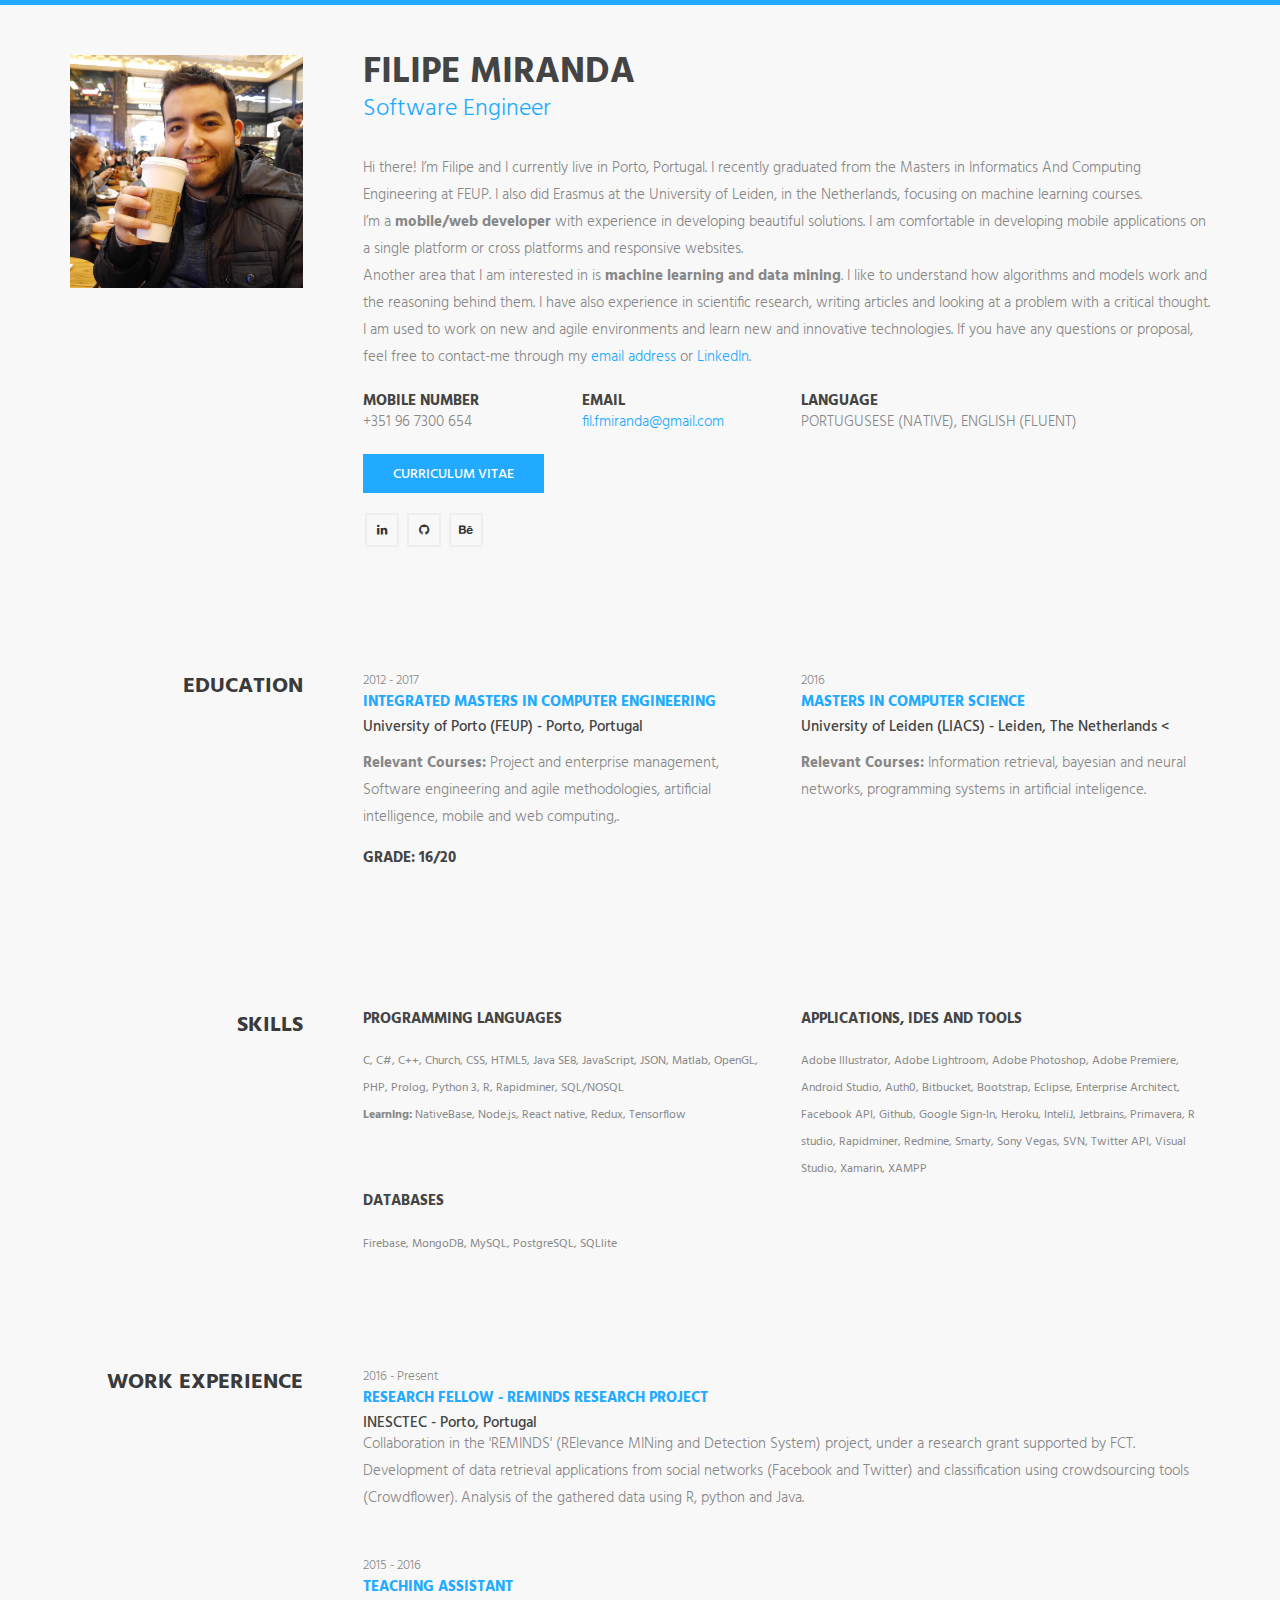
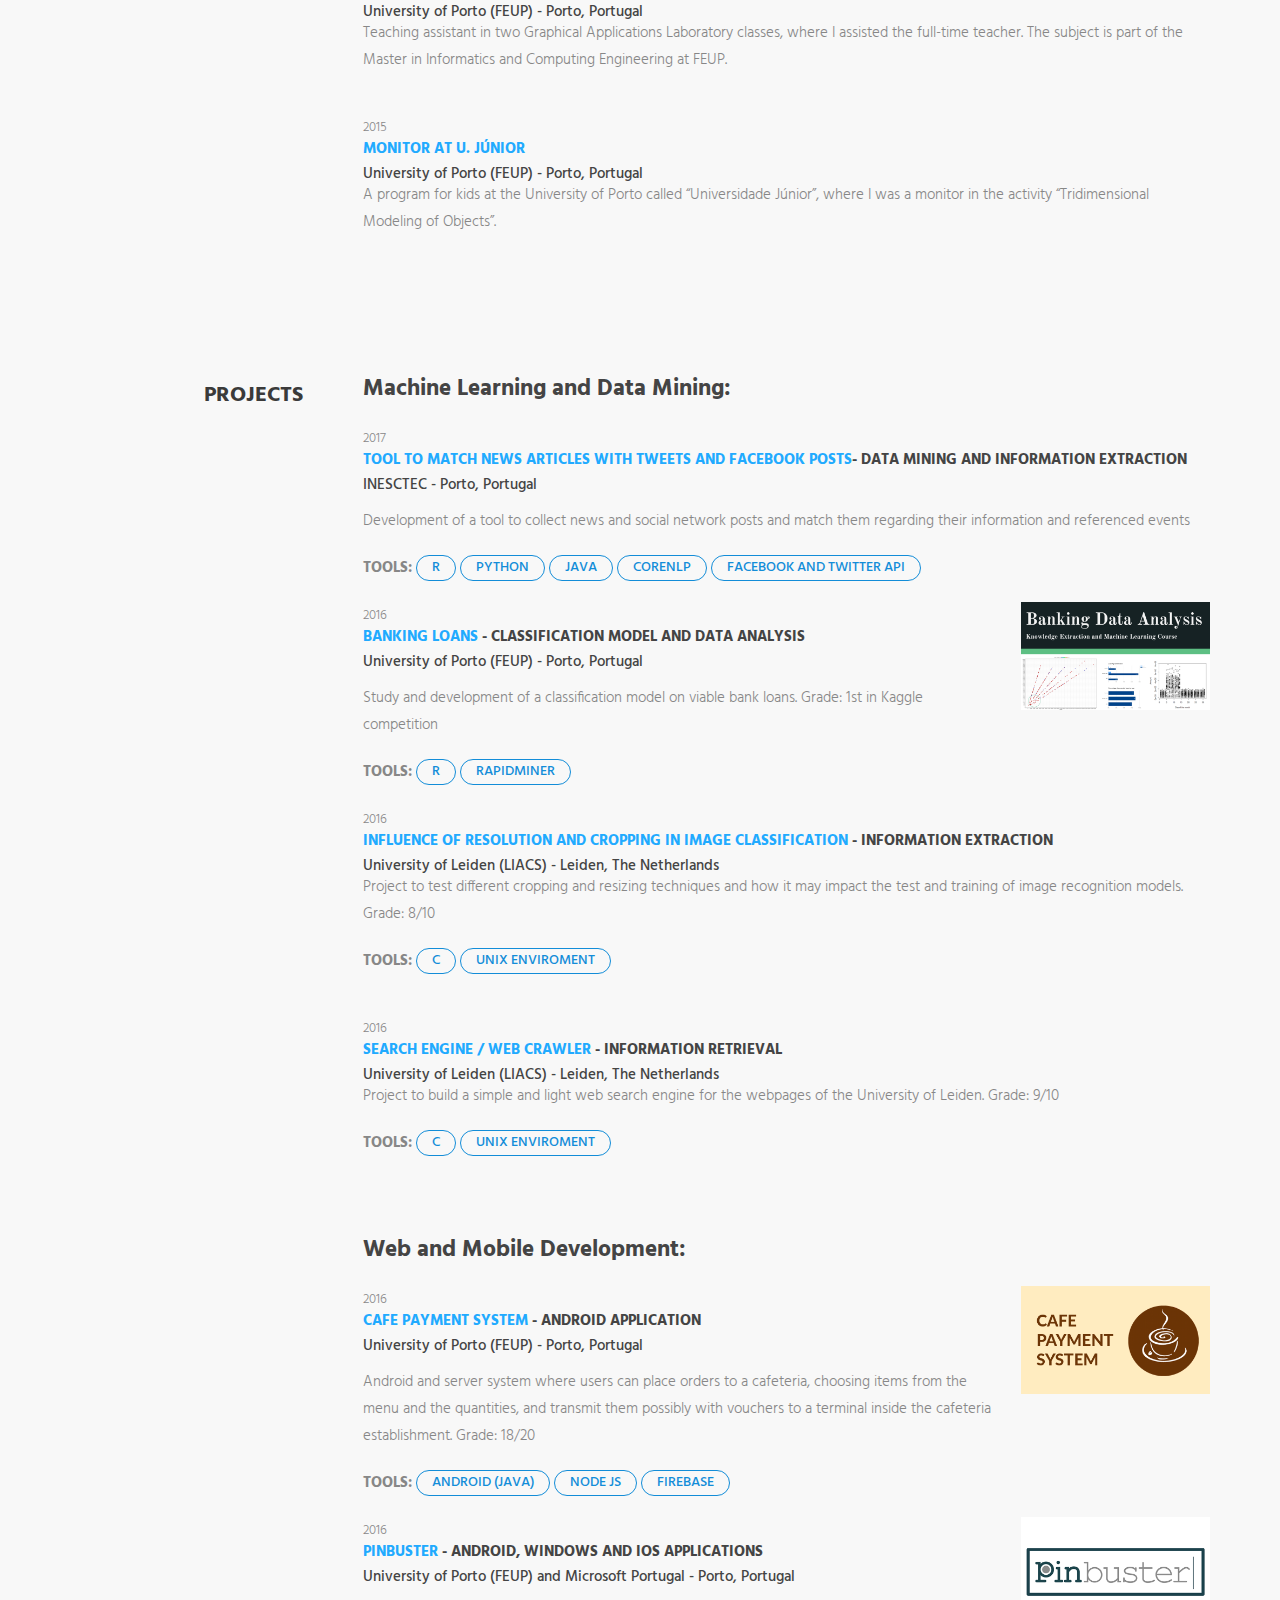
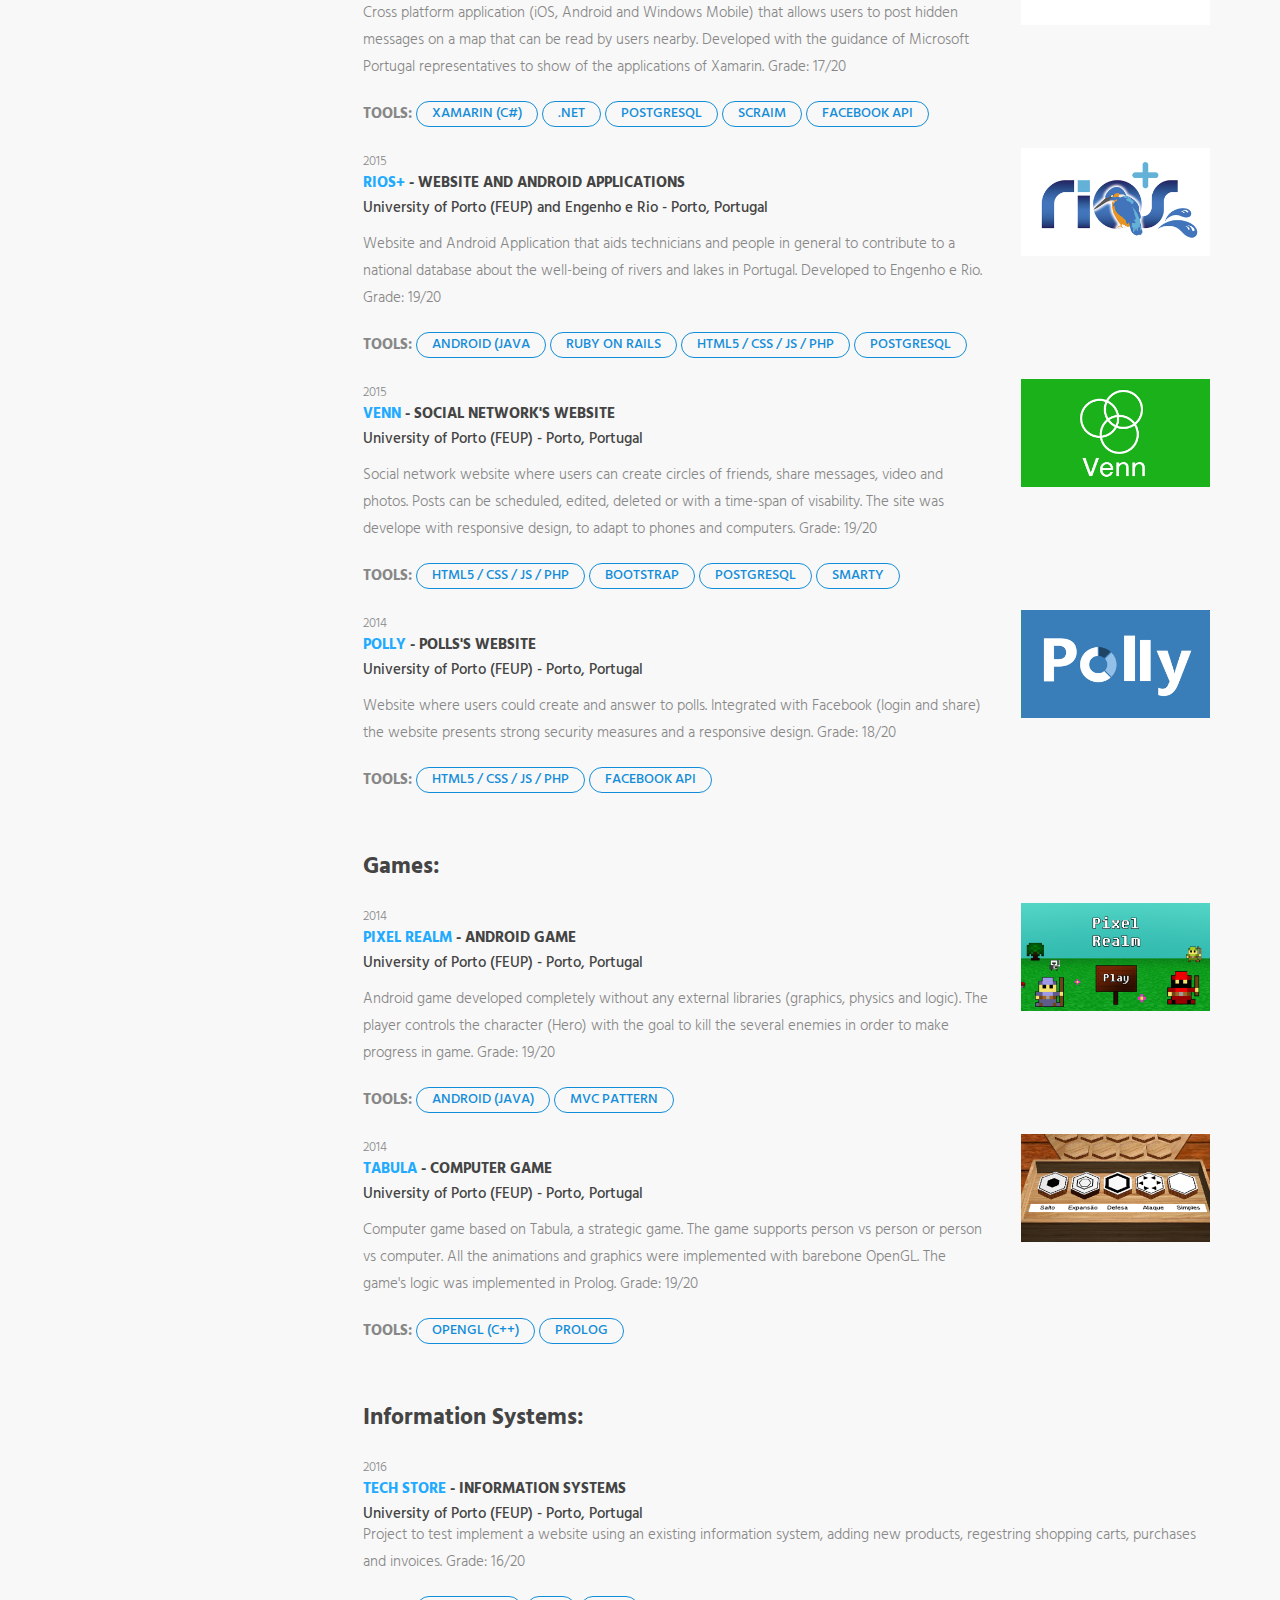
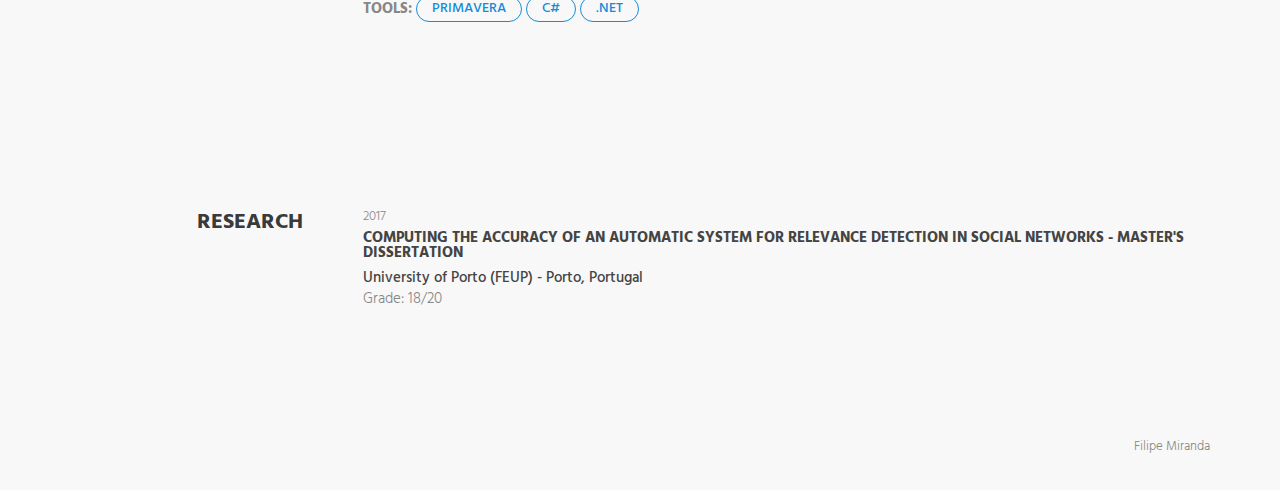
==== commit d36cfe84: "POSTGRES" ====
--- a/index.html
+++ b/index.html
@@ -727,7 +727,8 @@
                                 <p style="margin-top: 1em">
                                     <B>TOOLS:</B>
                                     <a class="btn icon-btn btn-default not-active" href="#" style="padding-left: 15px; padding-top: 5px; padding-bottom: 5px;">XAMARIN (C#)</a>
-                                    <a class="btn icon-btn btn-default not-active" href="#" style="padding-left: 15px; padding-top: 5px; padding-bottom: 5px;">AZURE SQL</a>
+                                    <a class="btn icon-btn btn-default not-active" href="#" style="padding-left: 15px; padding-top: 5px; padding-bottom: 5px;">.NET</a>
+                                    <a class="btn icon-btn btn-default not-active" href="#" style="padding-left: 15px; padding-top: 5px; padding-bottom: 5px;">POSTGRESQL</a>
                                     <a class="btn icon-btn btn-default not-active" href="#" style="padding-left: 15px; padding-top: 5px; padding-bottom: 5px;">SCRAIM</a>
                                     <a class="btn icon-btn btn-default not-active" href="#" style="padding-left: 15px; padding-top: 5px; padding-bottom: 5px;">FACEBOOK API</a></p>
                             </div>
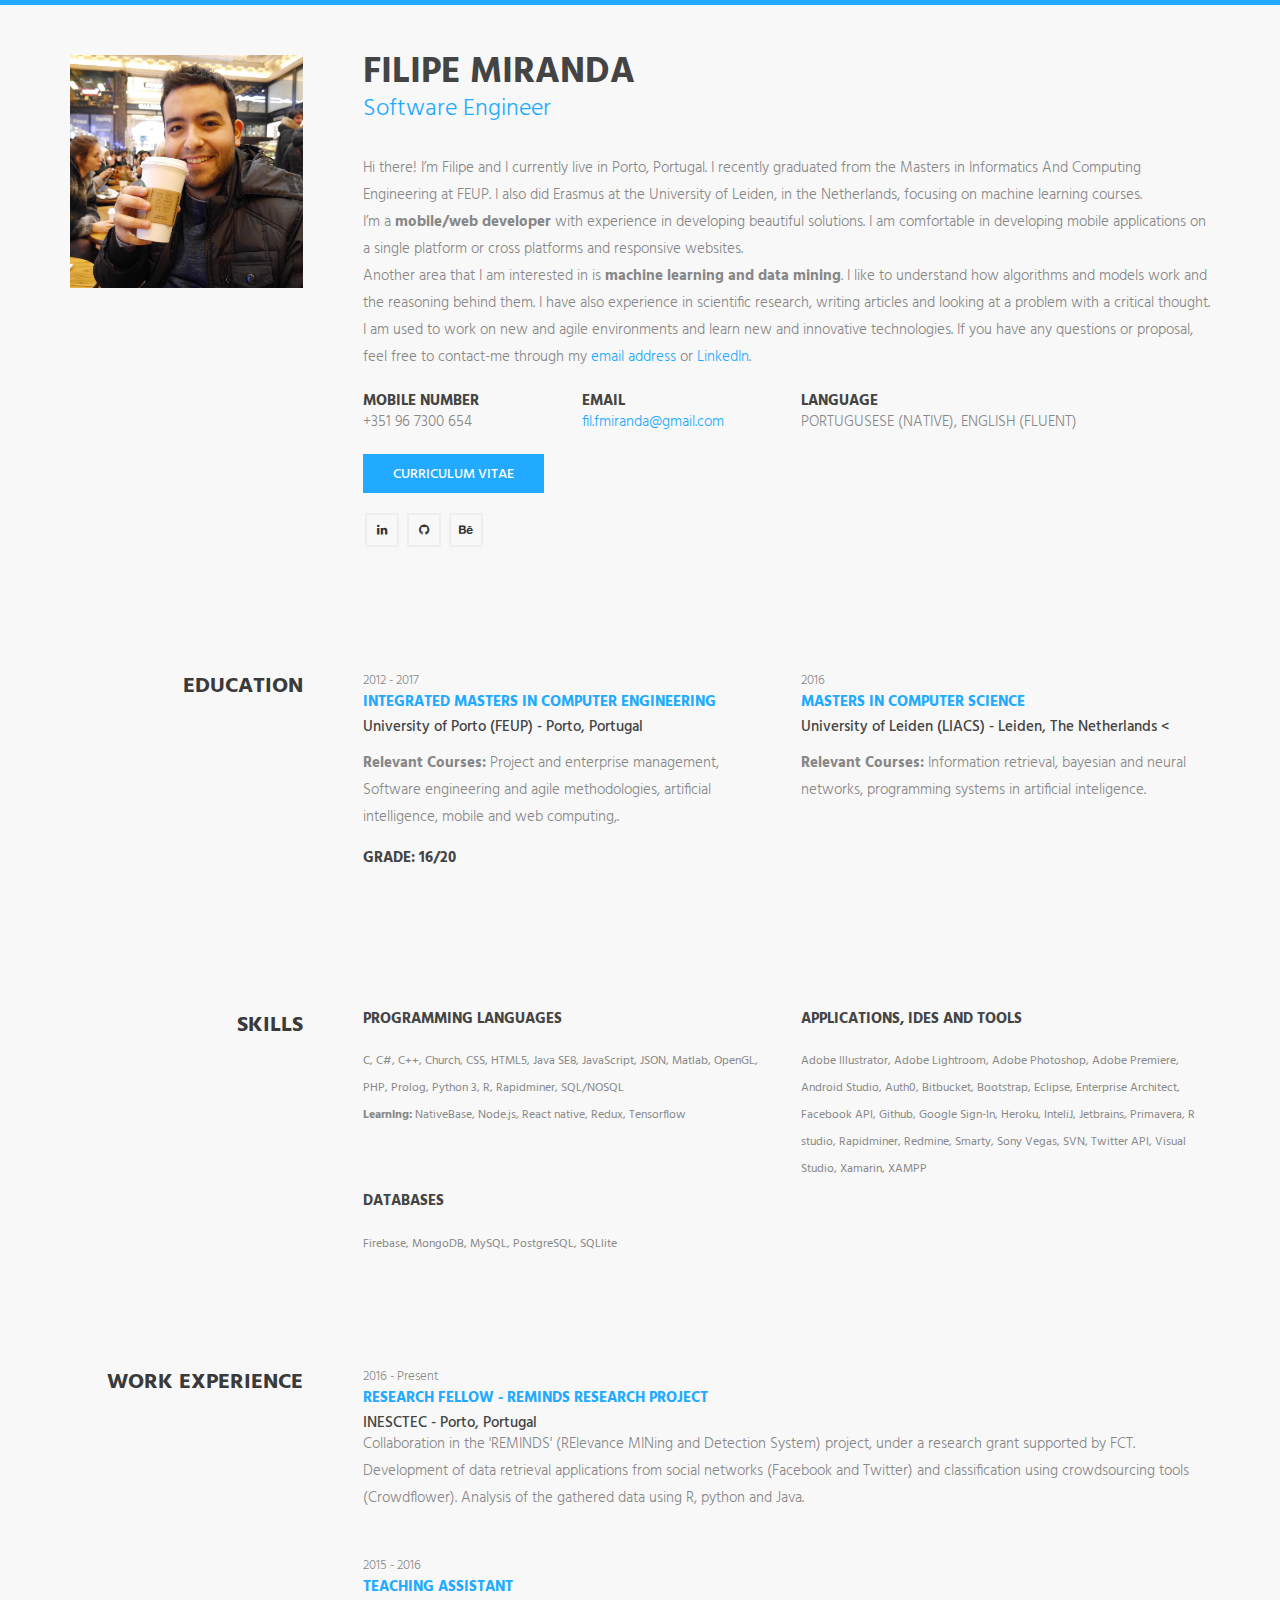
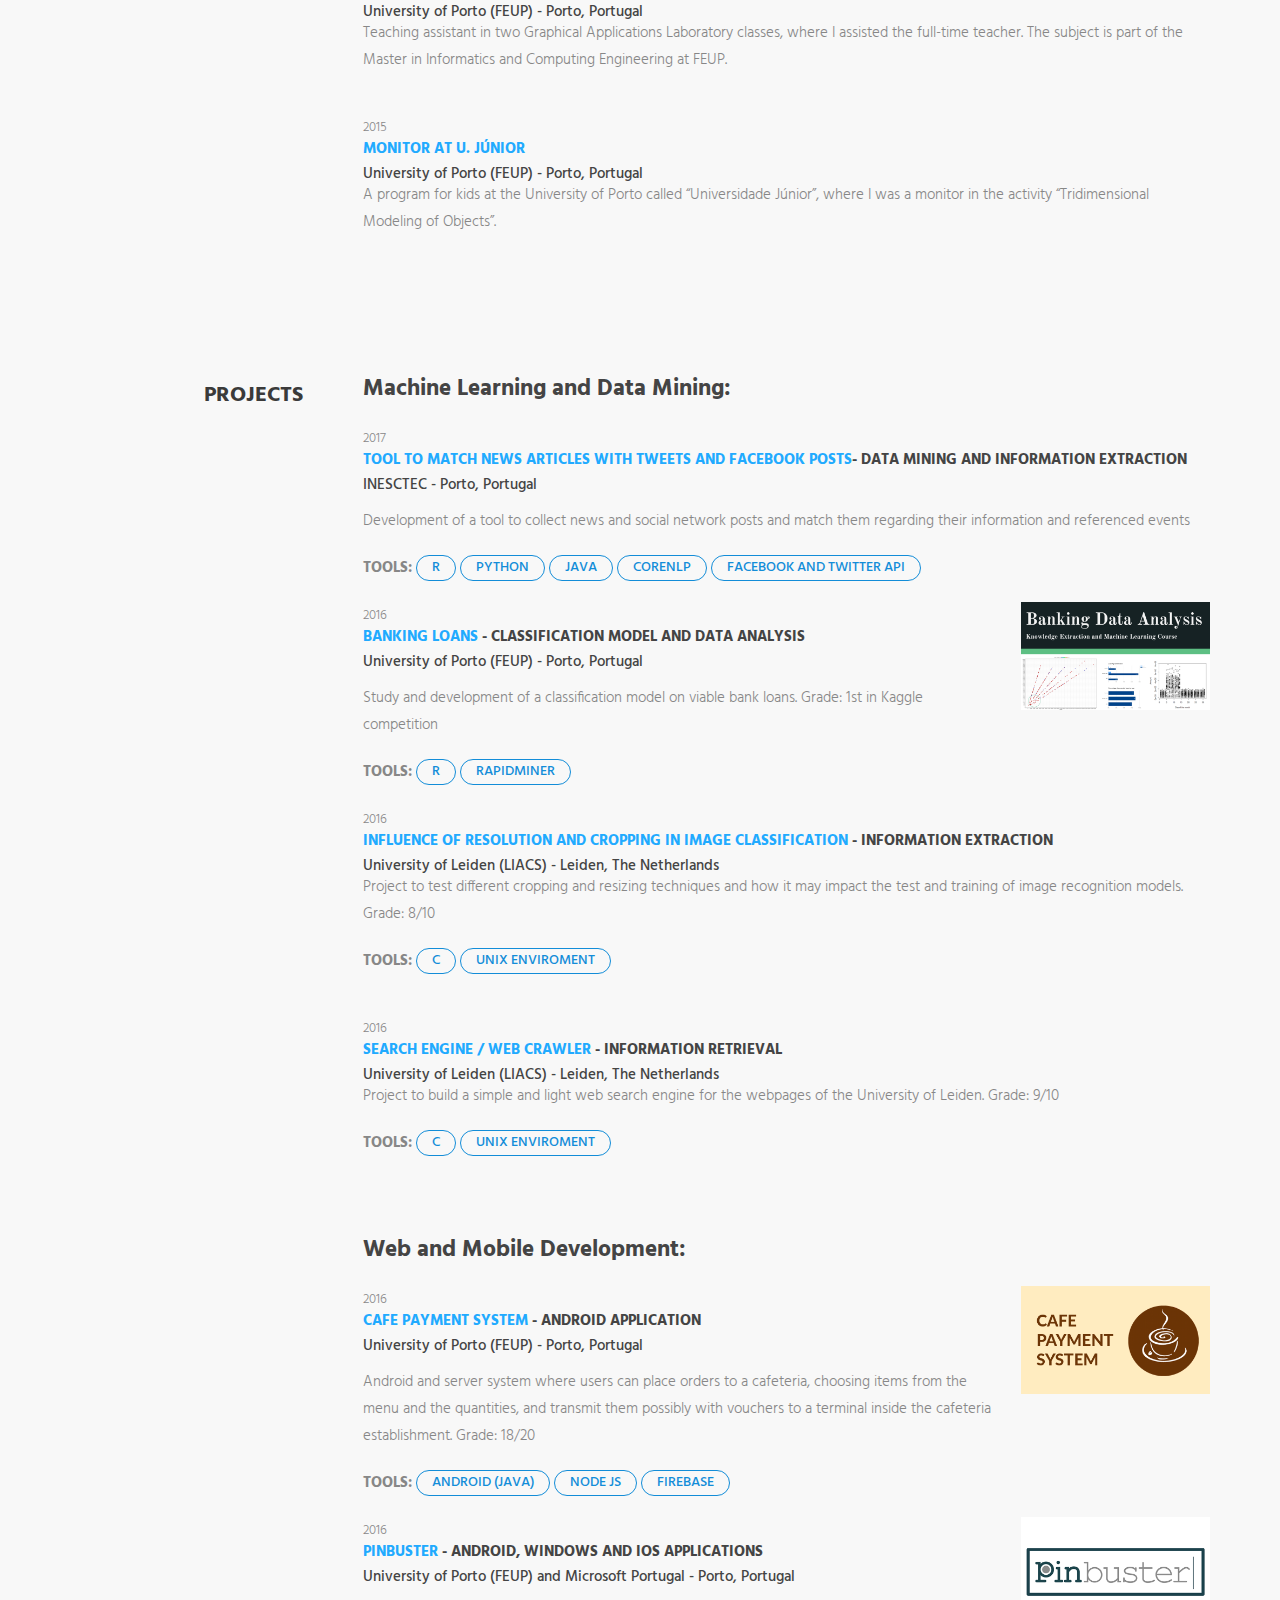
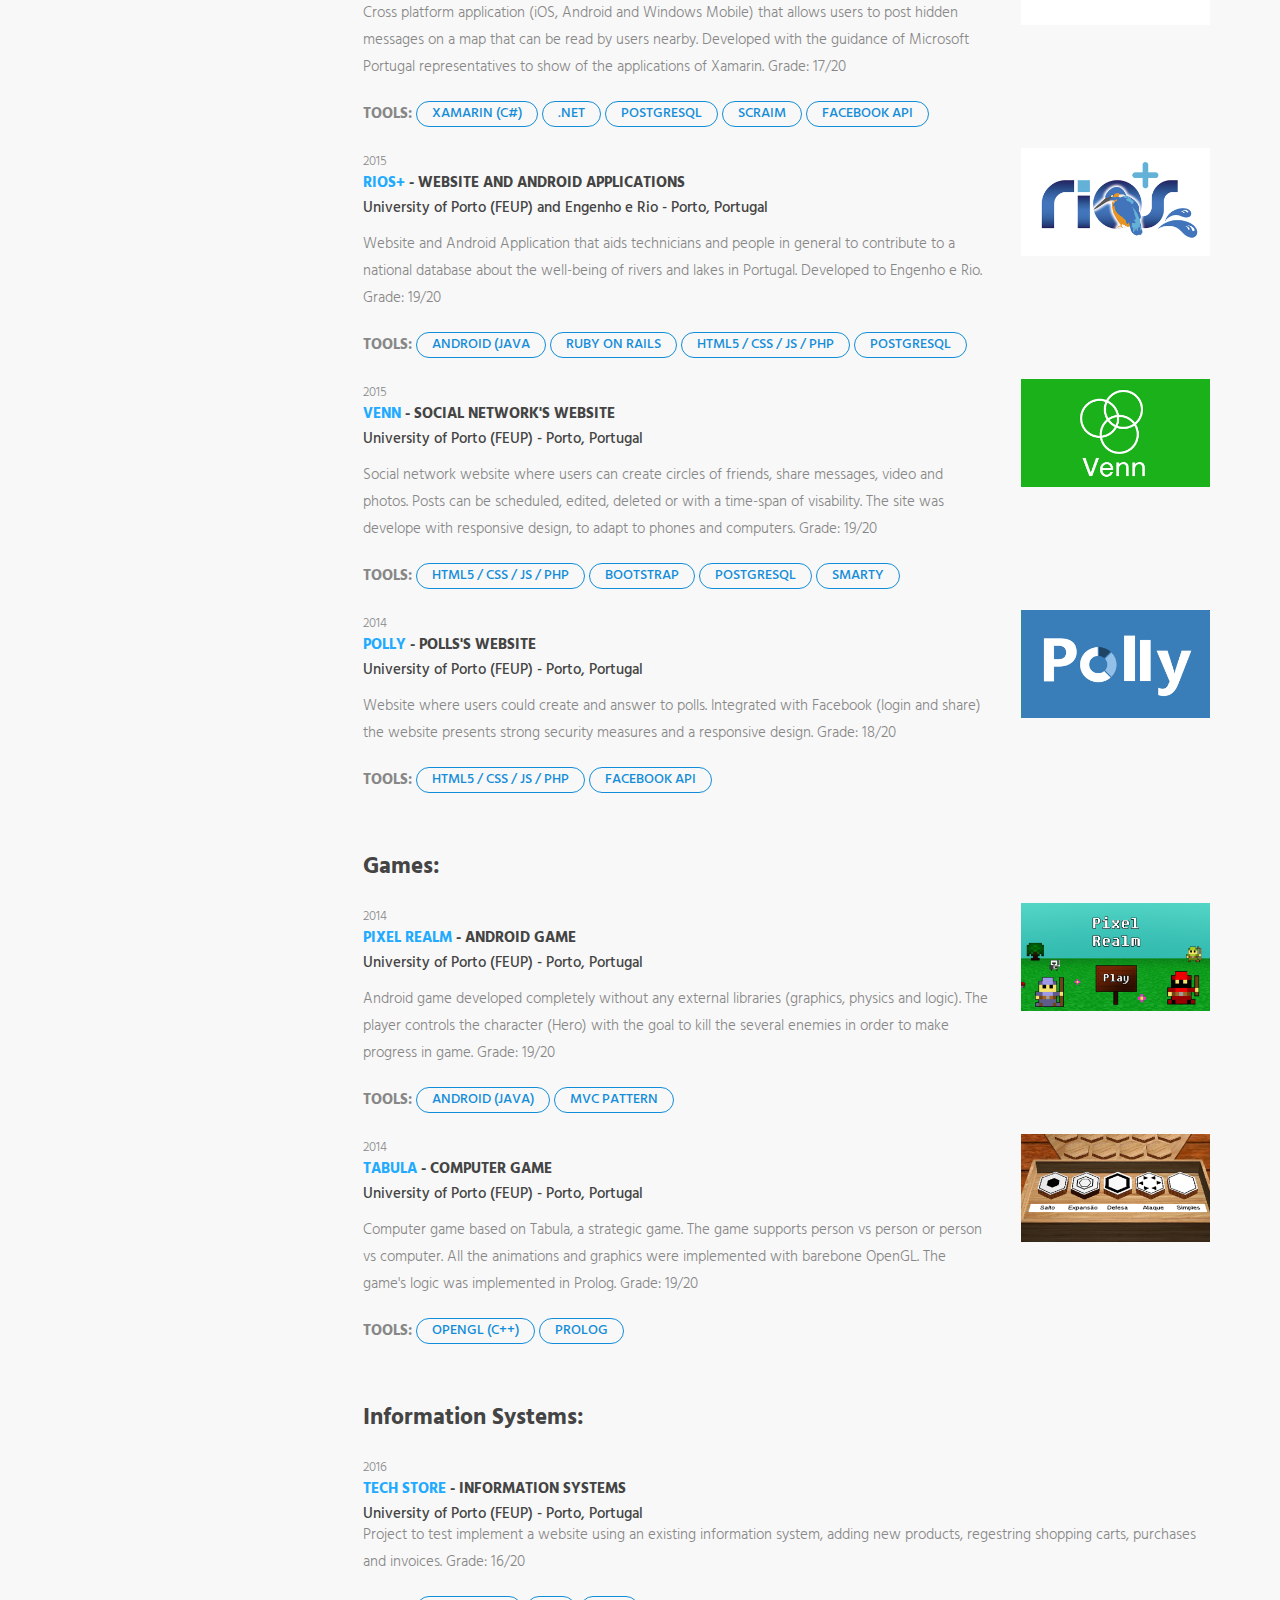
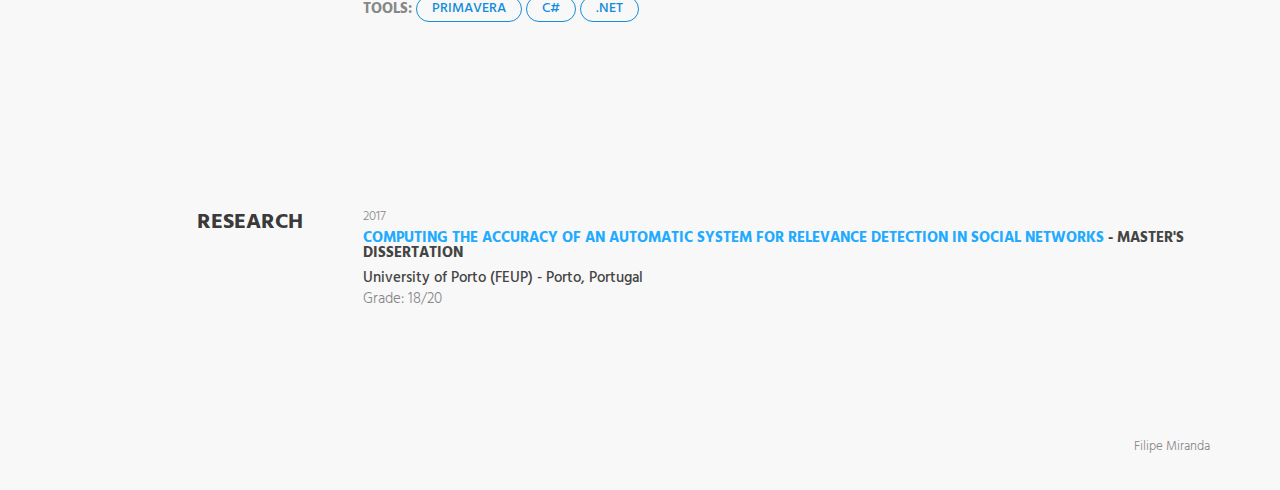
==== commit 4987a256: "tese" ====
--- a/index.html
+++ b/index.html
@@ -921,7 +921,7 @@
                         <div class="col-md-12">
                             <div class="content-item">
                                 <small>2017</small>
-                                <h3>Computing the accuracy of an automatic system for relevance detection in social networks
+                                <h3><a href="https://repositorio-aberto.up.pt/handle/10216/106176">Computing the accuracy of an automatic system for relevance detection in social networks</a>
                                     - Master's Dissertation</h3>
                                 <h4>University of Porto (FEUP) - Porto, Portugal</h4>
                                 <p> Grade: 18/20</p>
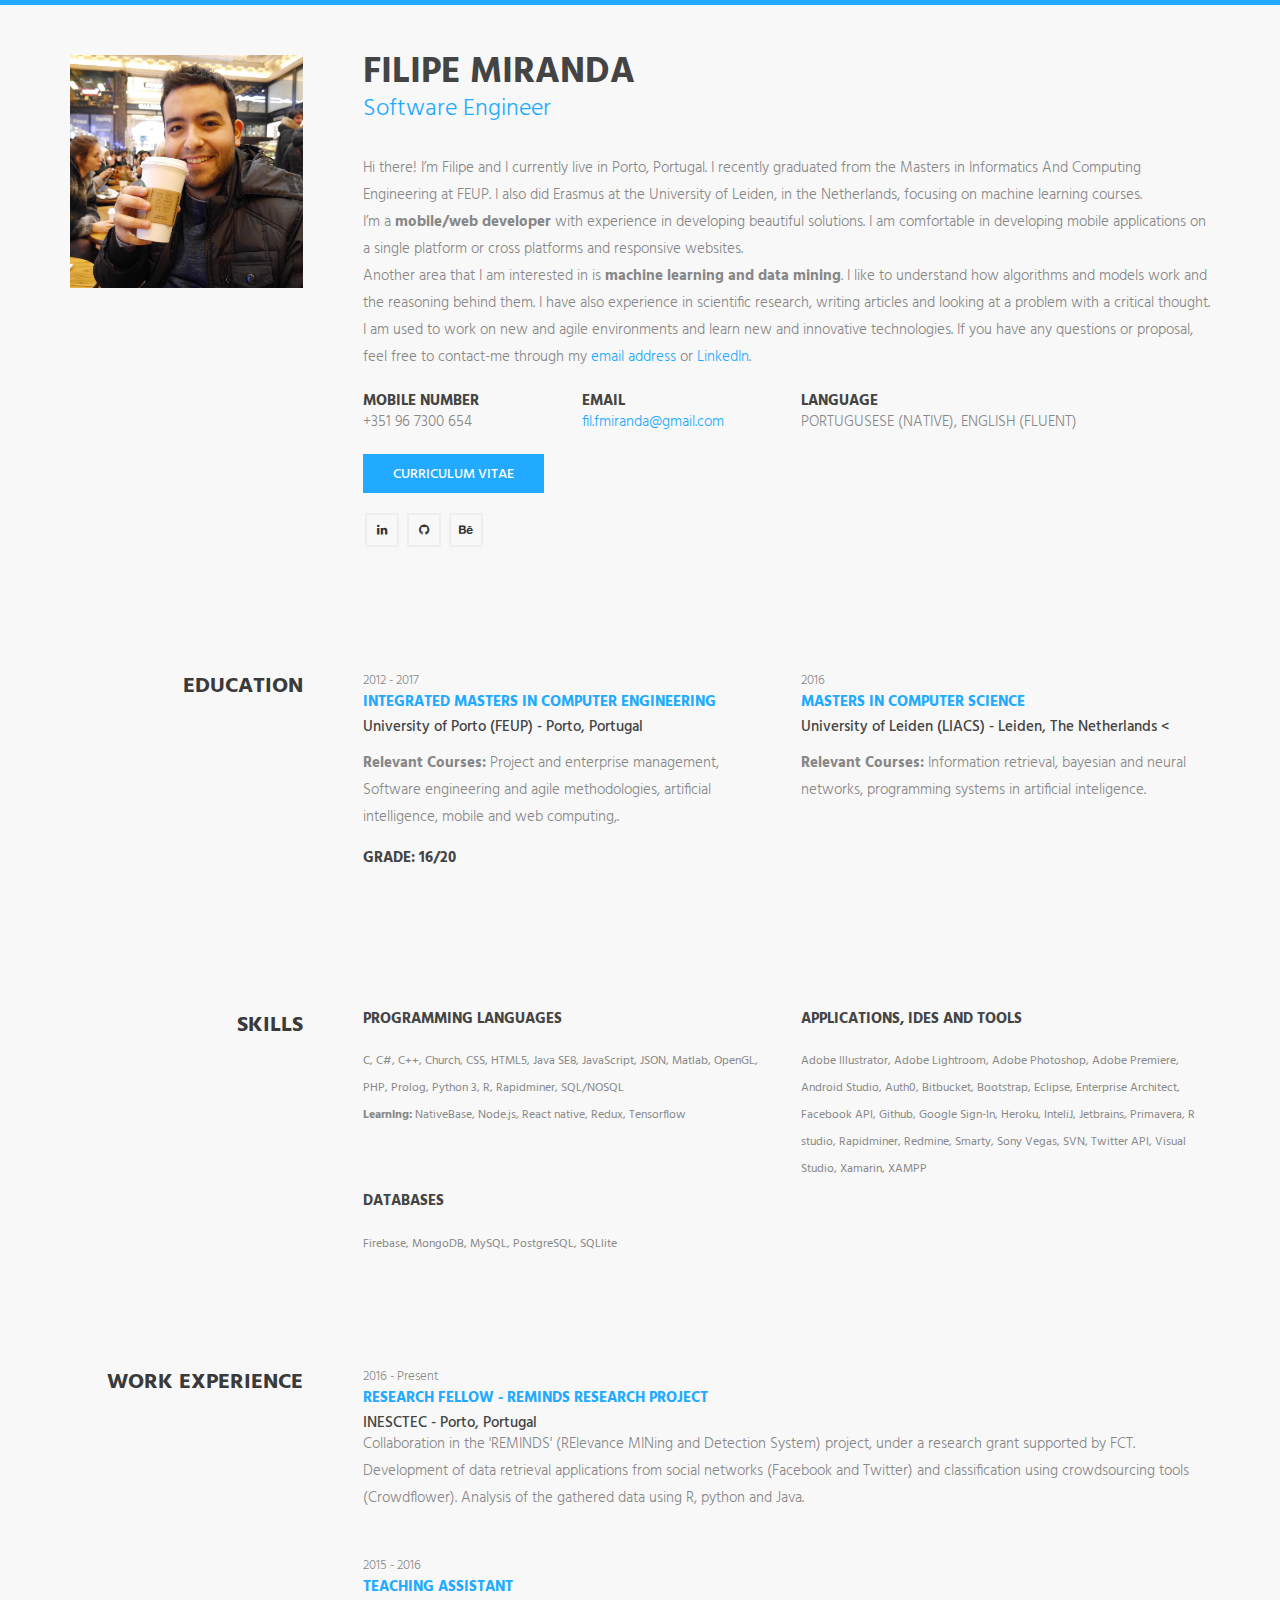
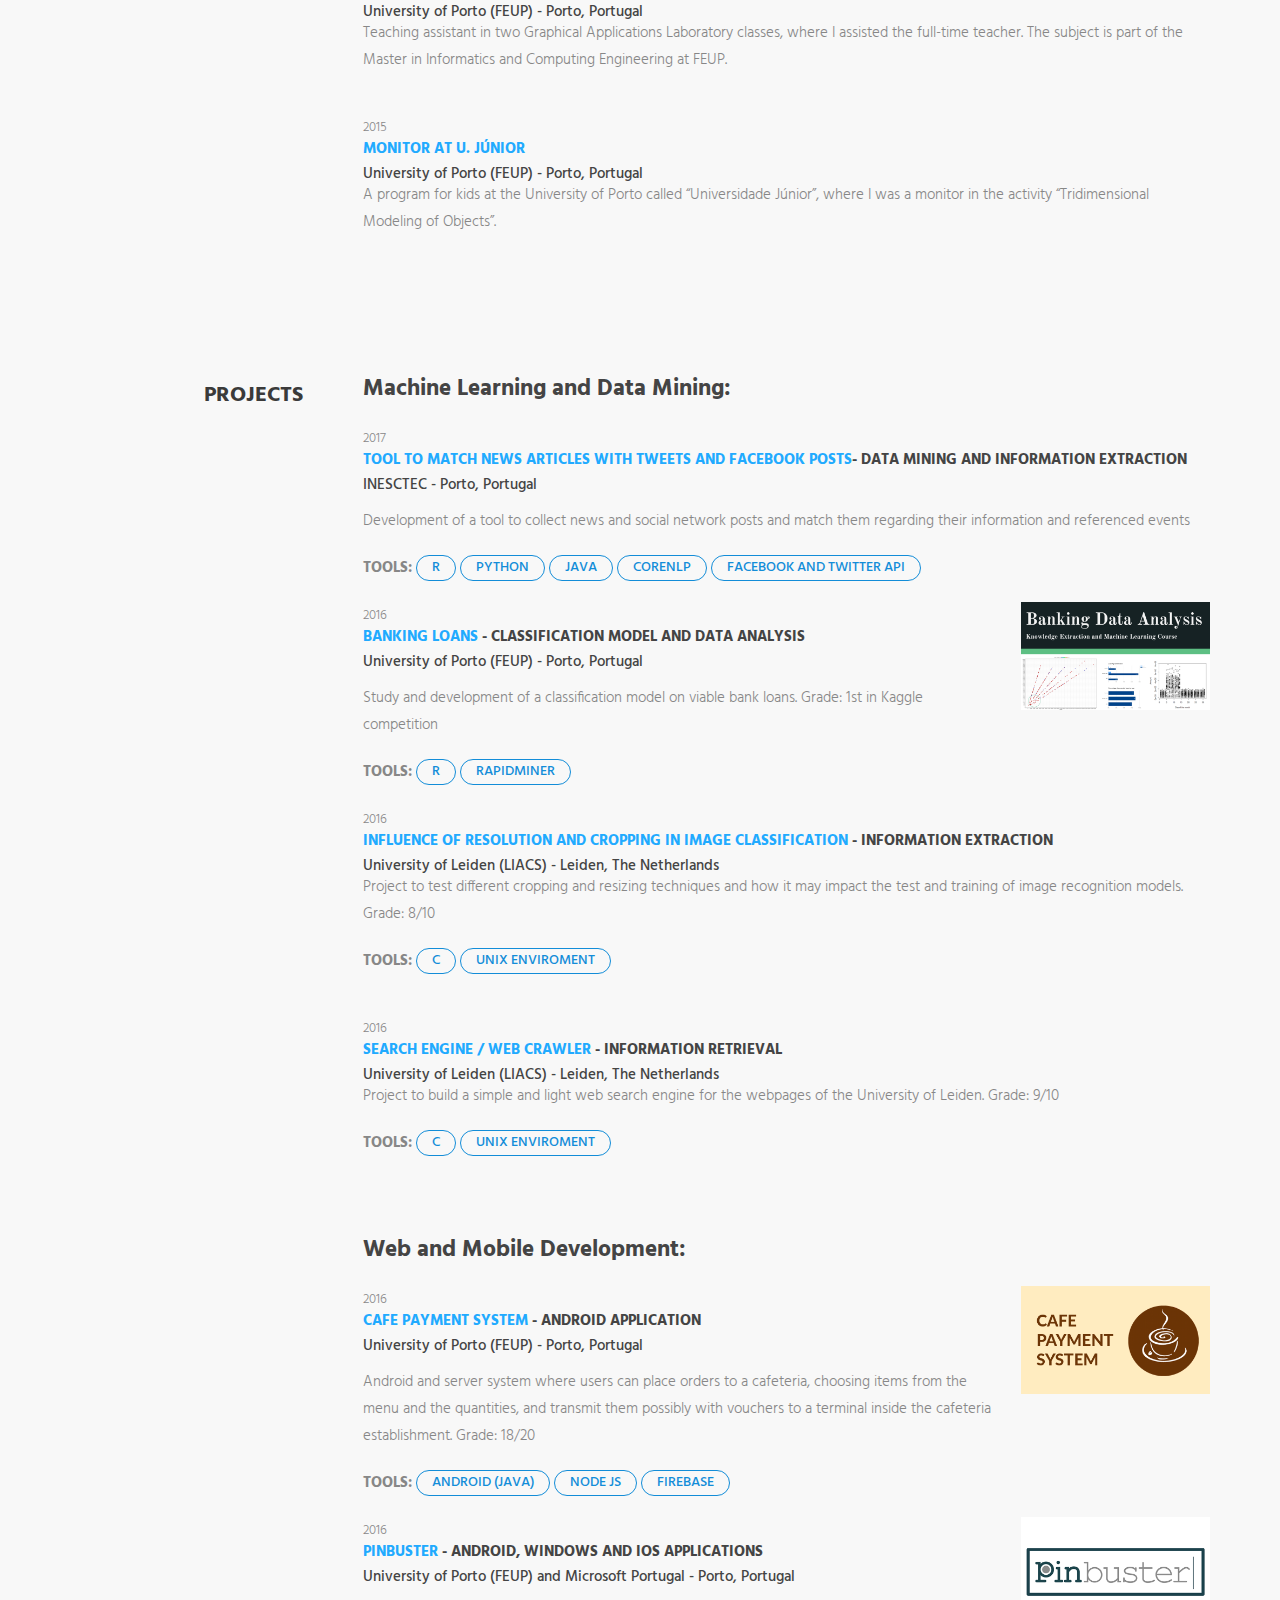
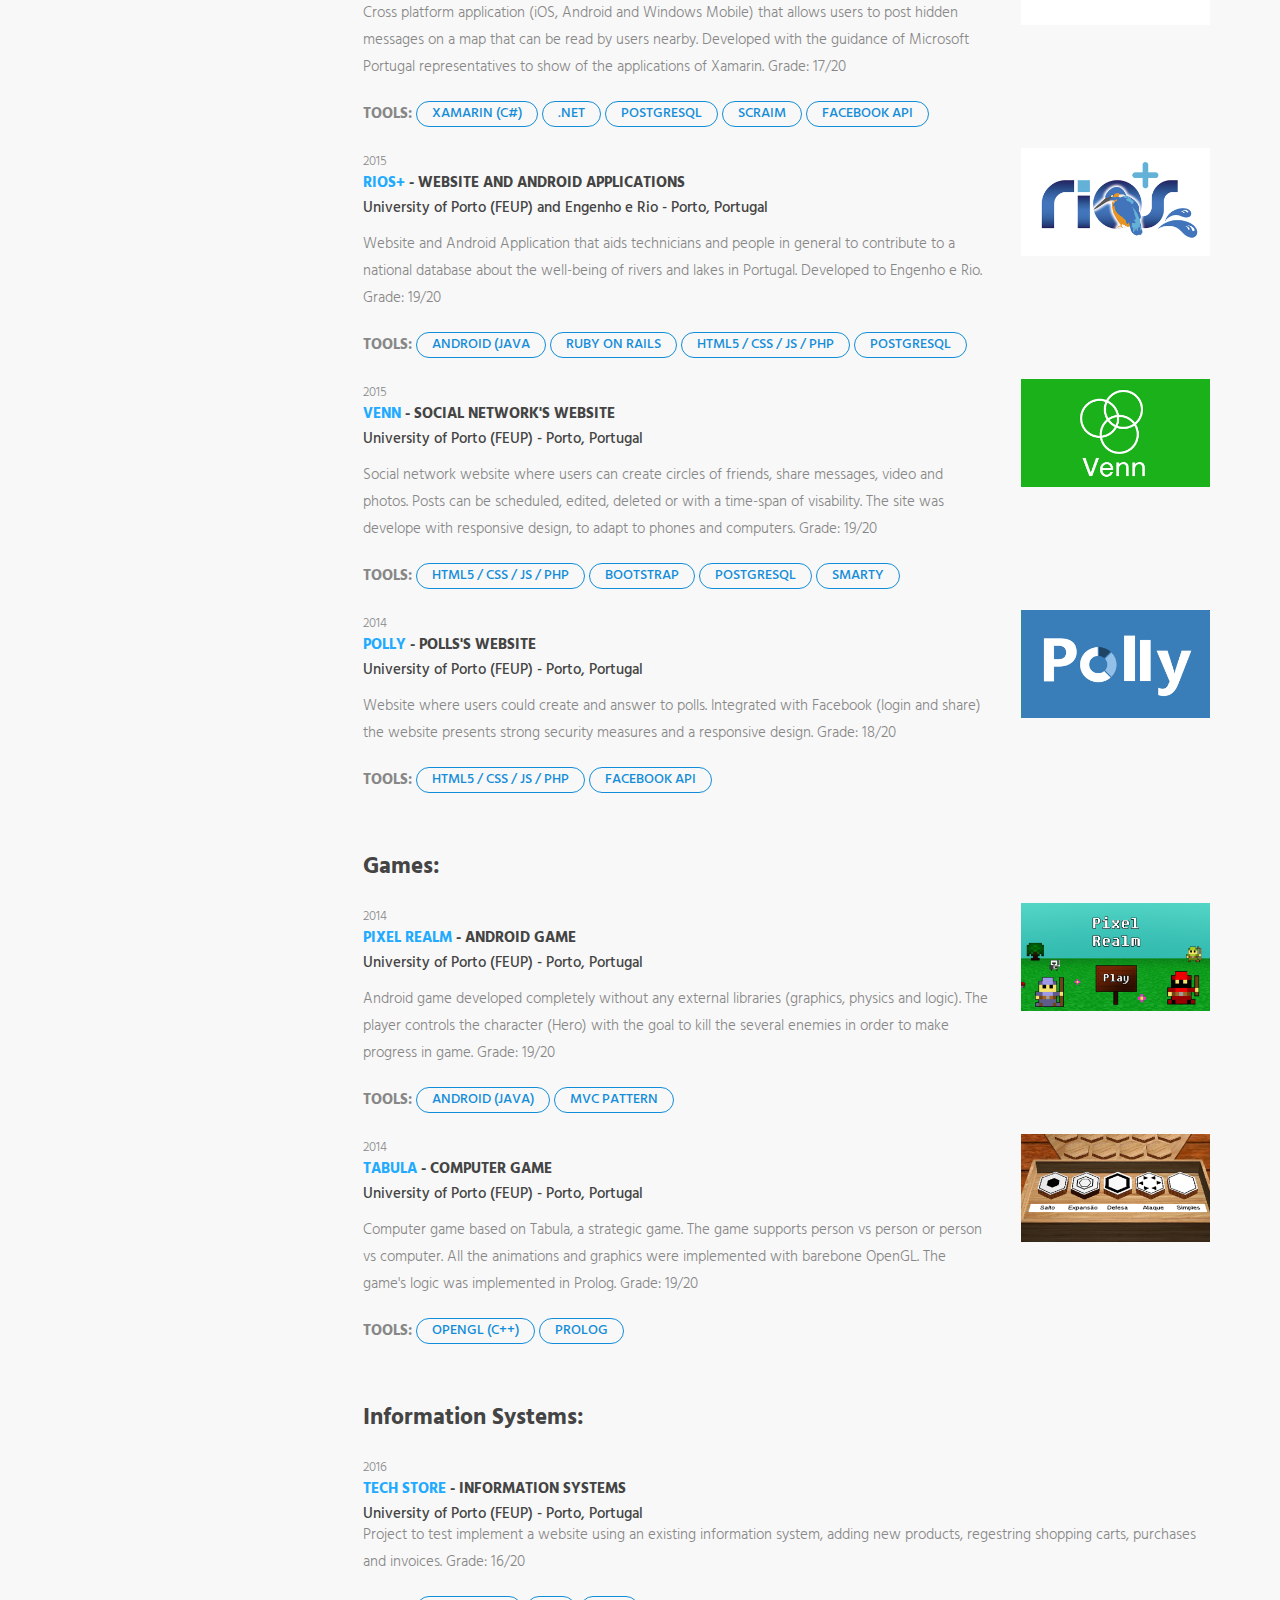
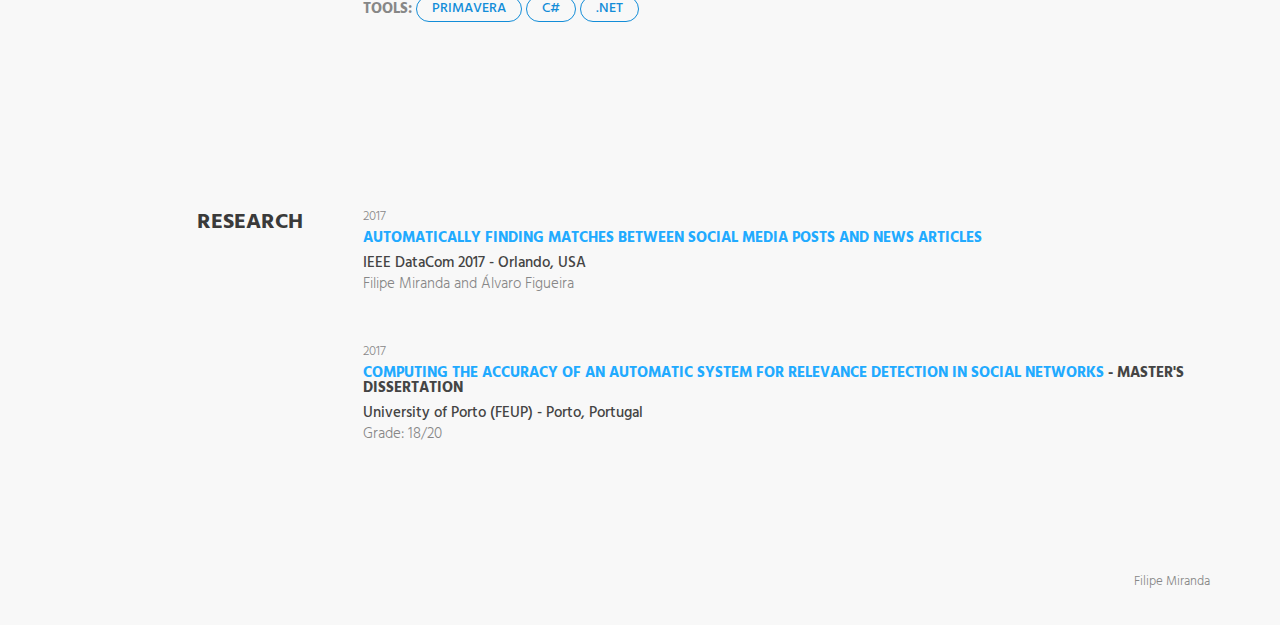
==== commit bab0f123: "new CV" ====
--- a/index.html
+++ b/index.html
@@ -112,7 +112,7 @@
 
                             <div class="social-icon" style="padding-left: 15px">
 
-                                <a href="https://drive.google.com/file/d/0B-48xe-dssrpX3cwOERiazREcms/view" class="btn btn-primary">curriculum vitae</a>
+                                <a href="https://drive.google.com/file/d/0B-48xe-dssrpNUdqOVc0WFdyNEk/view" class="btn btn-primary">curriculum vitae</a>
                             </div>
 
                             <ul class="social-icon" style="padding-left: 15px">
@@ -919,6 +919,16 @@
                 <div class="col-md-9">
                     <div class="row">
                         <div class="col-md-12">
+
+                            <div class="content-item">
+                                <small>2017</small>
+                                <h3><a class="not-active" href="#">Automatically finding matches between social media posts and news articles</a></h3>
+                                
+                                <h4>IEEE DataCom 2017 - Orlando, USA</h4>
+                                <p> Filipe Miranda and Álvaro Figueira</p>
+
+                            </div>
+                            
                             <div class="content-item">
                                 <small>2017</small>
                                 <h3><a href="https://repositorio-aberto.up.pt/handle/10216/106176">Computing the accuracy of an automatic system for relevance detection in social networks</a>
@@ -927,6 +937,8 @@
                                 <p> Grade: 18/20</p>
 
                             </div>
+
+                            
                         </div>
                     </div>
 
